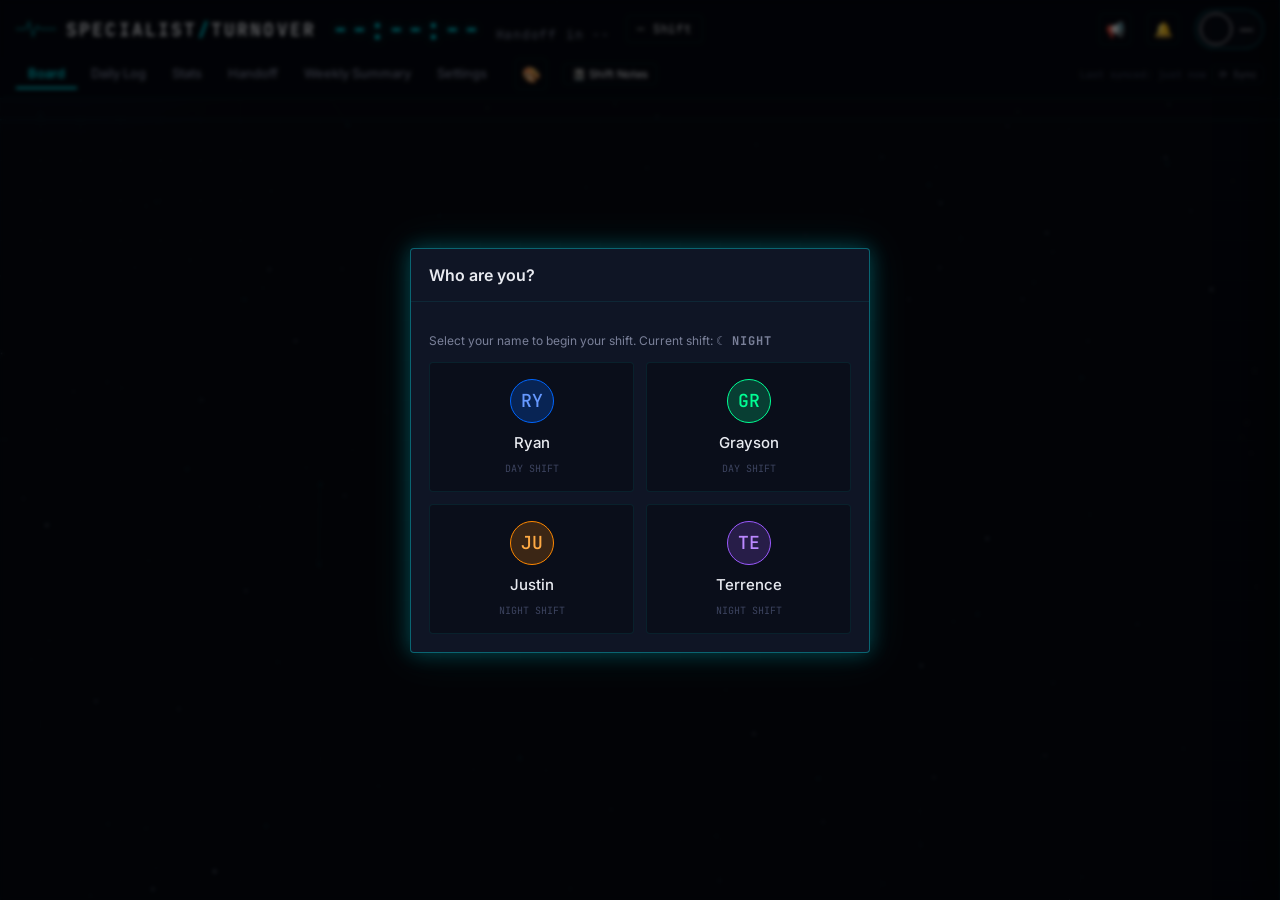
==== padops/index.html @ e81f565b "Upgrade theme motifs to realistic SVG (procedural moon/Mars, detailed rockets) Render motifs as inli" ====
<!DOCTYPE html>
<html lang="en">
<head>
<meta charset="UTF-8">
<meta name="viewport" content="width=device-width, initial-scale=1.0">
<meta name="description" content="Specialist Turnover — DCS shift turnover & task tracking for launch pad operations">
<title>Specialist Turnover</title>
<!--
  Specialist Turnover — single-file shift turnover web app.
  Tech: Vanilla JS + HTML/CSS. No build step. No framework.
  External deps: Google Fonts (CDN, with system-font fallback).
  Rich text editor: built on contenteditable + execCommand (the spec-sanctioned
  fallback) so the app runs fully offline / air-gapped with zero external JS.
  Storage: localStorage (text/metadata) + IndexedDB (binary: attachments,
  embedded images, note version snapshots). Schema migration runner on load.
-->
<link rel="preconnect" href="https://fonts.googleapis.com">
<link rel="preconnect" href="https://fonts.gstatic.com" crossorigin>
<link href="https://fonts.googleapis.com/css2?family=Inter:wght@400;500;600&family=JetBrains+Mono:wght@400;500;700&display=swap" rel="stylesheet">
<style>
/* ============================================================================
   1. DESIGN TOKENS — SpaceX / Cyberpunk fusion
   ========================================================================== */
:root {
  /* Base surfaces */
  --bg-void: #050810;
  --bg-surface: #0a0e1a;
  --bg-elevated: #0f1525;
  --bg-glass: rgba(10, 14, 26, 0.72);

  /* Neon accents — used sparingly, only for active/interactive states */
  --neon-cyan: #00f5ff;
  --neon-magenta: #ff006e;
  --neon-yellow: #ffe600;
  --neon-green: #00ff94;

  /* Status column colors */
  --col-inwork: #0066ff;
  --col-queue: #7c84d8;
  --col-hold: #ff8800;
  --col-awaiting: #9b59ff;
  --col-complete: #00ff94;
  --col-needs-planning: #13c2c2;   /* teal — Needs Planning */

  /* SpaceX brand */
  --spacex-red: #e31937;
  --spacex-white: #f0f0f0;

  /* Text */
  --text-primary: #e8eaf0;
  --text-secondary: #7a8099;
  --text-muted: #3d4460;
  --text-neon: #00f5ff;

  /* Borders */
  --border-default: rgba(0, 245, 255, 0.08);
  --border-active: rgba(0, 245, 255, 0.35);
  --border-glow: rgba(0, 245, 255, 0.6);

  /* Glows */
  --glow-cyan-sm: 0 0 8px rgba(0, 245, 255, 0.4);
  --glow-cyan-md: 0 0 20px rgba(0, 245, 255, 0.25), 0 0 40px rgba(0, 245, 255, 0.1);
  --glow-magenta: 0 0 12px rgba(255, 0, 110, 0.5);
  --glow-card: 0 4px 24px rgba(0, 0, 0, 0.6), inset 0 1px 0 rgba(255,255,255,0.03);

  --font-mono: 'JetBrains Mono', ui-monospace, 'SF Mono', Menlo, Consolas, monospace;
  --font-body: 'Inter', system-ui, -apple-system, 'Segoe UI', Roboto, sans-serif;

  --radius: 4px;
  --header-h: 116px;
}

/* Light mode — "day mode" of the same aesthetic */
html[data-theme="light"] {
  --bg-void: #f0f4ff;
  --bg-surface: #e8edf8;
  --bg-elevated: #dce4f5;
  --bg-glass: rgba(232, 237, 248, 0.82);
  --neon-cyan: #0066ff;
  --neon-magenta: #cc0055;
  --neon-green: #00aa66;
  --neon-yellow: #b58900;
  --text-primary: #0a0e1a;
  --text-secondary: #2a3050;
  --text-muted: #8a93b0;
  --text-neon: #0066ff;
  --border-default: rgba(0, 102, 255, 0.15);
  --border-active: rgba(0, 102, 255, 0.35);
  --border-glow: rgba(0, 102, 255, 0.6);
  --col-queue: #5b63b8;
}

/* Accent color schemes — re-tint the primary neon accent + cyan-derived tokens.
   (Cyan is the default and needs no override.) */
html[data-accent="green"] {
  --neon-cyan: #00ff94; --text-neon: #00ff94;
  --border-default: rgba(0,255,148,0.08); --border-active: rgba(0,255,148,0.35); --border-glow: rgba(0,255,148,0.6);
  --glow-cyan-sm: 0 0 8px rgba(0,255,148,0.4); --glow-cyan-md: 0 0 20px rgba(0,255,148,0.25), 0 0 40px rgba(0,255,148,0.1);
}
html[data-accent="amber"] {
  --neon-cyan: #ffaa00; --text-neon: #ffaa00;
  --border-default: rgba(255,170,0,0.1); --border-active: rgba(255,170,0,0.4); --border-glow: rgba(255,170,0,0.6);
  --glow-cyan-sm: 0 0 8px rgba(255,170,0,0.4); --glow-cyan-md: 0 0 20px rgba(255,170,0,0.25), 0 0 40px rgba(255,170,0,0.1);
}
html[data-accent="magenta"] {
  --neon-cyan: #ff006e; --text-neon: #ff4d94;
  --border-default: rgba(255,0,110,0.1); --border-active: rgba(255,0,110,0.4); --border-glow: rgba(255,0,110,0.6);
  --glow-cyan-sm: 0 0 8px rgba(255,0,110,0.4); --glow-cyan-md: 0 0 20px rgba(255,0,110,0.25), 0 0 40px rgba(255,0,110,0.1);
}
html[data-accent="violet"] {
  --neon-cyan: #9b59ff; --text-neon: #b388ff;
  --border-default: rgba(155,89,255,0.1); --border-active: rgba(155,89,255,0.4); --border-glow: rgba(155,89,255,0.6);
  --glow-cyan-sm: 0 0 8px rgba(155,89,255,0.4); --glow-cyan-md: 0 0 20px rgba(155,89,255,0.25), 0 0 40px rgba(155,89,255,0.1);
}

/* Rich named themes — change accent AND surface/background tone for a distinct feel */
html[data-accent="space"] {
  --neon-cyan:#5b9dff; --text-neon:#8fbaff;
  --border-default:rgba(91,157,255,0.1); --border-active:rgba(91,157,255,0.4); --border-glow:rgba(91,157,255,0.6);
  --glow-cyan-sm:0 0 8px rgba(91,157,255,0.45); --glow-cyan-md:0 0 20px rgba(91,157,255,0.28),0 0 40px rgba(91,157,255,0.12);
  --bg-void:#03050d; --bg-surface:#070b18; --bg-elevated:#0b1124; --bg-glass:rgba(7,11,24,0.72);
}
html[data-accent="space"] #bg-canvas { background:radial-gradient(ellipse at 30% 30%, #0a1638 0%, #03050d 65%); }

html[data-accent="launch"] {
  --neon-cyan:#ff7a18; --text-neon:#ffb066;
  --border-default:rgba(255,122,24,0.12); --border-active:rgba(255,122,24,0.42); --border-glow:rgba(255,122,24,0.6);
  --glow-cyan-sm:0 0 8px rgba(255,122,24,0.5); --glow-cyan-md:0 0 22px rgba(255,122,24,0.3),0 0 44px rgba(255,90,0,0.14);
  --bg-void:#0c0803; --bg-surface:#140d05; --bg-elevated:#1c1308; --bg-glass:rgba(20,13,5,0.72);
}
html[data-accent="launch"] #bg-canvas { background:radial-gradient(ellipse at 50% 92%, #3a1c05 0%, #0c0803 60%); }

html[data-accent="mars"] {
  --neon-cyan:#ff5733; --text-neon:#ff8a66;
  --border-default:rgba(255,87,51,0.12); --border-active:rgba(255,87,51,0.42); --border-glow:rgba(255,87,51,0.6);
  --glow-cyan-sm:0 0 8px rgba(255,87,51,0.5); --glow-cyan-md:0 0 22px rgba(255,87,51,0.3),0 0 44px rgba(255,87,51,0.14);
  --bg-void:#0e0604; --bg-surface:#170a06; --bg-elevated:#200f09; --bg-glass:rgba(23,10,6,0.72);
}
html[data-accent="mars"] #bg-canvas { background:radial-gradient(ellipse at 40% 40%, #3d1409 0%, #0e0604 62%); }

html[data-accent="moon"] {
  --neon-cyan:#aebfd6; --text-neon:#d8e2f0;
  --border-default:rgba(174,191,214,0.12); --border-active:rgba(174,191,214,0.4); --border-glow:rgba(174,191,214,0.55);
  --glow-cyan-sm:0 0 8px rgba(174,191,214,0.4); --glow-cyan-md:0 0 20px rgba(174,191,214,0.22),0 0 40px rgba(174,191,214,0.1);
  --bg-void:#07090e; --bg-surface:#0d1118; --bg-elevated:#141a24; --bg-glass:rgba(13,17,24,0.72);
}
html[data-accent="moon"] #bg-canvas { background:radial-gradient(ellipse at 62% 32%, #1b2333 0%, #07090e 62%); }

html[data-accent="falcon9"] {
  --neon-cyan:#e31937; --text-neon:#f0f0f0;
  --border-default:rgba(240,240,240,0.1); --border-active:rgba(240,240,240,0.3); --border-glow:rgba(227,25,55,0.6);
  --glow-cyan-sm:0 0 8px rgba(227,25,55,0.5); --glow-cyan-md:0 0 20px rgba(227,25,55,0.3),0 0 40px rgba(227,25,55,0.12);
  --bg-void:#000000; --bg-surface:#0a0a0a; --bg-elevated:#151515; --bg-glass:rgba(10,10,10,0.74);
}
html[data-accent="falcon9"] #bg-canvas { background:radial-gradient(ellipse at 50% 50%, #1a0a0d 0%, #000000 70%); }

.color-swatch.sel { outline: 2px solid var(--text-primary); outline-offset: 1px; }

/* Per-theme decorative background motif — rendered as inline SVG by renderMotif()
   so filter-based (realistic) art renders reliably. Tucked behind the board. */
.bg-motif { position: fixed; inset: 0; z-index: 1; pointer-events: none; overflow: hidden; }
.bg-motif > svg { position: absolute; }

/* ============================================================================
   2. RESET / BASE
   ========================================================================== */
*, *::before, *::after { box-sizing: border-box; }
html, body { margin: 0; padding: 0; height: 100%; }
body {
  font-family: var(--font-body);
  background: var(--bg-void);
  color: var(--text-primary);
  font-size: 14px;
  line-height: 1.5;
  overflow: hidden;
  -webkit-font-smoothing: antialiased;
}
button { font-family: inherit; cursor: pointer; color: inherit; }
input, textarea, select { font-family: inherit; color: inherit; }
a { color: var(--neon-cyan); text-decoration: none; }
.auto-link { color: var(--neon-cyan); text-decoration: underline; text-underline-offset: 2px; word-break: break-all; }
.auto-link:hover { text-shadow: var(--glow-cyan-sm); }
.mono { font-family: var(--font-mono); letter-spacing: 0.08em; }

::-webkit-scrollbar { width: 6px; height: 6px; }
::-webkit-scrollbar-track { background: transparent; }
::-webkit-scrollbar-thumb { background: rgba(0,245,255,0.25); border-radius: 2px; }
::-webkit-scrollbar-thumb:hover { background: rgba(0,245,255,0.5); }

:focus-visible {
  outline: 1.5px solid var(--neon-cyan);
  outline-offset: 2px;
  box-shadow: 0 0 0 3px rgba(0,245,255,0.15);
}

/* ============================================================================
   3. ANIMATED BACKGROUND (5-layer)
   ========================================================================== */
#bg-canvas {
  position: fixed; inset: 0; z-index: 0; pointer-events: none;
  background: radial-gradient(ellipse at 20% 50%, #090d1f 0%, #050810 60%);
}
html[data-theme="light"] #bg-canvas {
  background: radial-gradient(ellipse at 20% 50%, #f4f7ff 0%, #e8edf8 60%);
}
#starfield { position: fixed; inset: 0; z-index: 1; pointer-events: none; }
.bg-grid {
  position: fixed; inset: 0; z-index: 1; pointer-events: none;
  background-image:
    linear-gradient(rgba(0,245,255,0.03) 1px, transparent 1px),
    linear-gradient(90deg, rgba(0,245,255,0.03) 1px, transparent 1px);
  background-size: 40px 40px;
  animation: grid-drift 120s linear infinite;
  opacity: 0.6; will-change: transform;
}
@keyframes grid-drift { from { background-position: 0 0; } to { background-position: 0 -800px; } }
.bg-scanline {
  position: fixed; inset: 0; z-index: 2; pointer-events: none;
  background: linear-gradient(to bottom, transparent 0%, rgba(0,245,255,0.04) 50%, transparent 100%);
  height: 200px; opacity: 0; will-change: transform;
  animation: scan 45s linear infinite;
}
@keyframes scan {
  0% { transform: translateY(-200px); opacity: 0; }
  5% { opacity: 1; } 95% { opacity: 1; }
  100% { transform: translateY(100vh); opacity: 0; }
}
@media (prefers-reduced-motion: reduce) {
  .bg-grid, .bg-scanline { animation: none !important; }
  * { animation-duration: 0.001s !important; animation-iteration-count: 1 !important; }
}

#app { position: relative; z-index: 10; display: flex; flex-direction: column; height: 100vh; }

/* ============================================================================
   4. HEADER / HUD
   ========================================================================== */
header.hud {
  background: rgba(5,8,16,0.92);
  backdrop-filter: blur(20px);
  border-bottom: 1px solid var(--border-default);
  flex-shrink: 0;
  padding: 8px 16px;
  position: relative;   /* establish stacking above the board so header dropdowns render on top */
  z-index: 100;
}
html[data-theme="light"] header.hud { background: rgba(232,237,248,0.92); }
.hud-row { display: flex; align-items: center; gap: 16px; }
.hud-row.top { margin-bottom: 8px; }
.brand { display: flex; align-items: center; gap: 10px; flex-shrink: 0; }
.brand .logo {
  font-family: var(--font-mono); font-weight: 700; font-size: 18px; letter-spacing: 0.12em;
  color: var(--text-primary); text-transform: uppercase;
}
.brand .logo .accent { color: var(--neon-cyan); }
.heartbeat { width: 40px; height: 20px; opacity: 0.5; }
.heartbeat path { stroke: var(--neon-cyan); stroke-width: 1.5; fill: none;
  stroke-dasharray: 100; animation: ecg 4s linear infinite; }
@keyframes ecg { 0% { stroke-dashoffset: 100; } 60% { stroke-dashoffset: 0; } 100% { stroke-dashoffset: -100; } }

.clock-block { display: flex; align-items: baseline; gap: 14px; }
.clock { font-family: var(--font-mono); font-size: 28px; font-weight: 500; color: var(--neon-cyan);
  text-shadow: 0 0 12px rgba(0,245,255,0.4); letter-spacing: 0.06em; }
.countdown { font-family: var(--font-mono); font-size: 13px; letter-spacing: 0.06em; color: var(--text-secondary); }
.countdown.warn { color: var(--neon-yellow); }
.countdown.crit { color: var(--neon-magenta); text-shadow: 0 0 8px rgba(255,0,110,0.6); }

.shift-indicator { font-family: var(--font-mono); font-size: 12px; letter-spacing: 0.08em;
  padding: 4px 10px; border: 1px solid var(--border-default); border-radius: var(--radius);
  display: flex; align-items: center; gap: 6px; }
.shift-indicator.day { color: var(--neon-yellow); border-color: rgba(255,230,0,0.25); }
.shift-indicator.night { color: var(--col-awaiting); border-color: rgba(155,89,255,0.25); }

.spacer { flex: 1; }
.hud-badges { display: flex; gap: 6px; font-family: var(--font-mono); font-size: 11px; letter-spacing: 0.06em; }
.hud-badges .b { padding: 3px 8px; border: 1px solid var(--border-default); border-radius: var(--radius);
  color: var(--text-secondary); display: flex; gap: 4px; align-items: center; white-space: nowrap; }
.hud-badges .b b { color: var(--text-primary); }
.hud-badges .b.flag b { color: var(--neon-yellow); }

.icon-btn { background: transparent; border: 1px solid var(--border-default); border-radius: var(--radius);
  color: var(--text-secondary); width: 32px; height: 32px; display: inline-flex; align-items: center;
  justify-content: center; font-size: 15px; transition: border-color .15s, color .15s; position: relative; }
.icon-btn:hover { border-color: var(--border-active); color: var(--text-primary); }
.badge-count { position: absolute; top: -6px; right: -6px; background: var(--neon-magenta); color: #fff;
  font-family: var(--font-mono); font-size: 9px; min-width: 15px; height: 15px; border-radius: 8px;
  display: flex; align-items: center; justify-content: center; padding: 0 3px; font-weight: 700; }

.user-pill { display: flex; align-items: center; gap: 8px; padding: 3px 10px 3px 4px;
  border: 1px solid var(--border-active); border-radius: 20px; background: var(--bg-glass);
  cursor: pointer; position: relative; }
.user-pill:hover { border-color: var(--border-glow); }
.user-pill .name { font-size: 13px; font-weight: 500; }

.avatar { border-radius: 50%; display: inline-flex; align-items: center; justify-content: center;
  font-family: var(--font-mono); font-weight: 500; flex-shrink: 0; border: 1px solid; }

nav.tabs { display: flex; gap: 2px; }
nav.tabs button { background: transparent; border: none; border-bottom: 2px solid transparent;
  color: var(--text-secondary); padding: 6px 12px; font-size: 13px; font-weight: 500; transition: color .15s; }
nav.tabs button:hover { color: var(--text-primary); }
nav.tabs button.active { color: var(--neon-cyan); border-bottom-color: var(--neon-cyan); }
.sync-status { font-family: var(--font-mono); font-size: 10px; color: var(--text-muted); display: flex; align-items: center; gap: 6px; }
.sync-status button { background: transparent; border: 1px solid var(--border-default); border-radius: var(--radius);
  color: var(--text-secondary); font-size: 10px; padding: 2px 6px; }
.offline-badge { display: none; font-family: var(--font-mono); font-size: 10px; padding: 2px 7px;
  border: 1px solid var(--neon-magenta); color: var(--neon-magenta); border-radius: var(--radius); }
body.offline .offline-badge { display: inline-block; }

/* Announcement banner */
.announce-banner { display: none; padding: 8px 16px; font-size: 13px; align-items: center; gap: 12px;
  border-left: 3px solid; flex-shrink: 0; }
.announce-banner.show { display: flex; }
.announce-banner.info { background: rgba(0,102,255,0.15); border-color: var(--col-inwork); }
.announce-banner.warning { background: rgba(255,136,0,0.15); border-color: var(--col-hold); }
.announce-banner.critical { background: rgba(255,0,110,0.15); border-color: var(--neon-magenta);
  animation: crit-border 1.5s ease-in-out infinite; }
@keyframes crit-border { 0%,100% { border-color: var(--neon-magenta); } 50% { border-color: rgba(255,0,110,0.3); } }
.announce-banner .meta { font-family: var(--font-mono); font-size: 11px; color: var(--text-secondary); margin-left: auto; }
.announce-banner .clear-x { background: transparent; border: 1px solid var(--border-default); border-radius: var(--radius);
  color: var(--text-secondary); padding: 2px 8px; font-size: 11px; }

/* New-handoff banner */
.handoff-banner { display: none; padding: 10px 16px; background: rgba(0,245,255,0.1);
  border-bottom: 1px solid var(--border-active); align-items: center; gap: 12px; flex-shrink: 0; cursor: pointer; }
.handoff-banner.show { display: flex; }
.handoff-banner .ack-btn { margin-left: auto; background: var(--neon-cyan); color: #001016; border: none;
  border-radius: var(--radius); padding: 5px 14px; font-weight: 600; font-size: 12px; }

/* ============================================================================
   5. MAIN / VIEWS
   ========================================================================== */
main { flex: 1; overflow: hidden; position: relative; }
.view { display: none; height: 100%; overflow: auto; }
.view.active { display: block; }

/* Filter bar */
.filterbar { padding: 10px 16px; display: flex; flex-direction: column; gap: 8px;
  border-bottom: 1px solid var(--border-default); background: rgba(5,8,16,0.4); flex-wrap: wrap; }
.filter-row { display: flex; align-items: center; gap: 8px; flex-wrap: wrap; }
.chip { font-size: 12px; padding: 4px 10px; border: 1px solid var(--border-default); border-radius: 14px;
  background: transparent; color: var(--text-secondary); transition: all .15s; white-space: nowrap; }
.chip:hover { border-color: var(--border-active); color: var(--text-primary); }
.chip.active { border-color: var(--neon-cyan); color: var(--neon-cyan); box-shadow: var(--glow-cyan-sm); }
.chip.preset.active { box-shadow: 0 0 10px rgba(0,245,255,0.5); }
.chip.preset .del { margin-left: 6px; opacity: 0; color: var(--neon-magenta); }
.chip.preset:hover .del { opacity: 1; }
.search-box { flex: 1; min-width: 200px; max-width: 340px; }
.search-box input { width: 100%; background: var(--bg-surface); border: 1px solid var(--border-default);
  border-radius: var(--radius); padding: 6px 10px; font-size: 13px; }
.search-box input:focus { border-color: var(--border-active); outline: none; }
.filter-label { font-family: var(--font-mono); font-size: 10px; color: var(--text-muted);
  text-transform: uppercase; letter-spacing: 0.1em; margin-right: 2px; }
.divider-v { width: 1px; height: 18px; background: var(--border-default); }
.toggle-switch { display: flex; align-items: center; gap: 6px; font-size: 12px; color: var(--text-secondary); }
.filter-count { font-family: var(--font-mono); font-size: 10px; background: var(--neon-cyan); color: #001016;
  padding: 1px 6px; border-radius: 8px; font-weight: 700; }
.btn { background: var(--bg-elevated); border: 1px solid var(--border-default); border-radius: var(--radius);
  color: var(--text-primary); padding: 5px 12px; font-size: 12px; font-weight: 500; transition: all .15s; }
.btn:hover { border-color: var(--border-active); }
.btn.primary { background: var(--neon-cyan); color: #001016; border-color: var(--neon-cyan); font-weight: 600; }
.btn.primary:hover { box-shadow: var(--glow-cyan-sm); }
.btn.danger { border-color: rgba(255,0,110,0.4); color: var(--neon-magenta); }
.btn.danger:hover { background: rgba(255,0,110,0.12); }
.btn.ghost { background: transparent; }
.btn:disabled { opacity: 0.4; cursor: not-allowed; }
.btn.sm { padding: 3px 8px; font-size: 11px; }

/* Board */
.board { display: flex; gap: 12px; padding: 14px 16px; height: calc(100% - 92px);
  align-items: flex-start; min-width: max-content; }
.board.focus-mode { }
.column { background: rgba(10,14,26,0.4); border: 1px solid var(--border-default); border-radius: var(--radius);
  width: 280px; min-width: 280px; max-height: 100%; display: flex; flex-direction: column;
  border-left: 3px solid var(--col-color, var(--col-queue)); }
.column.drag-over { border-color: var(--border-active); box-shadow: var(--glow-cyan-sm); }
.column[data-col="in-work"] { --col-color: var(--col-inwork); }
.column[data-col="in-queue"] { --col-color: var(--col-queue); }
.column[data-col="hold"] { --col-color: var(--col-hold); }
.column[data-col="awaiting"] { --col-color: var(--col-awaiting); }
.column[data-col="complete"] { --col-color: var(--col-complete); }
.column[data-col="needs-planning"] { --col-color: var(--col-needs-planning); }
.col-header { padding: 10px 12px; display: flex; align-items: center; gap: 8px; flex-shrink: 0;
  border-bottom: 1px solid var(--border-default); }
.col-header .title { font-family: var(--font-mono); font-size: 12px; letter-spacing: 0.12em;
  text-transform: uppercase; color: var(--col-color, var(--text-secondary)); font-weight: 500; }
.col-header .count { font-family: var(--font-mono); font-size: 12px; color: var(--text-muted); }
.col-header .sort-toggle { margin-left: auto; font-size: 10px; background: transparent; border: 1px solid var(--border-default);
  border-radius: var(--radius); color: var(--text-muted); padding: 2px 6px; }
.col-header .sort-toggle.active { color: var(--neon-cyan); border-color: var(--border-active); }
.col-body { padding: 8px; overflow-y: auto; flex: 1; display: flex; flex-direction: column; gap: 8px; min-height: 60px; }
.col-empty { color: var(--text-muted); font-size: 12px; text-align: center; padding: 24px 8px; line-height: 1.6; }
.col-empty .hint { font-size: 11px; margin-top: 6px; color: var(--text-muted); }

/* Task card */
.task-card { background: var(--bg-glass); backdrop-filter: blur(12px); border: 1px solid var(--border-default);
  border-radius: var(--radius); box-shadow: var(--glow-card); padding: 10px; position: relative;
  transition: border-color .15s, box-shadow .15s; cursor: pointer; border-left: 2px solid transparent; }
.task-card:hover { border-color: var(--border-active); box-shadow: var(--glow-card), var(--glow-cyan-sm); }
.task-card.focused, .task-card[aria-selected="true"] { border-color: var(--border-glow);
  box-shadow: var(--glow-card), var(--glow-cyan-md); }
.task-card.selected { border-color: var(--neon-cyan); }
.task-card.flagged { border-left: 3px solid var(--neon-yellow); }
.task-card.request { border-style: dashed; }
.task-card.glitch { animation: glitch-in 0.2s steps(3) 1; }
@keyframes glitch-in {
  0% { transform: translateX(0); clip-path: inset(0); }
  20% { transform: translateX(-4px); clip-path: inset(10% 0 80% 0); }
  40% { transform: translateX(4px); clip-path: inset(80% 0 10% 0); }
  60% { transform: translateX(-2px); clip-path: inset(30% 0 60% 0); }
  80% { transform: translateX(2px); clip-path: inset(60% 0 30% 0); }
  100% { transform: translateX(0); clip-path: inset(0); }
}
/* Aging */
.task-card.age-2 { border-left-color: rgba(0,245,255,0.25); }
.task-card.age-3 { border-left-color: rgba(255,136,0,0.5); }
.task-card.age-4 { border-left-color: var(--neon-magenta); animation: age-pulse 3s ease-in-out infinite; }
@keyframes age-pulse { 0%,100% { border-left-color: var(--neon-magenta); } 50% { border-left-color: rgba(255,0,110,0.4); } }

.card-top { display: flex; align-items: flex-start; gap: 6px; margin-bottom: 6px; }
.card-drag { cursor: grab; color: var(--text-muted); opacity: 0; font-size: 12px; line-height: 1; padding-top: 2px; }
.task-card:hover .card-drag { opacity: 1; }
.priority-dot { width: 8px; height: 8px; border-radius: 50%; flex-shrink: 0; margin-top: 4px; }
.priority-low { background: #4a4f6a; }
.priority-normal { background: #0066ff; }
.priority-high { background: #ff8800; }
.priority-critical { background: #ff006e; box-shadow: var(--glow-magenta); animation: critical-pulse 2s ease-in-out infinite; }
@keyframes critical-pulse {
  0%,100% { opacity: 1; box-shadow: 0 0 6px rgba(255,0,110,0.8); }
  50% { opacity: 0.7; box-shadow: 0 0 2px rgba(255,0,110,0.3); }
}
/* Spelled-out priority label (replaces the bare dot on cards) */
.prio-label { font-family: var(--font-mono); font-size: 9px; font-weight: 700; letter-spacing: 0.08em;
  text-transform: uppercase; display: inline-flex; align-items: center; gap: 4px; white-space: nowrap; }
.prio-label::before { content: ''; width: 7px; height: 7px; border-radius: 50%; background: currentColor; flex-shrink: 0; }
.prio-label.p-low { color: #8088a8; }
.prio-label.p-normal { color: #4d8bff; }
.prio-label.p-high { color: #ff8800; }
.prio-label.p-critical { color: #ff006e; text-shadow: 0 0 6px rgba(255,0,110,0.5); }
.prio-label.p-critical::before { box-shadow: var(--glow-magenta); animation: critical-pulse 2s ease-in-out infinite; }
.card-title { font-size: 14px; font-weight: 500; flex: 1; word-break: break-word; line-height: 1.35; }
.card-title[contenteditable="true"] { outline: none; border-bottom: 1px solid var(--neon-cyan); }
.req-badge { font-family: var(--font-mono); font-size: 8px; color: var(--col-awaiting); border: 1px solid rgba(155,89,255,0.4);
  padding: 1px 3px; border-radius: 2px; letter-spacing: 0.1em; }
.card-flag { position: absolute; top: 6px; right: 6px; background: transparent; border: none; color: var(--text-muted);
  opacity: 0; font-size: 13px; transition: opacity .15s; }
.task-card:hover .card-flag, .task-card.flagged .card-flag { opacity: 1; }
.task-card.flagged .card-flag { color: var(--neon-yellow); }
.card-menu-btn { position: absolute; top: 6px; right: 26px; background: transparent; border: none;
  color: var(--text-muted); opacity: 0; font-size: 14px; line-height: 1; }
.task-card:hover .card-menu-btn { opacity: 1; }
.card-meta { display: flex; align-items: center; gap: 6px; flex-wrap: wrap; margin-top: 6px; }
.card-tag { font-family: var(--font-mono); font-size: 9px; color: var(--text-secondary); background: rgba(255,255,255,0.04);
  padding: 1px 5px; border-radius: 2px; letter-spacing: 0.05em; }
/* Card body rows — clear separation between priority/owner, fields, tags, footer */
.card-line { display: flex; align-items: center; gap: 8px; margin-top: 8px; }
.card-line .card-assignee { margin-left: auto; }
.card-fields { display: flex; flex-wrap: wrap; gap: 2px 14px; margin-top: 7px;
  padding-top: 7px; border-top: 1px solid rgba(255,255,255,0.04); }
.card-cf { font-family: var(--font-mono); font-size: 10px; }
.card-cf .cf-k { color: var(--text-muted); }
.card-cf .cf-v { color: var(--text-primary); }
.card-tags-row { display: flex; flex-wrap: wrap; align-items: center; gap: 4px; margin-top: 7px; }
.card-foot { display: flex; align-items: center; gap: 8px; margin-top: 8px; }
.card-time { font-family: var(--font-mono); font-size: 9px; color: var(--text-muted); margin-left: auto; }
.hold-reason { font-size: 11px; color: var(--col-hold); background: rgba(255,136,0,0.08);
  border-radius: 2px; padding: 3px 6px; margin-top: 6px; font-style: italic; }
.awaiting-reason { color: var(--col-awaiting); background: rgba(155,89,255,0.08); }
.dep-tag { font-size: 9px; font-family: var(--font-mono); color: var(--col-hold); margin-top: 4px; display: block; }
.dep-tag.blocking { color: var(--neon-cyan); }
.dep-tag.resolved { color: var(--neon-green); }
.assignee-chip { display: inline-flex; align-items: center; gap: 4px; font-size: 11px; }
.assignee-chip.unassigned { color: var(--text-muted); }
.assignee-chip.needs-owner { color: var(--neon-yellow); }
.card-badges { display: flex; gap: 4px; align-items: center; }
.mini-badge { font-family: var(--font-mono); font-size: 9px; color: var(--text-muted); display: inline-flex; gap: 2px; align-items: center; }
.mini-badge.stale { color: var(--neon-yellow); }
.mini-badge.aging { color: var(--col-hold); }
.mini-badge.aging.mag { color: var(--neon-magenta); }
.mini-badge.recurring { color: var(--col-awaiting); }
.timer-dot { width: 7px; height: 7px; border-radius: 50%; background: var(--neon-cyan); animation: critical-pulse 1.5s infinite; }
.drop-placeholder { height: 2px; background: var(--neon-cyan); box-shadow: var(--glow-cyan-sm); margin: 2px 0; border-radius: 2px; }

/* Bulk action bar */
.bulk-bar { position: fixed; bottom: 16px; left: 50%; transform: translateX(-50%); z-index: 200;
  background: var(--bg-elevated); border: 1px solid var(--border-active); border-radius: var(--radius);
  box-shadow: var(--glow-cyan-md); padding: 10px 16px; display: none; align-items: center; gap: 10px; }
.bulk-bar.show { display: flex; }
.bulk-bar .count { font-family: var(--font-mono); color: var(--neon-cyan); font-size: 13px; }

/* ============================================================================
   6. MODALS / OVERLAYS
   ========================================================================== */
.overlay { position: fixed; inset: 0; background: rgba(0,0,0,0.6); backdrop-filter: blur(2px);
  z-index: 1000; display: none; align-items: center; justify-content: center; padding: 20px; }
.overlay.show { display: flex; }
.modal { background: var(--bg-elevated); border: 1px solid var(--border-active); border-radius: var(--radius);
  box-shadow: var(--glow-cyan-md); max-width: 560px; width: 100%; max-height: 88vh; overflow: auto;
  animation: modal-in 0.15s ease-out; }
.modal.wide { max-width: 820px; }
@keyframes modal-in { from { opacity: 0; transform: translateY(-8px); } to { opacity: 1; transform: translateY(0); } }
.modal-head { padding: 14px 18px; border-bottom: 1px solid var(--border-default); display: flex; align-items: center; gap: 10px; }
.modal-head h2 { margin: 0; font-size: 16px; font-weight: 600; }
.modal-head .close { margin-left: auto; background: transparent; border: none; color: var(--text-secondary); font-size: 18px; }
.modal-body { padding: 18px; }
.modal-foot { padding: 14px 18px; border-top: 1px solid var(--border-default); display: flex; gap: 8px; justify-content: flex-end; }
.field { margin-bottom: 14px; }
.field label { display: block; font-size: 11px; font-family: var(--font-mono); text-transform: uppercase;
  letter-spacing: 0.08em; color: var(--text-secondary); margin-bottom: 5px; }
.field input[type=text], .field input[type=number], .field input[type=password], .field select, .field textarea {
  width: 100%; background: var(--bg-surface); border: 1px solid var(--border-default); border-radius: var(--radius);
  padding: 8px 10px; font-size: 13px; }
.field input:focus, .field select:focus, .field textarea:focus { border-color: var(--border-active); outline: none; }
.field textarea { resize: vertical; min-height: 60px; }
.field-row { display: flex; gap: 12px; }
.field-row .field { flex: 1; }
.seg { display: inline-flex; border: 1px solid var(--border-default); border-radius: var(--radius); overflow: hidden; }
.seg button { background: transparent; border: none; padding: 6px 14px; font-size: 12px; color: var(--text-secondary); }
.seg button.active { background: var(--neon-cyan); color: #001016; font-weight: 600; }

/* Identity selector */
.identity-grid { display: grid; grid-template-columns: 1fr 1fr; gap: 12px; }
.identity-card { background: var(--bg-surface); border: 1px solid var(--border-default); border-radius: var(--radius);
  padding: 16px; display: flex; flex-direction: column; align-items: center; gap: 10px; transition: all .15s; }
.identity-card:hover { border-color: var(--border-active); box-shadow: var(--glow-cyan-sm); transform: translateY(-2px); }
.identity-card .nm { font-size: 15px; font-weight: 500; }
.identity-card .sh { font-family: var(--font-mono); font-size: 10px; color: var(--text-muted); text-transform: uppercase; }

/* Quick-add popover */
.quick-add { position: fixed; z-index: 1100; background: var(--bg-elevated); border: 1px solid var(--border-active);
  border-radius: var(--radius); box-shadow: var(--glow-cyan-md); padding: 10px; width: 320px; display: none; }
.quick-add.show { display: block; }
.quick-add input { width: 100%; background: var(--bg-surface); border: 1px solid var(--border-default);
  border-radius: var(--radius); padding: 8px; font-size: 13px; margin-bottom: 8px; }
.quick-add .qa-row { display: flex; gap: 8px; }
.quick-add select { flex: 1; background: var(--bg-surface); border: 1px solid var(--border-default);
  border-radius: var(--radius); padding: 6px; font-size: 12px; }

/* Context menu */
.ctx-menu { position: fixed; z-index: 1200; background: var(--bg-elevated); border: 1px solid var(--border-active);
  border-radius: var(--radius); box-shadow: var(--glow-cyan-md); padding: 4px; min-width: 200px; display: none; }
.ctx-menu.show { display: block; }
.ctx-item { padding: 7px 12px; font-size: 13px; border-radius: 2px; display: flex; align-items: center; gap: 8px;
  position: relative; white-space: nowrap; }
.ctx-item:hover { background: rgba(0,245,255,0.08); }
.ctx-item.danger { color: var(--neon-magenta); }
.ctx-item .sub-arrow { margin-left: auto; color: var(--text-muted); }
.ctx-sub { position: absolute; left: 100%; top: 0; background: var(--bg-elevated); border: 1px solid var(--border-active);
  border-radius: var(--radius); padding: 4px; min-width: 160px; display: none; box-shadow: var(--glow-cyan-md); }
.ctx-item:hover > .ctx-sub { display: block; }
.ctx-divider { height: 1px; background: var(--border-default); margin: 4px 0; }

/* Toasts */
.toast-wrap { position: fixed; bottom: 16px; right: 16px; z-index: 2000; display: flex; flex-direction: column; gap: 8px; }
.toast { background: var(--bg-glass); backdrop-filter: blur(12px); border-left: 3px solid var(--neon-cyan);
  border-radius: var(--radius); padding: 10px 14px; font-size: 13px; min-width: 240px; max-width: 360px;
  box-shadow: var(--glow-card); animation: toast-in 0.2s ease-out; display: flex; align-items: center; gap: 8px; }
.toast.success { border-left-color: var(--neon-green); }
.toast.warning { border-left-color: var(--neon-yellow); }
.toast.error { border-left-color: var(--neon-magenta); box-shadow: var(--glow-card), var(--glow-magenta); }
.toast .toast-action { margin-left: auto; color: var(--neon-cyan); font-size: 12px; background: none; border: none; }
@keyframes toast-in { from { opacity: 0; transform: translateX(20px); } to { opacity: 1; transform: translateX(0); } }

/* Notifications dropdown */
.dropdown { position: absolute; top: 100%; right: 0; margin-top: 6px; z-index: 1300; width: 320px;
  background: var(--bg-elevated); border: 1px solid var(--border-active); border-radius: var(--radius);
  box-shadow: var(--glow-cyan-md); display: none; max-height: 420px; overflow: auto; }
.dropdown.show { display: block; }
.dropdown-head { padding: 10px 12px; display: flex; align-items: center; border-bottom: 1px solid var(--border-default); }
.dropdown-head h3 { margin: 0; font-size: 13px; }
.notif-item { padding: 10px 12px; border-bottom: 1px solid var(--border-default); font-size: 12px; cursor: pointer; }
.notif-item:hover { background: rgba(0,245,255,0.05); }
.notif-item.unread { border-left: 2px solid var(--neon-cyan); }
.notif-item .t { font-family: var(--font-mono); font-size: 10px; color: var(--text-muted); margin-top: 3px; }

/* Generic list views (daily log, stats, settings, weekly, handoff) */
.view-wrap { max-width: 1100px; margin: 0 auto; padding: 20px; }
.view-wrap h1 { font-size: 20px; font-weight: 600; margin: 0 0 4px; }
.view-wrap .sub { color: var(--text-secondary); font-size: 13px; margin-bottom: 18px; }
.panel { background: var(--bg-surface); border: 1px solid var(--border-default); border-radius: var(--radius);
  padding: 16px; margin-bottom: 16px; }
.panel h2 { font-size: 14px; margin: 0 0 12px; font-family: var(--font-mono); letter-spacing: 0.06em;
  text-transform: uppercase; color: var(--text-secondary); }

/* Daily log */
.log-line { font-family: var(--font-mono); font-size: 12px; padding: 5px 0; display: flex; gap: 12px;
  border-bottom: 1px solid rgba(255,255,255,0.03); align-items: baseline; }
.log-line .lt { color: var(--neon-cyan); width: 48px; flex-shrink: 0; }
.log-line .la { color: var(--text-secondary); width: 90px; flex-shrink: 0; }
.log-line .ld { color: var(--text-primary); flex: 1; }
.log-line .snap-btn { font-size: 10px; opacity: 0; }
.log-line:hover .snap-btn { opacity: 1; }

/* Stats SVG */
.stat-bar-row { display: flex; align-items: center; gap: 10px; margin-bottom: 8px; }
.stat-bar-row .lbl { width: 120px; font-size: 12px; }
.stat-bar-row svg { flex: 1; }
.stat-num { font-family: var(--font-mono); font-size: 28px; color: var(--neon-cyan); }
.metric-row { display: flex; gap: 24px; }
.metric { text-align: center; }
.metric .v { font-family: var(--font-mono); font-size: 24px; }
.metric .k { font-size: 11px; color: var(--text-secondary); }

/* Tabs (settings/weekly) */
.subtabs { display: flex; gap: 2px; border-bottom: 1px solid var(--border-default); margin-bottom: 16px; flex-wrap: wrap; }
.subtabs button { background: transparent; border: none; border-bottom: 2px solid transparent; padding: 8px 14px;
  font-size: 13px; color: var(--text-secondary); }
.subtabs button.active { color: var(--neon-cyan); border-bottom-color: var(--neon-cyan); }

/* Storage meter */
.meter { height: 8px; background: var(--bg-void); border-radius: 4px; overflow: hidden; margin: 6px 0; }
.meter .fill { height: 100%; background: linear-gradient(90deg, var(--neon-cyan), var(--col-inwork)); }
.meter .fill.warn { background: var(--neon-yellow); }
.meter .fill.crit { background: var(--neon-magenta); }

/* Task detail panel */
.detail-panel { position: fixed; top: 0; right: 0; height: 100vh; width: 46%; min-width: 480px; max-width: 720px;
  background: var(--bg-surface); border-left: 1px solid var(--border-active); box-shadow: -8px 0 40px rgba(0,0,0,0.5);
  z-index: 900; transform: translateX(100%); transition: transform 0.2s ease-out; overflow: auto; display: flex; flex-direction: column; }
.detail-panel.open { transform: translateX(0); }
body.split-mode .detail-panel.open { box-shadow: none; }
body.split-mode.detail-open main { width: 58%; }
.detail-head { padding: 14px 16px; border-bottom: 1px solid var(--border-default); display: flex; align-items: center; gap: 10px;
  position: sticky; top: 0; background: var(--bg-surface); z-index: 5; }
.detail-body { padding: 16px; }
.detail-section { margin-bottom: 18px; }
.detail-section > h3 { font-family: var(--font-mono); font-size: 11px; text-transform: uppercase; letter-spacing: 0.08em;
  color: var(--text-secondary); margin: 0 0 8px; }

/* Rich text editor */
.editor-toolbar { display: flex; flex-wrap: wrap; gap: 2px; padding: 6px; background: var(--bg-elevated);
  border: 1px solid var(--border-default); border-bottom: none; border-radius: var(--radius) var(--radius) 0 0;
  position: sticky; top: 52px; z-index: 4; }
.tb-btn { background: transparent; border: 1px solid transparent; border-radius: 2px; color: var(--text-secondary);
  width: 28px; height: 26px; font-size: 12px; display: inline-flex; align-items: center; justify-content: center; }
.tb-btn:hover { background: rgba(0,245,255,0.08); color: var(--text-primary); }
.tb-btn.active { background: rgba(0,245,255,0.15); color: var(--neon-cyan); border-color: var(--border-active); }
.tb-divider { width: 1px; background: var(--border-default); margin: 2px 4px; }
.tb-dd { position: relative; }
.tb-menu { position: absolute; top: 100%; left: 0; background: var(--bg-elevated); border: 1px solid var(--border-active);
  border-radius: var(--radius); padding: 6px; z-index: 10; display: none; box-shadow: var(--glow-cyan-md); }
.tb-menu.show { display: block; }
.color-grid { display: grid; grid-template-columns: repeat(5, 1fr); gap: 4px; }
.color-swatch { width: 22px; height: 22px; border-radius: 2px; border: 1px solid var(--border-default); cursor: pointer; }
.grid-picker { display: grid; grid-template-columns: repeat(6, 16px); gap: 2px; }
.grid-picker .gp-cell { width: 16px; height: 16px; border: 1px solid var(--border-default); }
.grid-picker .gp-cell.on { background: var(--neon-cyan); border-color: var(--neon-cyan); }
.editor { min-height: 140px; background: var(--bg-void); border: 1px solid var(--border-default); border-radius: 0 0 var(--radius) var(--radius);
  padding: 12px; font-size: 14px; line-height: 1.6; outline: none; overflow: auto; }
.editor:focus { border-color: var(--border-active); }
.editor h1 { font-size: 22px; margin: 8px 0; } .editor h2 { font-size: 18px; margin: 8px 0; } .editor h3 { font-size: 15px; margin: 6px 0; }
.editor code { font-family: var(--font-mono); background: rgba(0,245,255,0.1); padding: 1px 4px; border-radius: 2px; font-size: 12px; }
.editor pre { font-family: var(--font-mono); background: #1a1d22; border: 1px solid var(--border-default); border-radius: var(--radius);
  padding: 10px; overflow: auto; font-size: 12px; position: relative; }
.editor table { border-collapse: collapse; margin: 8px 0; }
.editor table td, .editor table th { border: 1px solid var(--border-default); padding: 4px 8px; min-width: 50px; }
.editor table th { background: rgba(0,245,255,0.06); font-weight: 600; }
.editor ul, .editor ol { padding-left: 22px; }
.editor .checklist-item { list-style: none; display: flex; gap: 6px; align-items: flex-start; }
.editor .checklist-item input { margin-top: 4px; }
.editor .checklist-item.checked > span { text-decoration: line-through; color: var(--text-muted); }
.editor details { border-left: 2px solid var(--border-active); padding-left: 10px; margin: 6px 0; }
.editor summary { cursor: pointer; font-weight: 500; }
.editor .mention { background: rgba(0,245,255,0.12); color: var(--neon-cyan); padding: 1px 5px; border-radius: 3px;
  font-size: 13px; white-space: nowrap; }
.editor img { max-width: 100%; border-radius: 2px; }
.editor-status { font-size: 11px; color: var(--text-muted); display: flex; align-items: center; gap: 8px; padding: 6px 0; }
.editor-status .dirty { color: var(--neon-yellow); }
.mention-pop { position: fixed; z-index: 1400; background: var(--bg-elevated); border: 1px solid var(--border-active);
  border-radius: var(--radius); box-shadow: var(--glow-cyan-md); padding: 4px; min-width: 160px; display: none; }
.mention-pop.show { display: block; }
.mention-pop .mp-item { padding: 6px 10px; font-size: 13px; border-radius: 2px; display: flex; gap: 8px; align-items: center; }
.mention-pop .mp-item.sel { background: rgba(0,245,255,0.12); }

/* Version history */
.version-entry { font-family: var(--font-mono); font-size: 11px; padding: 5px 8px; border-bottom: 1px solid var(--border-default);
  color: var(--text-secondary); cursor: pointer; }
.version-entry:hover { background: rgba(0,245,255,0.05); }
.version-diff { background: var(--bg-void); padding: 8px; border-radius: var(--radius); font-size: 12px; margin-top: 4px; }
.diff-add { background: rgba(0,255,148,0.15); color: var(--neon-green); }
.diff-del { background: rgba(255,0,110,0.15); color: var(--neon-magenta); text-decoration: line-through; }

/* Attachments */
.dropzone { border: 1px dashed var(--border-active); border-radius: var(--radius); padding: 16px; text-align: center;
  color: var(--text-secondary); font-size: 12px; margin-top: 8px; }
.dropzone.drag-over { background: rgba(0,245,255,0.06); border-color: var(--neon-cyan); }
.attach-grid { display: grid; grid-template-columns: repeat(auto-fill, minmax(120px,1fr)); gap: 8px; margin-top: 8px; }
.attach-item { background: var(--bg-void); border: 1px solid var(--border-default); border-radius: var(--radius); padding: 6px; font-size: 10px; }
.attach-item img { width: 100%; height: 70px; object-fit: cover; border-radius: 2px; cursor: pointer; }
.attach-item .icon { height: 70px; display: flex; align-items: center; justify-content: center; font-size: 28px; }
.attach-item .fn { font-family: var(--font-mono); white-space: nowrap; overflow: hidden; text-overflow: ellipsis; margin-top: 4px; }

/* Comments */
.comment { display: flex; gap: 8px; margin-bottom: 10px; }
.comment .body { flex: 1; }
.comment .ch { font-size: 11px; color: var(--text-secondary); }
.comment .ch b { color: var(--text-primary); }
.comment .ct { font-size: 13px; white-space: pre-wrap; word-break: break-word; }
.comment .del-c { font-size: 10px; opacity: 0; }
.comment:hover .del-c { opacity: 0.6; }

/* Lightbox */
.lightbox { position: fixed; inset: 0; background: rgba(0,0,0,0.92); z-index: 3000; display: none;
  align-items: center; justify-content: center; flex-direction: column; gap: 12px; }
.lightbox.show { display: flex; }
.lightbox img { max-width: 90vw; max-height: 80vh; }

/* Command palette */
.cmd-palette { background: var(--bg-elevated); border: 1px solid var(--border-glow); border-radius: var(--radius);
  box-shadow: var(--glow-cyan-md); width: 100%; max-width: 560px; overflow: hidden; }
.cmd-palette input { width: 100%; background: transparent; border: none; border-bottom: 1px solid var(--border-glow);
  padding: 14px 16px; font-family: var(--font-mono); font-size: 15px; caret-color: var(--neon-cyan); }
.cmd-palette input:focus { outline: none; }
.cmd-results { max-height: 360px; overflow: auto; }
.cmd-item { padding: 10px 16px; font-size: 13px; display: flex; align-items: center; gap: 10px; border-left: 2px solid transparent; }
.cmd-item.sel { background: rgba(0,245,255,0.08); border-left-color: var(--neon-cyan); }
.cmd-item .kbd { margin-left: auto; font-family: var(--font-mono); font-size: 10px; color: var(--text-muted);
  border: 1px solid var(--border-default); padding: 1px 5px; border-radius: 2px; }
.cmd-item .cat { font-family: var(--font-mono); font-size: 9px; color: var(--text-muted); text-transform: uppercase; }

/* Snapshot overlay */
.snapshot-banner { position: fixed; top: 0; left: 0; right: 0; z-index: 950; background: var(--neon-magenta);
  color: #fff; text-align: center; padding: 8px; font-family: var(--font-mono); font-size: 12px; display: none; }
.snapshot-banner.show { display: block; }

/* Keyboard shortcuts modal table */
.kbd-table { display: grid; grid-template-columns: auto 1fr; gap: 6px 16px; font-size: 13px; }
.kbd-table .k { font-family: var(--font-mono); color: var(--neon-cyan); }

/* Helpers */
.row { display: flex; align-items: center; gap: 8px; }
.muted { color: var(--text-muted); }
.sec { color: var(--text-secondary); }
.right { margin-left: auto; }
.hidden { display: none !important; }
.mt8 { margin-top: 8px; } .mt12 { margin-top: 12px; } .mb8 { margin-bottom: 8px; }
.small { font-size: 12px; } .tiny { font-size: 11px; }
.tag-pill { font-family: var(--font-mono); font-size: 10px; padding: 2px 7px; border: 1px solid var(--border-default);
  border-radius: 10px; color: var(--text-secondary); }
.status-badge { font-family: var(--font-mono); font-size: 10px; letter-spacing: 0.1em; text-transform: uppercase;
  padding: 2px 6px; border-radius: 0; }

/* Print */
@media print {
  body { overflow: visible; background: #fff; color: #000; }
  #bg-canvas, #starfield, .bg-grid, .bg-scanline, header.hud, .filterbar, .detail-panel, .toast-wrap,
  .bulk-bar, nav.tabs, .icon-btn { display: none !important; }
  .print-only { display: block !important; }
  .print-section { page-break-after: always; }
}
.print-only { display: none; }
</style>
</head>
<body>
<canvas id="bg-canvas"></canvas>
<canvas id="starfield"></canvas>
<div class="bg-grid"></div>
<div class="bg-scanline"></div>
<div class="bg-motif"></div>

<div class="snapshot-banner" id="snapshotBanner"></div>

<div id="app">
  <header class="hud">
    <div class="hud-row top">
      <div class="brand">
        <svg class="heartbeat" viewBox="0 0 40 20"><path d="M0,10 L10,10 L13,3 L17,17 L21,7 L24,10 L40,10"/></svg>
        <span class="logo">SPECIALIST<span class="accent">/</span>TURNOVER</span>
      </div>
      <div class="clock-block">
        <span class="clock" id="clock">--:--:--</span>
        <span class="countdown" id="countdown">Handoff in --</span>
      </div>
      <div class="shift-indicator" id="shiftIndicator">— Shift</div>
      <span class="spacer"></span>
      <div class="hud-badges" id="hudBadges"></div>
      <button class="icon-btn" id="announceBtn" title="Post announcement" aria-label="Post announcement">📢</button>
      <div style="position:relative">
        <button class="icon-btn" id="bellBtn" title="Notifications" aria-label="Notifications">🔔<span class="badge-count hidden" id="bellBadge">0</span></button>
        <div class="dropdown" id="notifDropdown"></div>
      </div>
      <div style="position:relative">
        <button class="user-pill" id="userPill"><span class="avatar" id="userAvatar" style="width:32px;height:32px;font-size:12px"></span><span class="name" id="userName">—</span></button>
        <div class="dropdown" id="userDropdown" style="width:200px"></div>
      </div>
    </div>
    <div class="hud-row">
      <nav class="tabs" id="navTabs">
        <button data-route="board" class="active">Board</button>
        <button data-route="log">Daily Log</button>
        <button data-route="stats">Stats</button>
        <button data-route="handoff">Handoff</button>
        <button data-route="weekly">Weekly Summary</button>
        <button data-route="settings">Settings</button>
      </nav>
      <div style="position:relative">
        <button class="icon-btn" id="themeBtn" title="Theme & color scheme" aria-label="Theme and color scheme">🎨</button>
        <div class="dropdown" id="themeDropdown" style="width:248px"></div>
      </div>
      <button class="btn sm ghost" id="notepadBtn" title="Shift Notes (P)">📓 Shift Notes</button>
      <span class="spacer"></span>
      <span class="offline-badge">⚠ OFFLINE</span>
      <div class="sync-status"><span id="lastSynced">Last synced: just now</span><button id="syncBtn">⟳ Sync</button></div>
    </div>
  </header>

  <div class="handoff-banner" id="handoffBanner"></div>
  <div class="announce-banner" id="announceBanner"></div>

  <main>
    <section class="view active" id="view-board">
      <div class="filterbar" id="filterbar"></div>
      <div class="board" id="board"></div>
    </section>
    <section class="view" id="view-log"><div class="view-wrap" id="logWrap"></div></section>
    <section class="view" id="view-stats"><div class="view-wrap" id="statsWrap"></div></section>
    <section class="view" id="view-handoff"><div class="view-wrap" id="handoffWrap"></div></section>
    <section class="view" id="view-weekly"><div class="view-wrap" id="weeklyWrap"></div></section>
    <section class="view" id="view-settings"><div class="view-wrap" id="settingsWrap"></div></section>
  </main>
</div>

<aside class="detail-panel" id="detailPanel"></aside>

<div class="bulk-bar" id="bulkBar"></div>
<div class="toast-wrap" id="toastWrap"></div>
<div class="quick-add" id="quickAdd"></div>
<div class="ctx-menu" id="ctxMenu"></div>
<div class="mention-pop" id="mentionPop"></div>
<div class="lightbox" id="lightbox" onclick="this.classList.remove('show')"></div>
<div class="overlay" id="overlay"></div>
<div class="overlay" id="overlay2"></div>

<script>
"use strict";
/* ============================================================================
   SPECIALIST TURNOVER — application script (all inline, vanilla JS)
   ========================================================================== */

/* ---- 0. Constants ---- */
const CURRENT_SCHEMA_VERSION = 1;
const LS_KEY = 'specialist-turnover-state';
const COLUMNS = [
  { id: 'in-work',  label: 'In Work' },
  { id: 'in-queue', label: 'In Queue' },
  { id: 'hold',     label: 'On Hold' },
  { id: 'awaiting', label: 'Awaiting' },
  { id: 'complete', label: 'Complete' },
  { id: 'needs-planning', label: 'Needs Planning' },
];
const COL_LABEL = Object.fromEntries(COLUMNS.map(c => [c.id, c.label]));
const PRIORITIES = ['low', 'normal', 'high', 'critical'];
const AVATAR_COLORS = {
  'Ryan':     { bg: 'rgba(0,102,255,0.25)', border: '#0066ff', text: '#6699ff' },
  'Grayson':  { bg: 'rgba(0,255,148,0.2)',  border: '#00ff94', text: '#00ff94' },
  'Justin':   { bg: 'rgba(255,136,0,0.2)',  border: '#ff8800', text: '#ffaa44' },
  'Terrence': { bg: 'rgba(155,89,255,0.2)', border: '#9b59ff', text: '#bb88ff' },
};
const SYSTEM_OPTIONS = ['LOX','LN2','RP-1','Hydraulic','Electrical','GSE','Other'];

/* ---- 1. Tiny utilities ---- */
const $ = (sel, root=document) => root.querySelector(sel);
const $$ = (sel, root=document) => Array.from(root.querySelectorAll(sel));
const uuid = () => (crypto.randomUUID ? crypto.randomUUID() :
  'xxxxxxxx-xxxx-4xxx-yxxx-xxxxxxxxxxxx'.replace(/[xy]/g, c => {
    const r = Math.random()*16|0; return (c==='x'?r:(r&0x3|0x8)).toString(16); }));
const nowISO = () => new Date().toISOString();
const esc = (s) => String(s==null?'':s).replace(/[&<>"']/g, m =>
  ({'&':'&amp;','<':'&lt;','>':'&gt;','"':'&quot;',"'":'&#39;'}[m]));
/* Escape text and turn any URLs (http(s):// or www.) into clickable new-tab links */
function linkify(text) {
  text = String(text==null?'':text);
  const urlRe = /(https?:\/\/[^\s<]+|www\.[^\s<]+)/gi;
  let out = '', last = 0, m;
  while ((m = urlRe.exec(text)) !== null) {
    out += esc(text.slice(last, m.index));
    let url = m[0], trail = '';
    const tm = url.match(/[.,;:!?)\]]+$/);          // don't swallow trailing punctuation
    if (tm) { trail = tm[0]; url = url.slice(0, -trail.length); }
    const href = url.startsWith('http') ? url : 'https://' + url;
    out += `<a href="${esc(href)}" target="_blank" rel="noopener noreferrer" class="auto-link">${esc(url)}</a>` + esc(trail);
    last = m.index + m[0].length;
  }
  out += esc(text.slice(last));
  return out;
}
const clamp = (n,a,b) => Math.max(a, Math.min(b, n));
const lerp = (a,b,t) => a + (b-a)*t;

function fmtTime(d) { // HH:MM 24h for logs
  d = new Date(d); return String(d.getHours()).padStart(2,'0')+':'+String(d.getMinutes()).padStart(2,'0');
}
function fmtClock(d) { // 12h with seconds
  let h = d.getHours(); const ap = h>=12?'PM':'AM'; h = h%12||12;
  return `${h}:${String(d.getMinutes()).padStart(2,'0')}:${String(d.getSeconds()).padStart(2,'0')} ${ap}`;
}
function fmtDateKey(d){ d=new Date(d); return d.getFullYear()+'-'+String(d.getMonth()+1).padStart(2,'0')+'-'+String(d.getDate()).padStart(2,'0'); }
function fmtDateTime(d){ d=new Date(d); return d.toLocaleString(undefined,{month:'short',day:'numeric',hour:'2-digit',minute:'2-digit'}); }
function fmtDuration(ms) {
  const mins = Math.floor(ms/60000);
  if (mins < 60) return mins + 'm';
  const hrs = Math.floor(mins/60), rem = mins%60;
  if (hrs < 48) return hrs + 'h' + (rem? ' '+rem+'m':'');
  const days = Math.floor(hrs/24), rh = hrs%24;
  return days + 'd' + (rh? ' '+rh+'h':'');
}
function relTime(d) {
  const diff = Date.now() - new Date(d).getTime();
  const m = Math.floor(diff/60000);
  if (m < 1) return 'just now'; if (m < 60) return m+'m ago';
  const h = Math.floor(m/60); if (h < 24) return h+'h ago';
  return Math.floor(h/24)+'d ago';
}
/* Fuzzy subsequence match — returns true if all chars of needle appear in order */
function fuzzy(needle, hay) {
  needle = (needle||'').toLowerCase(); hay = (hay||'').toLowerCase();
  if (!needle) return true;
  let i = 0; for (const ch of hay) { if (ch === needle[i]) i++; if (i === needle.length) return true; }
  return false;
}
function debounce(fn, ms) { let t; return (...a) => { clearTimeout(t); t = setTimeout(()=>fn(...a), ms); }; }

/* ---- 2. IndexedDB wrapper (binary data: attachments, embedded imgs, note versions) ---- */
const DB = (() => {
  let dbp = null;
  function open() {
    if (dbp) return dbp;
    dbp = new Promise((resolve, reject) => {
      if (!('indexedDB' in window)) { reject(new Error('no-idb')); return; }
      const req = indexedDB.open('specialist-turnover', 1);
      req.onupgradeneeded = (e) => {
        const db = e.target.result;
        ['attachments','note-versions','embedded-imgs'].forEach(s => {
          if (!db.objectStoreNames.contains(s)) db.createObjectStore(s);
        });
      };
      req.onsuccess = () => resolve(req.result);
      req.onerror = () => reject(req.error);
    });
    return dbp;
  }
  async function put(store, key, value) {
    try { const db = await open(); return await new Promise((res, rej) => {
      const tx = db.transaction(store,'readwrite'); tx.objectStore(store).put(value, key);
      tx.oncomplete = () => res(true); tx.onerror = () => rej(tx.error);
    }); } catch(e){ /* fallback */ try{ localStorage.setItem('idbfb:'+store+':'+key, JSON.stringify(value)); }catch(_){} }
  }
  async function get(store, key) {
    try { const db = await open(); return await new Promise((res, rej) => {
      const tx = db.transaction(store,'readonly'); const r = tx.objectStore(store).get(key);
      r.onsuccess = () => res(r.result); r.onerror = () => rej(r.error);
    }); } catch(e){ try{ const v = localStorage.getItem('idbfb:'+store+':'+key); return v?JSON.parse(v):undefined; }catch(_){ return undefined; } }
  }
  async function del(store, key) {
    try { const db = await open(); return await new Promise((res) => {
      const tx = db.transaction(store,'readwrite'); tx.objectStore(store).delete(key);
      tx.oncomplete = () => res(true); tx.onerror = () => res(false);
    }); } catch(e){ localStorage.removeItem('idbfb:'+store+':'+key); }
  }
  async function keys(store) {
    try { const db = await open(); return await new Promise((res) => {
      const tx = db.transaction(store,'readonly'); const r = tx.objectStore(store).getAllKeys();
      r.onsuccess = () => res(r.result||[]); r.onerror = () => res([]);
    }); } catch(e){ return []; }
  }
  return { put, get, del, keys, open };
})();

/* ---- 3. Default state & seed data ---- */
function defaultSettings() {
  return {
    team: { day: ['Ryan','Grayson'], night: ['Justin','Terrence'] },
    shiftStartDay: '06:00', shiftStartNight: '18:00',
    anthropicApiKey: null, theme: 'system', accent: 'cyan', activeUserId: null,
  };
}
function defaultCustomFields() {
  return [
    { id: 'wo', name: 'WO Number', type: 'text', options: null, required: false, showOnCard: true, order: 0 },
    { id: 'system', name: 'System', type: 'dropdown', options: SYSTEM_OPTIONS, required: false, showOnCard: true, order: 1 },
  ];
}
function defaultAutomationRules() {
  return [
    { id: 'stale-detection', enabled: true, thresholdDays: 3, thresholdHours: null, targetColumn: null },
    { id: 'auto-escalate', enabled: true, thresholdDays: null, thresholdHours: null, targetColumn: null,
      escalations: [ { column: 'in-work', hours: 8 }, { column: 'hold', hours: 48 } ] },
    { id: 'auto-archive', enabled: true, thresholdDays: 7, thresholdHours: null, targetColumn: 'complete' },
  ];
}
function defaultTemplates() {
  return [
    { id: uuid(), name: 'Pre-Op Checklist', title: 'Pre-Op Checklist', status: 'in-queue', priority: 'high',
      assignee: null, tags: ['pre-op'], customFields: {}, noteContent: '<p>Pre-operation verification.</p>', recurring: null, createdAt: nowISO() },
    { id: uuid(), name: 'End of Shift Walkdown', title: 'End of Shift Walkdown', status: 'in-queue', priority: 'normal',
      assignee: null, tags: ['walkdown'], customFields: {}, noteContent: '<p>End of shift walkdown.</p>', recurring: null, createdAt: nowISO() },
    { id: uuid(), name: 'Hardware Install', title: 'Hardware Install', status: 'in-work', priority: 'normal',
      assignee: null, tags: ['install'], customFields: { wo: '' }, noteContent: '<p>Hardware installation steps.</p>', recurring: null, createdAt: nowISO() },
  ];
}
const BUILTIN_CHECKLISTS = [
  { id: 'preop', name: 'Pre-Op Safety Checklist', items: ['Area cleared of non-essential personnel','PPE verified','Lockout/tagout confirmed','Comms check complete','Emergency stops verified'] },
  { id: 'eos', name: 'End of Shift Walkdown', items: ['All tools accounted for','Panels secured','Open work orders logged','Hazards flagged','Area clean'] },
  { id: 'hwinstall', name: 'Hardware Install Steps', items: ['Verify part number','Inspect for damage','Torque to spec','Continuity check','Document WO'] },
  { id: 'fluid', name: 'Fluid System Integrity Check', items: ['Visual leak inspection','Pressure verify','Valve positions confirmed','Sensor readback nominal'] },
];

function getDefaultState() {
  const s = {
    schemaVersion: CURRENT_SCHEMA_VERSION,
    tasks: [], handoffs: [], activityFeed: [], notifications: [], templates: defaultTemplates(),
    customFieldDefs: defaultCustomFields(), announcements: [], automationRules: defaultAutomationRules(),
    checklistBlocks: BUILTIN_CHECKLISTS.map(c => ({...c})),
    savedFilterPresets: [], rulesLog: [], shiftNotes: {},
    settings: defaultSettings(), lastSyncedAt: nowISO(),
  };
  seedDemo(s);
  return s;
}

function seedDemo(s) {
  const now = Date.now();
  const mk = (o) => {
    const created = o.createdAt || new Date(now - (o.ageH||2)*3600000).toISOString();
    return Object.assign({
      id: uuid(), title: '', status: 'in-queue', assignee: null, priority: 'normal', holdReason: null,
      flagged: false, tags: [], customFields: {}, dependencies: [], blockedBy: [], notes: [], attachments: [],
      embeddedImageBytes: 0, columnHistory: [{ column: o.status||'in-queue', enteredAt: created, exitedAt: null, movedBy: o.createdBy||'Ryan' }],
      type: 'task', templateId: null, isRecurring: false, comments: [], estimatedHours: null, actualSessions: [],
      shift: 'day', createdBy: 'Ryan', createdAt: created, updatedAt: created, lastActivityAt: created,
      completedAt: null, archived: false, columnOrder: 0, timer: null,
    }, o);
  };
  s.tasks = [
    mk({ title: 'Crown DAQ Stack C fuse replacement', status: 'in-work', assignee: 'Ryan', priority: 'high',
      ageH: 3, tags: ['DAQ','crown'], customFields: { wo: 'WO-44821', system: 'Electrical' },
      notes: [{ id: uuid(), content: '<p>Replacing blown fuse on <strong>Stack C</strong>. Verified with multimeter.</p>', author: 'Ryan', timestamp: nowISO(), versions: [] }] }),
    mk({ title: 'PT-LOX-4082 noise investigation', status: 'in-work', assignee: 'Grayson', priority: 'normal',
      ageH: 5, tags: ['LOX','sensor'], customFields: { wo: 'WO-44830', system: 'LOX' } }),
    mk({ title: 'AKD Drive E01F1 fault', status: 'hold', assignee: 'Ryan', priority: 'critical', flagged: true,
      ageH: 28, holdReason: 'K42 relay ETA tomorrow 0700 per parts cage', tags: ['AKD','drive'], customFields: { system: 'Electrical' } }),
    mk({ title: 'Vaisala cable follow-up at mast base', status: 'in-queue', type: 'request', assignee: null, priority: 'normal',
      ageH: 1, tags: ['weather'], requestedBy: 'Grayson' }),
    mk({ title: 'GN2 panel regulator creep check', status: 'awaiting', assignee: 'Justin', priority: 'normal',
      ageH: 80, holdReason: 'Awaiting vendor callback on reg spec', tags: ['GN2'], customFields: { system: 'GSE' } }),
    mk({ title: 'Stray voltage survey — Pad B deck', status: 'in-queue', assignee: 'Terrence', priority: 'low', ageH: 6, tags: ['survey'] }),
    mk({ title: 'Replace GOX vent solenoid', status: 'complete', assignee: 'Grayson', priority: 'normal',
      ageH: 10, completedAt: new Date(now-9*3600000).toISOString(), tags: ['GOX'], customFields: { wo: 'WO-44801', system: 'GSE' } }),
  ];
  // seed a handoff + activity
  s.tasks.forEach(t => {
    s.activityFeed.push({ id: uuid(), taskId: t.id, taskTitle: t.title, type: 'created',
      actor: t.createdBy, detail: null, timestamp: t.createdAt });
  });
  s.activityFeed.sort((a,b)=> new Date(a.timestamp)-new Date(b.timestamp));
}

/* ---- 4. Migration runner (runs before any other app logic) ---- */
const MIGRATIONS = {
  // 2: (state) => { state.tasks.forEach(t => { t.type ??= 'task'; }); return state; },
};
function loadAndMigrate() {
  let raw;
  try { raw = localStorage.getItem(LS_KEY); } catch(e){ raw = null; }
  let state = null;
  try { state = raw ? JSON.parse(raw) : null; } catch(e){ state = null; }
  if (!state) return getDefaultState();
  try {
    let v = state.schemaVersion ?? 1;
    while (v < CURRENT_SCHEMA_VERSION) { v++; state = MIGRATIONS[v](state); state.schemaVersion = v; }
    // backfill any new top-level keys gracefully
    const d = getDefaultStateShell();
    for (const k in d) if (!(k in state)) state[k] = d[k];
    state.settings = Object.assign(defaultSettings(), state.settings || {});
    localStorage.setItem(LS_KEY, JSON.stringify(state));
    return state;
  } catch (e) {
    console.error('Migration failed', e);
    if (confirm('Data migration failed — reset app? (Cancel to keep raw data and attempt import)')) {
      return getDefaultState();
    }
    return state || getDefaultState();
  }
}
function getDefaultStateShell() {
  return { schemaVersion: CURRENT_SCHEMA_VERSION, tasks: [], handoffs: [], activityFeed: [], notifications: [],
    templates: [], customFieldDefs: defaultCustomFields(), announcements: [], automationRules: defaultAutomationRules(),
    checklistBlocks: BUILTIN_CHECKLISTS.map(c=>({...c})), savedFilterPresets: [], rulesLog: [], shiftNotes: {},
    settings: defaultSettings(), lastSyncedAt: nowISO() };
}

/* ---- 5. App State container ---- */
let State = loadAndMigrate();
const TAB_ID = (() => { let t = sessionStorage.getItem('tabId'); if (!t){ t = uuid(); sessionStorage.setItem('tabId', t); } return t; })();
let activeUser = null;
let bc = null; // BroadcastChannel

const saveState = debounce(() => {
  try { State.lastSyncedAt = nowISO(); localStorage.setItem(LS_KEY, JSON.stringify(State)); }
  catch(e){ toast('Storage full — clear old data in Settings', 'error'); }
  updateSyncLabel();
}, 120);
function saveNow(){ try { localStorage.setItem(LS_KEY, JSON.stringify(State)); } catch(e){} }

/* ---- 6. Toast notifications ---- */
function toast(msg, type='info', action) {
  const wrap = $('#toastWrap');
  const el = document.createElement('div');
  el.className = 'toast ' + type;
  el.innerHTML = `<span>${esc(msg)}</span>`;
  if (action) {
    const b = document.createElement('button'); b.className = 'toast-action'; b.textContent = action.label;
    b.onclick = () => { action.fn(); el.remove(); }; el.appendChild(b);
  }
  wrap.appendChild(el);
  while (wrap.children.length > 3) wrap.firstChild.remove();
  setTimeout(() => { el.style.opacity = '0'; el.style.transition='opacity .3s'; setTimeout(()=>el.remove(), 300); }, action?5000:3000);
}

/* ---- 7. Avatar rendering ---- */
function avatarHTML(name, size=20) {
  if (!name) return `<span class="avatar" style="width:${size}px;height:${size}px;font-size:${size*0.42}px;border-color:var(--text-muted);color:var(--text-muted)">?</span>`;
  const c = AVATAR_COLORS[name] || { bg:'rgba(122,128,153,0.2)', border:'#7a8099', text:'#7a8099' };
  const initials = name.slice(0,2).toUpperCase();
  return `<span class="avatar" title="${esc(name)}" style="width:${size}px;height:${size}px;font-size:${Math.round(size*0.42)}px;background:${c.bg};border-color:${c.border};color:${c.text}">${initials}</span>`;
}

/* ---- 8. Shift logic ---- */
function parseHM(str){ const [h,m] = (str||'0:0').split(':').map(Number); return h*60+(m||0); }
function currentShift() {
  const mins = new Date().getHours()*60 + new Date().getMinutes();
  const dayStart = parseHM(State.settings.shiftStartDay);
  const nightStart = parseHM(State.settings.shiftStartNight);
  // day shift = [dayStart, nightStart), night = rest
  if (dayStart < nightStart) return (mins >= dayStart && mins < nightStart) ? 'day' : 'night';
  return (mins >= dayStart || mins < nightStart) ? 'day' : 'night';
}
function shiftMembers(shift){ return State.settings.team[shift] || []; }
function nextHandoffTime() {
  const now = new Date();
  const mins = now.getHours()*60 + now.getMinutes();
  const dayStart = parseHM(State.settings.shiftStartDay);
  const nightStart = parseHM(State.settings.shiftStartNight);
  const targets = [dayStart, nightStart].sort((a,b)=>a-b);
  let next = null;
  for (const t of targets) if (t > mins) { next = t; break; }
  const d = new Date(now);
  if (next == null) { next = targets[0]; d.setDate(d.getDate()+1); }
  d.setHours(Math.floor(next/60), next%60, 0, 0);
  return d;
}

/* ---- 9. Activity feed + notifications helpers ---- */
function logActivity(type, task, detail, actor) {
  State.activityFeed.push({ id: uuid(), taskId: task?task.id:null, taskTitle: task?task.title:null,
    type, actor: actor || (activeUser||'System'), detail: detail||null, timestamp: nowISO() });
  // 90-day trim
  const cutoff = Date.now() - 90*86400000;
  State.activityFeed = State.activityFeed.filter(e => new Date(e.timestamp).getTime() > cutoff);
}
function pushNotification(type, message, taskId) {
  State.notifications.unshift({ id: uuid(), type, message, taskId: taskId||null, read: false, createdAt: nowISO() });
  State.notifications = State.notifications.slice(0, 50);
  renderBell();
}
function notify(type, message, taskId, forUser) {
  // only push if relevant to active user when forUser specified (best-effort, single-machine)
  pushNotification(type, message, taskId);
}

/* ---- 10. BroadcastChannel multi-tab sync (§31) ---- */
function initBroadcast() {
  if (!('BroadcastChannel' in window)) return;
  bc = new BroadcastChannel('specialist-turnover-sync');
  bc.onmessage = (ev) => {
    const m = ev.data; if (!m || m.tabId === TAB_ID) return;
    if (m.type === 'state-update') {
      // reload state from storage and re-render affected views (simple + robust)
      State = loadAndMigrate();
      rerenderAll();
      if (m.actor && m.actor !== activeUser) toast('Board updated by ' + m.actor, 'info');
    }
  };
}
function broadcast(mutationType, extra={}) {
  if (bc) bc.postMessage(Object.assign({ type:'state-update', mutationType, tabId: TAB_ID, actor: activeUser, timestamp: nowISO() }, extra));
}
function commit(mutationType, extra) { saveState(); broadcast(mutationType, extra); }

/* ============================================================================
   11. MUTATIONS + UNDO/REDO (§30) — all board mutations route through here
   ========================================================================== */
const undoStack = [], redoStack = [];
function pushUndo(op) { undoStack.push(op); if (undoStack.length > 20) undoStack.shift(); redoStack.length = 0; }
function doUndo() {
  const op = undoStack.pop(); if (!op) { toast('Nothing to undo', 'info'); return; }
  const redo = op.inverse(); redoStack.push({ description: op.description, inverse: redo });
  commit('undo'); rerenderAll();
  toast('↩ Undid: ' + op.description, 'info', { label:'Redo', fn: doRedo });
}
function doRedo() {
  const op = redoStack.pop(); if (!op) { toast('Nothing to redo', 'info'); return; }
  const inv = op.inverse(); undoStack.push({ description: op.description, inverse: inv });
  commit('redo'); rerenderAll();
  toast('↪ Redid: ' + op.description, 'info');
}
function taskById(id){ return State.tasks.find(t => t.id === id); }

function setTaskField(task, field, value) { task[field] = value; task.updatedAt = nowISO(); task.lastActivityAt = nowISO(); }

/* Move a task to a new column (the central mutation) */
function moveTask(task, newStatus, opts={}) {
  const prevStatus = task.status;
  if (prevStatus === newStatus && !opts.force) return;
  const prevHistory = JSON.parse(JSON.stringify(task.columnHistory));
  const prevCompleted = task.completedAt;
  // close current history entry
  const open = task.columnHistory.find(h => h.exitedAt === null);
  if (open) open.exitedAt = nowISO();
  task.columnHistory.push({ column: newStatus, enteredAt: nowISO(), exitedAt: null, movedBy: activeUser });
  task.status = newStatus;
  task.updatedAt = nowISO(); task.lastActivityAt = nowISO();
  if (opts.holdReason !== undefined) task.holdReason = opts.holdReason;
  if (newStatus === 'complete') { task.completedAt = nowISO(); resolveBlockers(task); }
  else task.completedAt = null;
  logActivity('moved', task, '→ ' + COL_LABEL[newStatus] + (opts.holdReason? ': '+opts.holdReason : ''), activeUser);
  // notification if someone else owns it
  if (task.assignee && task.assignee !== activeUser)
    notify('moved', `${activeUser} moved ${task.title} → ${COL_LABEL[newStatus]}`, task.id, task.assignee);
  if (!opts.noUndo) pushUndo({ description: `moved '${task.title}' → ${COL_LABEL[newStatus]}`,
    inverse: () => { task.status = prevStatus; task.columnHistory = prevHistory; task.completedAt = prevCompleted; task.updatedAt = nowISO(); } });
}
function resolveBlockers(completedTask) {
  State.tasks.forEach(t => {
    if ((t.blockedBy||[]).includes(completedTask.id) || (t.dependencies||[]).includes(completedTask.id)) {
      pushNotification('blocker-resolved', `${t.title} unblocked — blocker "${completedTask.title}" is complete`, t.id);
    }
  });
}

function createTask(data, opts={}) {
  const now = nowISO();
  const t = Object.assign({
    id: uuid(), title: 'Untitled', status: 'in-queue', assignee: null, priority: 'normal', holdReason: null,
    flagged: false, tags: [], customFields: {}, dependencies: [], blockedBy: [], notes: [], attachments: [],
    embeddedImageBytes: 0, columnHistory: [], type: 'task', templateId: null, isRecurring: false, comments: [],
    estimatedHours: null, actualSessions: [], shift: currentShift(), createdBy: activeUser, createdAt: now,
    updatedAt: now, lastActivityAt: now, completedAt: null, archived: false, columnOrder: Date.now(), timer: null, requestedBy: null,
  }, data);
  t.columnHistory = [{ column: t.status, enteredAt: now, exitedAt: null, movedBy: activeUser }];
  State.tasks.push(t);
  logActivity('created', t, t.type==='request'?'(request)':null, activeUser);
  if (!opts.noUndo) pushUndo({ description: `created '${t.title}'`,
    inverse: () => { State.tasks = State.tasks.filter(x => x.id !== t.id); } });
  return t;
}
function archiveTask(task) {
  const prev = task.archived; task.archived = true; task.updatedAt = nowISO();
  logActivity('archived', task, null, activeUser);
  pushUndo({ description: `archived '${task.title}'`, inverse: () => { task.archived = prev; } });
}
function toggleFlag(task, silent) {
  const prev = task.flagged; task.flagged = !task.flagged; task.updatedAt = nowISO(); task.lastActivityAt = nowISO();
  if (task.flagged) logActivity('flagged', task, null, activeUser);
  if (!silent) pushUndo({ description: `${task.flagged?'flagged':'unflagged'} '${task.title}'`, inverse: () => { task.flagged = prev; } });
}
function setAssignee(task, who) {
  const prev = task.assignee; task.assignee = who; task.updatedAt = nowISO(); task.lastActivityAt = nowISO();
  if (task.type === 'request' && who) { task.type = 'task'; logActivity('assigned', task, `${activeUser} claimed request: "${task.title}"`, activeUser); }
  else logActivity('assigned', task, who ? 'Assigned to '+who : 'Unassigned', activeUser);
  if (who && who !== activeUser) notify('assigned', `${activeUser} assigned you: ${task.title}`, task.id, who);
  pushUndo({ description: `assignee of '${task.title}'`, inverse: () => { task.assignee = prev; } });
}
function setPriority(task, p) {
  const prev = task.priority; task.priority = p; task.updatedAt = nowISO();
  pushUndo({ description: `priority of '${task.title}'`, inverse: () => { task.priority = prev; } });
}

/* ============================================================================
   12. IDENTITY (§37) — ?user= param, sessionStorage, selector modal
   ========================================================================== */
function allMembers(){ return [...State.settings.team.day, ...State.settings.team.night]; }
function resolveIdentity() {
  const params = new URLSearchParams(location.search);
  const urlUser = params.get('user');
  if (urlUser) {
    const match = allMembers().find(m => m.toLowerCase() === urlUser.toLowerCase());
    if (match) {
      activeUser = match; sessionStorage.setItem('activeUser', match);
      State.settings.activeUserId = match; saveNow();
      // URL cleanup — remove ?user= param
      const url = new URL(location.href); url.searchParams.delete('user');
      history.replaceState(null, '', url.pathname + url.search + url.hash);
      return true;
    }
  }
  const sess = sessionStorage.getItem('activeUser');
  if (sess && allMembers().includes(sess)) { activeUser = sess; return true; }
  if (State.settings.activeUserId && allMembers().includes(State.settings.activeUserId)) {
    activeUser = State.settings.activeUserId; sessionStorage.setItem('activeUser', activeUser); return true;
  }
  return false;
}
function showIdentityModal() {
  const ov = $('#overlay');
  ov.innerHTML = `<div class="modal" style="max-width:460px" role="dialog" aria-modal="true">
    <div class="modal-head"><h2>Who are you?</h2></div>
    <div class="modal-body">
      <p class="sec small">Select your name to begin your shift. Current shift: <b class="mono">${currentShift()==='day'?'☀ DAY':'☾ NIGHT'}</b></p>
      <div class="identity-grid">
        ${allMembers().map(m => {
          const sh = State.settings.team.day.includes(m) ? 'Day' : 'Night';
          return `<button class="identity-card" data-pick="${esc(m)}">${avatarHTML(m,44)}<span class="nm">${esc(m)}</span><span class="sh">${sh} Shift</span></button>`;
        }).join('')}
      </div>
    </div></div>`;
  ov.classList.add('show');
  $$('.identity-card', ov).forEach(b => b.onclick = () => {
    activeUser = b.dataset.pick; sessionStorage.setItem('activeUser', activeUser);
    State.settings.activeUserId = activeUser; saveNow();
    ov.classList.remove('show'); ov.innerHTML = '';
    afterIdentity();
  });
}
function switchUser() {
  State.settings.activeUserId = null; saveNow(); sessionStorage.removeItem('activeUser');
  location.reload();
}

/* ============================================================================
   13. HEADER HUD updates
   ========================================================================== */
function updateClock() {
  const now = new Date();
  $('#clock').textContent = fmtClock(now);
  const handoff = nextHandoffTime();
  const diff = handoff - now;
  const cd = $('#countdown');
  cd.textContent = 'Handoff in ' + fmtDuration(diff);
  cd.className = 'countdown' + (diff < 30*60000 ? ' crit' : diff < 60*60000 ? ' warn' : '');
}
function renderShiftIndicator() {
  const sh = currentShift(); const members = shiftMembers(sh);
  const el = $('#shiftIndicator');
  el.className = 'shift-indicator ' + sh;
  el.innerHTML = (sh==='day'?'☀ Day Shift':'☾ Night Shift') + ' — ' + members.join(', ');
}
function renderHudBadges() {
  const active = State.tasks.filter(t => !t.archived);
  const counts = { inwork: active.filter(t=>t.status==='in-work').length,
    hold: active.filter(t=>t.status==='hold').length, awaiting: active.filter(t=>t.status==='awaiting').length,
    flagged: active.filter(t=>t.flagged).length };
  $('#hudBadges').innerHTML =
    `<span class="b">In Work <b>${counts.inwork}</b></span>
     <span class="b">On Hold <b>${counts.hold}</b></span>
     <span class="b">Awaiting <b>${counts.awaiting}</b></span>
     <span class="b flag">⚑ <b>${counts.flagged}</b></span>`;
}
function renderUserPill() {
  $('#userAvatar').outerHTML = avatarHTML(activeUser, 32).replace('class="avatar"', 'class="avatar" id="userAvatar"');
  $('#userName').textContent = activeUser || '—';
}
function updateSyncLabel() {
  const el = $('#lastSynced'); if (el) el.textContent = 'Last synced: ' + relTime(State.lastSyncedAt);
}

/* ============================================================================
   14. NOTIFICATIONS bell
   ========================================================================== */
function renderBell() {
  const unread = State.notifications.filter(n => !n.read).length;
  const badge = $('#bellBadge');
  if (unread > 0) { badge.classList.remove('hidden'); badge.textContent = unread > 99 ? '99+' : unread; }
  else badge.classList.add('hidden');
}
function renderNotifDropdown() {
  const dd = $('#notifDropdown');
  const items = State.notifications.slice(0, 20);
  dd.innerHTML = `<div class="dropdown-head"><h3>Notifications</h3><button class="btn sm ghost right" id="markAllRead">Mark all read</button></div>` +
    (items.length ? items.map(n => `<div class="notif-item ${n.read?'':'unread'}" data-nid="${n.id}" data-task="${n.taskId||''}">
      ${esc(n.message)}<div class="t">${relTime(n.createdAt)}</div></div>`).join('')
     : `<div class="notif-item muted">No notifications</div>`);
  $('#markAllRead')?.addEventListener('click', () => { State.notifications.forEach(n=>n.read=true); saveState(); renderBell(); renderNotifDropdown(); });
  $$('.notif-item[data-nid]', dd).forEach(el => el.onclick = () => {
    const n = State.notifications.find(x=>x.id===el.dataset.nid); if (n) n.read = true;
    saveState(); renderBell();
    dd.classList.remove('show');
    if (el.dataset.task) { const t = taskById(el.dataset.task); if (t) openDetail(t.id); }
  });
}

/* ============================================================================
   15. ANIMATED BACKGROUND (5-layer: void+grid+scanline via CSS; starfield+particles canvas)
   ========================================================================== */
function initBackground() {
  const reduce = window.matchMedia('(prefers-reduced-motion: reduce)').matches;
  const sf = $('#starfield'); const ctx = sf.getContext('2d');
  let W, H, stars = [], particles = [], mouse = { x:0, y:0 }, par = { x:0, y:0 };
  function resize() { W = sf.width = innerWidth; H = sf.height = innerHeight; build(); }
  function build() {
    stars = []; for (let i=0;i<200;i++) stars.push({ x: Math.random()*W, y: Math.random()*H,
      size: 0.3 + Math.random()*1.7, base: 0.2 + Math.random()*0.7, spd: 0.5+Math.random()*2, ph: Math.random()*Math.PI*2 });
    particles = []; for (let i=0;i<18;i++) particles.push({ x: Math.random()*W, y: Math.random()*H,
      vx: (Math.random()-0.5)*0.4, vy: (Math.random()-0.5)*0.4 });
  }
  addEventListener('resize', resize);
  addEventListener('mousemove', e => { mouse.x = e.clientX - innerWidth/2; mouse.y = e.clientY - innerHeight/2; });
  resize();
  let particlesOn = true, frames = 0, slowFrames = 0, last = performance.now();
  function draw(t) {
    const dt = t - last; last = t; frames++;
    if (dt > 18) slowFrames++; else slowFrames = Math.max(0, slowFrames-1);
    if (slowFrames > 60 && particlesOn) { particlesOn = false; } // FPS guard
    ctx.clearRect(0,0,W,H);
    par.x = lerp(par.x, mouse.x*0.015, 0.05); par.y = lerp(par.y, mouse.y*0.015, 0.05);
    const time = t/1000;
    for (const s of stars) {
      const op = s.base * (0.6 + 0.4*Math.sin(time*s.spd + s.ph));
      ctx.globalAlpha = clamp(op,0,1);
      ctx.fillStyle = '#cfe8ff';
      ctx.fillRect(s.x + par.x, s.y + par.y, s.size, s.size);
    }
    if (particlesOn) {
      for (const p of particles) {
        p.x += p.vx; p.y += p.vy;
        if (p.x < 0 || p.x > W) p.vx *= -1; if (p.y < 0 || p.y > H) p.vy *= -1;
      }
      for (let i=0;i<particles.length;i++) for (let j=i+1;j<particles.length;j++) {
        const a = particles[i], b = particles[j]; const dx=a.x-b.x, dy=a.y-b.y; const d=Math.hypot(dx,dy);
        if (d < 120) { ctx.globalAlpha = (1 - d/120)*0.15; ctx.strokeStyle = 'rgba(0,245,255,1)';
          ctx.beginPath(); ctx.moveTo(a.x,a.y); ctx.lineTo(b.x,b.y); ctx.stroke(); }
      }
      ctx.globalAlpha = 0.4; ctx.fillStyle = 'rgba(0,245,255,1)';
      for (const p of particles) ctx.fillRect(p.x, p.y, 1.5, 1.5);
    }
    ctx.globalAlpha = 1;
    if (!reduce) requestAnimationFrame(draw);
  }
  if (reduce) { ctx.clearRect(0,0,W,H); ctx.globalAlpha=0.6; ctx.fillStyle='#cfe8ff'; for (const s of stars) ctx.fillRect(s.x,s.y,s.size,s.size); }
  else requestAnimationFrame(draw);
}

/* ============================================================================
   16. THEME
   ========================================================================== */
function applyTheme() {
  const t = State.settings.theme;
  if (t === 'system') document.documentElement.removeAttribute('data-theme');
  else document.documentElement.setAttribute('data-theme', t);
  const a = State.settings.accent || 'cyan';
  if (a === 'cyan') document.documentElement.removeAttribute('data-accent');
  else document.documentElement.setAttribute('data-accent', a);
  renderMotif(a);
}
/* Realistic, resolution-independent background art per theme (inline SVG).
   Moon/Mars use feTurbulence + diffuse lighting for a procedurally-textured,
   lit sphere; rockets are detailed vector illustrations. */
function sphereSVG({ size, pos, opacity, grad, lightColor, seed, baseFreq, extra }) {
  const uid = 'm'+seed;
  return `<svg viewBox="0 0 512 512" style="${pos};width:${size}px;height:${size}px;opacity:${opacity}" aria-hidden="true">
    <defs>
      <radialGradient id="${uid}g" cx="40%" cy="35%" r="75%">${grad}</radialGradient>
      <radialGradient id="${uid}h" cx="50%" cy="50%" r="50%">
        <stop offset="74%" stop-color="${lightColor}" stop-opacity="0"/>
        <stop offset="90%" stop-color="${lightColor}" stop-opacity="0.14"/>
        <stop offset="100%" stop-color="${lightColor}" stop-opacity="0"/>
      </radialGradient>
      <filter id="${uid}t" x="-10%" y="-10%" width="120%" height="120%">
        <feTurbulence type="fractalNoise" baseFrequency="${baseFreq}" numOctaves="5" seed="${seed}" result="n"/>
        <feDiffuseLighting in="n" lighting-color="${lightColor}" surfaceScale="3.4" diffuseConstant="1.05" result="l">
          <feDistantLight azimuth="228" elevation="56"/>
        </feDiffuseLighting>
        <feComposite in="l" in2="SourceAlpha" operator="in"/>
      </filter>
      <clipPath id="${uid}c"><circle cx="256" cy="256" r="206"/></clipPath>
      <radialGradient id="${uid}s" cx="40%" cy="35%" r="80%">
        <stop offset="55%" stop-color="#000" stop-opacity="0"/>
        <stop offset="100%" stop-color="#000" stop-opacity="0.78"/>
      </radialGradient>
    </defs>
    <circle cx="256" cy="256" r="232" fill="url(#${uid}h)"/>
    <circle cx="256" cy="256" r="206" fill="url(#${uid}g)"/>
    <g clip-path="url(#${uid}c)">
      <circle cx="256" cy="256" r="206" fill="#9aa3b5" filter="url(#${uid}t)" style="mix-blend-mode:soft-light"/>
      <circle cx="256" cy="256" r="206" fill="#9aa3b5" filter="url(#${uid}t)" opacity="0.35" style="mix-blend-mode:overlay"/>
      ${extra||''}
      <circle cx="256" cy="256" r="206" fill="url(#${uid}s)"/>
    </g>
  </svg>`;
}
const MOTIFS = {
  moon: () => sphereSVG({ size: 380, pos: 'top:5%;right:3%', opacity: 0.7,
    lightColor: '#eef2fa', seed: 8, baseFreq: '0.014',
    grad: `<stop offset="0%" stop-color="#ffffff"/><stop offset="48%" stop-color="#d6dce6"/><stop offset="82%" stop-color="#7e879b"/><stop offset="100%" stop-color="#20242f"/>` }),
  mars: () => sphereSVG({ size: 380, pos: 'top:5%;right:3%', opacity: 0.72,
    lightColor: '#ffd9bf', seed: 14, baseFreq: '0.016',
    grad: `<stop offset="0%" stop-color="#f0a072"/><stop offset="50%" stop-color="#bd5530"/><stop offset="84%" stop-color="#7e2e16"/><stop offset="100%" stop-color="#1f0c06"/>`,
    extra: `<ellipse cx="208" cy="70" rx="60" ry="20" fill="#f3efe9" opacity="0.55" filter="url(#m14t)"/><ellipse cx="208" cy="70" rx="60" ry="20" fill="#fff" opacity="0.18"/>` }),
  falcon9: () => rocketSVG(false),
  launch: () => rocketSVG(true),
};
function rocketSVG(withFlame) {
  const pos = withFlame ? 'bottom:0;left:50%;transform:translateX(-50%)' : 'bottom:-2%;right:4%';
  const opacity = withFlame ? 0.85 : 0.5;
  const flame = withFlame ? `
      <g filter="url(#blur)">
        <path d="M150 470 Q176 600 176 660 Q176 600 202 470 Z" fill="#ff7a18" opacity="0.9"/>
        <path d="M158 470 Q176 580 176 628 Q176 580 194 470 Z" fill="#ffd24d"/>
        <path d="M165 470 Q176 545 176 580 Q176 545 187 470 Z" fill="#fff7e0"/>
      </g>
      <ellipse cx="176" cy="690" rx="120" ry="60" fill="#ff8a1e" opacity="0.12" filter="url(#blur)"/>` : '';
  return `<svg viewBox="0 0 352 700" style="${pos};width:${withFlame?200:150}px;height:${withFlame?398:300}px;opacity:${opacity}" aria-hidden="true">
    <defs>
      <linearGradient id="rk" x1="0" y1="0" x2="1" y2="0">
        <stop offset="0%" stop-color="#aeb6c4"/><stop offset="22%" stop-color="#f4f6fa"/>
        <stop offset="55%" stop-color="#ffffff"/><stop offset="80%" stop-color="#cdd3de"/><stop offset="100%" stop-color="#8c93a3"/>
      </linearGradient>
      <linearGradient id="rkd" x1="0" y1="0" x2="1" y2="0">
        <stop offset="0%" stop-color="#1a1d24"/><stop offset="50%" stop-color="#3a3f4a"/><stop offset="100%" stop-color="#14161b"/>
      </linearGradient>
      <filter id="blur" x="-60%" y="-30%" width="220%" height="200%"><feGaussianBlur stdDeviation="6"/></filter>
      <filter id="ds" x="-40%" y="-10%" width="180%" height="130%"><feDropShadow dx="0" dy="6" stdDeviation="8" flood-color="#000" flood-opacity="0.5"/></filter>
    </defs>
    ${flame}
    <g filter="url(#ds)">
      <path d="M176 24 C150 60 132 110 132 168 L132 430 L220 430 L220 168 C220 110 202 60 176 24 Z" fill="url(#rk)"/>
      <path d="M132 430 L132 470 C132 486 146 496 176 496 C206 496 220 486 220 470 L220 430 Z" fill="url(#rkd)"/>
      <rect x="132" y="250" width="88" height="22" fill="#e31937"/>
      <rect x="132" y="168" width="88" height="14" fill="#cfd5e0"/>
      <circle cx="176" cy="120" r="11" fill="#11151f"/><circle cx="172" cy="116" r="3.5" fill="#7fa8d8" opacity="0.8"/>
      <path d="M132 360 L96 452 L132 424 Z" fill="#b8bfcc"/><path d="M132 360 L96 452 L132 424 Z" fill="#000" opacity="0.18"/>
      <path d="M220 360 L256 452 L220 424 Z" fill="#dde2ea"/>
      <rect x="150" y="496" width="10" height="20" rx="3" fill="#23262e"/><rect x="170" y="496" width="10" height="20" rx="3" fill="#23262e"/><rect x="190" y="496" width="10" height="20" rx="3" fill="#23262e"/>
    </g>
  </svg>`;
}
function renderMotif(accent) {
  const el = document.querySelector('.bg-motif'); if (!el) return;
  const fn = MOTIFS[accent || (State.settings.accent||'cyan')];
  el.innerHTML = fn ? fn() : '';
}
function renderThemeDropdown() {
  const dd = $('#themeDropdown'); if (!dd) return;
  const modes = [['system','System'],['dark','Dark'],['light','Light']];
  const accents = [['cyan','#00f5ff','Cyan'],['green','#00ff94','Green'],['amber','#ffaa00','Amber'],['magenta','#ff006e','Magenta'],['violet','#9b59ff','Violet']];
  const themes = [['space','Space','#5b9dff'],['launch','Launch','#ff7a18'],['mars','Mars','#ff5733'],['moon','Moon','#aebfd6'],['falcon9','Falcon 9','#e31937']];
  const curAccent = State.settings.accent || 'cyan';
  dd.innerHTML = `<div class="dropdown-head"><h3>Theme &amp; Color Scheme</h3></div>
    <div style="padding:10px 12px">
      <div class="filter-label" style="margin-bottom:6px">Mode</div>
      <div class="seg" style="width:100%">${modes.map(([v,l])=>`<button data-mode="${v}" class="${State.settings.theme===v?'active':''}" style="flex:1">${l}</button>`).join('')}</div>
      <div class="filter-label" style="margin:12px 0 6px">Accent</div>
      <div class="color-grid">${accents.map(([v,c,l])=>`<div class="color-swatch ${curAccent===v?'sel':''}" data-accent="${v}" title="${l}" style="background:${c}"></div>`).join('')}</div>
      <div class="filter-label" style="margin:12px 0 6px">Themes</div>
      <div style="display:grid;grid-template-columns:1fr 1fr;gap:4px">
        ${themes.map(([v,l,c])=>`<button class="btn sm ${curAccent===v?'primary':'ghost'}" data-accent="${v}" style="display:flex;align-items:center;gap:6px;justify-content:flex-start">
          <span style="width:10px;height:10px;border-radius:50%;background:${c};box-shadow:0 0 6px ${c};flex-shrink:0"></span>${l}</button>`).join('')}
      </div>
    </div>`;
  $$('[data-mode]', dd).forEach(b=>b.onclick=()=>{ State.settings.theme=b.dataset.mode; commit('settings'); applyTheme(); renderThemeDropdown(); if(currentRoute==='settings') renderSettings(); });
  $$('[data-accent]', dd).forEach(s=>s.onclick=()=>{ State.settings.accent=s.dataset.accent; commit('settings'); applyTheme(); renderThemeDropdown(); });
}

/* ============================================================================
   17. HASH ROUTER (§24)
   ========================================================================== */
const ROUTES = ['board','log','stats','handoff','weekly','settings'];
let currentRoute = 'board';
function parseHash() {
  const h = location.hash.replace(/^#/, '') || 'board';
  const [path, qs] = h.split('?');
  return { path: ROUTES.includes(path) ? path : 'board', params: new URLSearchParams(qs||'') };
}
function navigate(route, params={}, replace=false) {
  let hash = '#' + route;
  const qp = new URLSearchParams(params);
  const qs = qp.toString(); if (qs) hash += '?' + qs;
  if (replace) history.replaceState(null,'',hash); else location.hash = hash;
}
function handleRoute() {
  const { path, params } = parseHash();
  currentRoute = path;
  ROUTES.forEach(r => $('#view-'+r)?.classList.toggle('active', r===path));
  $$('#navTabs button').forEach(b => b.classList.toggle('active', b.dataset.route===path));
  if (path === 'board') { renderBoard(); const tid = params.get('task'); if (tid) { if (taskById(tid)) openDetail(tid); else toast('Task not found — it may have been archived.','warning'); } }
  else if (path === 'log') renderDailyLog(params.get('date'));
  else if (path === 'stats') renderStats();
  else if (path === 'handoff') renderHandoff();
  else if (path === 'weekly') renderWeekly();
  else if (path === 'settings') renderSettings(params.get('tab'));
}
addEventListener('hashchange', handleRoute);

/* ============================================================================
   18. FILTERS / SEARCH / FOCUS MODE / PRESETS
   ========================================================================== */
let filters = { assignee: 'all', shift: 'all', priority: 'all', search: '', showCompleted: false };
let focusMode = 0; // 0 = all, 1 = my work, 2 = critical view
let activePresetId = null;
const FOCUS_LABELS = ['All Tasks','My Work','Critical View'];
const BUILTIN_PRESETS = [
  { id: 'my-work', name: 'My Work', builtin: true, apply: () => ({ assignee: activeUser, priority:'all', shift:'all', showCompleted:false }) },
  { id: 'all-holds', name: 'All Holds', builtin: true, apply: () => ({ assignee:'all', priority:'all', shift:'all', showCompleted:false, statusOnly:['hold','awaiting'] }) },
];

function renderFilterBar() {
  const fb = $('#filterbar');
  const members = allMembers();
  const activeCount = (filters.assignee!=='all'?1:0)+(filters.shift!=='all'?1:0)+(filters.priority!=='all'?1:0)+(filters.search?1:0);
  fb.innerHTML = `
    <div class="filter-row">
      <button class="btn primary sm" id="newTaskBtn" title="New task (N)">＋ New Task</button>
      <span class="divider-v"></span>
      <span class="filter-label">Assignee</span>
      <button class="chip ${filters.assignee==='all'?'active':''}" data-f="assignee" data-v="all">All</button>
      ${members.map(m => `<button class="chip ${filters.assignee===m?'active':''}" data-f="assignee" data-v="${esc(m)}">${esc(m)}</button>`).join('')}
      <span class="divider-v"></span>
      <span class="filter-label">Shift</span>
      ${['all','day','night'].map(s => `<button class="chip ${filters.shift===s?'active':''}" data-f="shift" data-v="${s}">${s[0].toUpperCase()+s.slice(1)}</button>`).join('')}
      <span class="divider-v"></span>
      <span class="filter-label">Priority</span>
      ${['all',...PRIORITIES].map(p => `<button class="chip ${filters.priority===p?'active':''}" data-f="priority" data-v="${p}">${p[0].toUpperCase()+p.slice(1)}</button>`).join('')}
      <span class="spacer"></span>
      <div class="search-box"><input type="text" id="searchInput" placeholder="Search tasks, notes, tags…" value="${esc(filters.search)}"></div>
    </div>
    <div class="filter-row">
      <label class="toggle-switch"><input type="checkbox" id="showCompleted" ${filters.showCompleted?'checked':''}> Show completed</label>
      <span class="divider-v"></span>
      <button class="chip ${focusMode?'active':''}" id="focusToggle">⊡ ${FOCUS_LABELS[focusMode]} (F)</button>
      ${activeCount?`<span class="filter-count">${activeCount} active</span>`:''}
      <span class="spacer"></span>
      <span class="filter-label">Presets</span>
      ${BUILTIN_PRESETS.map(p => `<button class="chip preset ${activePresetId===p.id?'active':''}" data-preset="${p.id}">${esc(p.name)}</button>`).join('')}
      ${State.savedFilterPresets.map(p => `<button class="chip preset ${activePresetId===p.id?'active':''}" data-preset="${p.id}">${esc(p.name)}<span class="del" data-delpreset="${p.id}">✕</span></button>`).join('')}
      <button class="chip" id="savePreset">＋</button>
    </div>`;
  // wire
  $('#newTaskBtn').onclick = () => openCreateModal();
  $$('.chip[data-f]', fb).forEach(c => c.onclick = () => { filters[c.dataset.f] = c.dataset.v; activePresetId=null; renderFilterBar(); renderBoard(); });
  $('#searchInput').addEventListener('input', debounce(e => { filters.search = e.target.value; renderBoard(); }, 150));
  $('#showCompleted').onchange = e => { filters.showCompleted = e.target.checked; renderBoard(); };
  $('#focusToggle').onclick = cycleFocus;
  $$('.chip.preset[data-preset]', fb).forEach(c => c.onclick = (e) => { if (e.target.dataset.delpreset) return; applyPreset(c.dataset.preset); });
  $$('[data-delpreset]', fb).forEach(d => d.onclick = (e) => { e.stopPropagation(); State.savedFilterPresets = State.savedFilterPresets.filter(p=>p.id!==d.dataset.delpreset); commit('preset'); renderFilterBar(); });
  $('#savePreset').onclick = saveCurrentPreset;
}
let presetStatusFilter = null;
function applyPreset(id) {
  const bp = BUILTIN_PRESETS.find(p=>p.id===id);
  if (bp) { const f = bp.apply(); presetStatusFilter = f.statusOnly||null; delete f.statusOnly; filters = Object.assign(filters, f); }
  else { const p = State.savedFilterPresets.find(x=>x.id===id); if (p) { filters = Object.assign({}, filters, p.filters); presetStatusFilter = p.filters.statusOnly||null; } }
  activePresetId = id; renderFilterBar(); renderBoard();
}
function saveCurrentPreset() {
  const name = prompt('Preset name:'); if (!name) return;
  if (State.savedFilterPresets.length >= 6) { toast('Max 6 presets','warning'); return; }
  State.savedFilterPresets.push({ id: uuid(), name, filters: { assignee:filters.assignee, shift:filters.shift, priority:filters.priority, showCompleted:filters.showCompleted } });
  commit('preset'); renderFilterBar(); toast('Preset saved','success');
}
function cycleFocus() { focusMode = (focusMode+1)%3; renderFilterBar(); renderBoard(); }

function taskMatchesFilters(t) {
  if (t.archived) return false;
  if (!filters.showCompleted && t.status === 'complete') return false;
  if (presetStatusFilter && !presetStatusFilter.includes(t.status)) return false;
  if (filters.assignee !== 'all' && t.assignee !== filters.assignee) return false;
  if (filters.shift !== 'all' && t.shift !== filters.shift) return false;
  if (filters.priority !== 'all' && t.priority !== filters.priority) return false;
  if (focusMode === 1 && t.assignee !== activeUser) return false;
  if (focusMode === 2 && !['critical','high'].includes(t.priority)) return false;
  if (filters.search) {
    const hay = [t.title, t.tags.join(' '), stripHTML((t.notes[t.notes.length-1]||{}).content||''),
      Object.values(t.customFields||{}).join(' '), (t.comments||[]).map(c=>c.text).join(' ')].join(' ');
    if (!fuzzy(filters.search, hay) && !hay.toLowerCase().includes(filters.search.toLowerCase())) return false;
  }
  return true;
}
function stripHTML(html){ const d = document.createElement('div'); d.innerHTML = html||''; return d.textContent||''; }

/* ============================================================================
   19. BOARD + CARD RENDERING
   ========================================================================== */
const sortByPriorityCols = {}; // colId -> bool
let focusedCardId = null;
let selectedIds = new Set();

function renderBoard() {
  renderFilterBar();
  const board = $('#board');
  board.classList.toggle('focus-mode', focusMode===1);
  const visibleCols = focusMode === 1 ? COLUMNS : COLUMNS;
  board.innerHTML = visibleCols.map(col => {
    let tasks = State.tasks.filter(t => t.status === col.id && taskMatchesFilters(t));
    // sort: flagged first, then by priority-sort or manual order
    const prioRank = { critical:0, high:1, normal:2, low:3 };
    if (sortByPriorityCols[col.id] || focusMode===1) tasks.sort((a,b)=> (b.flagged-a.flagged) || prioRank[a.priority]-prioRank[b.priority] || a.columnOrder-b.columnOrder);
    else tasks.sort((a,b)=> (b.flagged-a.flagged) || a.columnOrder-b.columnOrder);
    return `<div class="column" data-col="${col.id}">
      <div class="col-header">
        <span class="title">${col.label}</span><span class="count">[${tasks.length}]</span>
        <button class="sort-toggle ${sortByPriorityCols[col.id]?'active':''}" data-sortcol="${col.id}" title="Sort by priority">⇅</button>
        <button class="sort-toggle" data-addcol="${col.id}" title="Add task to ${col.label}" aria-label="Add task to ${col.label}">＋</button>
      </div>
      <div class="col-body" data-col="${col.id}">
        ${tasks.length ? tasks.map(t => cardHTML(t)).join('') : emptyStateHTML(col.id)}
      </div></div>`;
  }).join('');
  wireBoard();
  renderHudBadges();
}
function emptyStateHTML(colId) {
  const msgs = { 'needs-planning':'Nothing to plan', 'in-work':'No active work', 'in-queue':'Queue is clear', 'hold':'Nothing on hold',
    'awaiting':'Nothing awaiting', 'complete':'No completed tasks today' };
  return `<div class="col-empty">${msgs[colId]||'Empty'}<div class="hint">Press <b class="mono">N</b> or click below</div>
    <button class="btn sm" data-addcol="${colId}" style="margin-top:8px">＋ Add task</button></div>`;
}
function ageClass(t) {
  const open = t.columnHistory.find(h=>h.exitedAt===null); if (!open) return '';
  const h = (Date.now() - new Date(open.enteredAt).getTime())/3600000;
  if (h > 168) return 'age-4'; if (h > 72) return 'age-3'; if (h > 24) return 'age-2'; return '';
}
function isStale(t) {
  const rule = State.automationRules.find(r=>r.id==='stale-detection');
  if (!rule || !rule.enabled) return false;
  return (Date.now() - new Date(t.lastActivityAt).getTime()) > rule.thresholdDays*86400000 && t.status!=='complete';
}
function cardHTML(t) {
  const cf = State.customFieldDefs.filter(f=>f.showOnCard && t.customFields[f.id]!=null && t.customFields[f.id]!=='')
    .map(f => `<span class="card-cf"><span class="cf-k">${esc(f.name)}</span> <span class="cf-v">${linkify(t.customFields[f.id])}</span></span>`).join('');
  const estTag = t.estimatedHours ? `<span class="card-tag">~${t.estimatedHours}h</span>` : '';
  const tagTags = (t.tags||[]).slice(0,3).map(tg=>`<span class="card-tag">#${esc(tg)}</span>`).join('');
  const open = t.columnHistory.find(h=>h.exitedAt===null);
  const timeIn = open ? COL_LABEL[t.status]+' '+fmtDuration(Date.now()-new Date(open.enteredAt).getTime()) : '';
  const blockedBy = (t.blockedBy||[]).map(id=>taskById(id)).filter(Boolean);
  const blocking = State.tasks.filter(x => (x.blockedBy||[]).includes(t.id));
  const blockerResolved = blockedBy.filter(b=>b.status==='complete');
  const sel = selectedIds.has(t.id);
  return `<div class="task-card ${t.flagged?'flagged':''} ${t.type==='request'?'request':''} ${ageClass(t)} ${focusedCardId===t.id?'focused':''} ${sel?'selected':''}"
      data-id="${t.id}" draggable="true" tabindex="0" role="listitem" aria-selected="${sel}">
    ${t.type==='request'?'<span class="req-badge" style="position:absolute;top:6px;left:6px">REQ</span>':''}
    <button class="card-flag" data-flag="${t.id}" aria-label="Flag">⚑</button>
    <button class="card-menu-btn" data-menu="${t.id}" aria-label="Menu">⋯</button>
    <div class="card-top" ${t.type==='request'?'style="margin-top:8px"':''}>
      <span class="card-drag" data-drag="${t.id}">⣿</span>
      <span class="card-title" data-title="${t.id}">${esc(t.title)}</span>
    </div>
    ${t.holdReason && (t.status==='hold'||t.status==='awaiting') ? `<div class="hold-reason ${t.status==='awaiting'?'awaiting-reason':''}">${linkify(t.holdReason)}</div>`:''}
    ${blockedBy.length && !blockerResolved.length ? `<span class="dep-tag">⛔ Blocked by: ${esc(blockedBy.map(b=>b.title).join(', '))}</span>`:''}
    ${blockerResolved.length ? `<span class="dep-tag resolved">⚑ Blocker resolved — ${esc(blockerResolved.map(b=>b.title).join(', '))}</span>`:''}
    ${blocking.length ? `<span class="dep-tag blocking">⛓ Blocking ${blocking.length} task${blocking.length>1?'s':''}</span>`:''}
    <div class="card-line">
      <span class="prio-label p-${t.priority}" title="${t.priority} priority">${t.priority}</span>
      <span class="assignee-chip card-assignee ${!t.assignee?(t.type==='request'?'needs-owner':'unassigned'):''}" data-assignee="${t.id}">
        ${t.assignee ? avatarHTML(t.assignee,20) : (t.type==='request'?'⊕ Needs owner':'Unassigned')}
      </span>
    </div>
    ${cf?`<div class="card-fields">${cf}</div>`:''}
    ${(estTag||tagTags)?`<div class="card-tags-row">${estTag}${tagTags}</div>`:''}
    <div class="card-foot">
      <div class="card-badges">
        ${isStale(t)?'<span class="mini-badge stale">⚠ Stale</span>':''}
        ${ageBadge(t)}
        ${t.isRecurring?'<span class="mini-badge recurring">↻</span>':''}
        ${t.timer&&t.timer.running?'<span class="timer-dot" title="Timer running"></span>':''}
        ${(t.comments||[]).length?`<span class="mini-badge">💬 ${t.comments.length}</span>`:''}
        ${(t.attachments||[]).length?`<span class="mini-badge">📎 ${t.attachments.length}</span>`:''}
      </div>
      <span class="card-time">${timeIn}</span>
    </div>
  </div>`;
}
function ageBadge(t) {
  const open = t.columnHistory.find(h=>h.exitedAt===null); if (!open) return '';
  const ms = Date.now()-new Date(open.enteredAt).getTime(); const h = ms/3600000;
  if (h > 168) return `<span class="mini-badge aging mag" title="Entered ${fmtDateTime(open.enteredAt)}">⧗ 7d+</span>`;
  if (h > 72) return `<span class="mini-badge aging" title="Entered ${fmtDateTime(open.enteredAt)}">⧗ ${fmtDuration(ms)}</span>`;
  return '';
}

/* ============================================================================
   20. BOARD WIRING — drag/drop, reorder, context menu, bulk, inline edits
   ========================================================================== */
let dragId = null;
function wireBoard() {
  const board = $('#board');
  $$('.task-card', board).forEach(card => {
    const id = card.dataset.id;
    card.addEventListener('click', (e) => {
      if (e.target.closest('a') || e.target.closest('[data-flag]') || e.target.closest('[data-menu]') || e.target.closest('[data-assignee]') || e.target.closest('[data-title][contenteditable]')) return;
      if (e.shiftKey || e.ctrlKey || e.metaKey) { toggleSelect(id); return; }
      if (selectedIds.size) { clearSelection(); }
      openDetail(id);
    });
    card.addEventListener('dblclick', (e) => { if (e.target.dataset.title) startInlineTitle(e.target, id); });
    card.addEventListener('dragstart', (e) => { dragId = id; card.style.opacity='0.4'; e.dataTransfer.effectAllowed='move'; });
    card.addEventListener('dragend', () => { card.style.opacity='1'; dragId=null; $$('.drop-placeholder').forEach(p=>p.remove()); });
    card.addEventListener('focus', () => { focusedCardId = id; });
    // flag
    card.querySelector('[data-flag]')?.addEventListener('click', (e) => { e.stopPropagation(); const t=taskById(id); toggleFlag(t); commit('flag'); renderBoard(); });
    card.querySelector('[data-menu]')?.addEventListener('click', (e) => { e.stopPropagation(); openCardMenu(e, id); });
    // assignee cycle (left-click) / dropdown (right-click)
    const ac = card.querySelector('[data-assignee]');
    if (ac) {
      ac.addEventListener('click', (e) => { e.stopPropagation(); cycleAssignee(id); });
      ac.addEventListener('contextmenu', (e) => { e.preventDefault(); e.stopPropagation(); openAssigneeMenu(e, id); });
    }
    card.addEventListener('contextmenu', (e) => { e.preventDefault(); openCardMenu(e, id); });
  });
  // column drop targets + within-column reorder
  $$('.col-body', board).forEach(body => {
    body.addEventListener('dragover', (e) => {
      e.preventDefault();
      const col = body.dataset.col;
      body.parentElement.classList.add('drag-over');
      // placeholder for reorder
      $$('.drop-placeholder').forEach(p=>p.remove());
      const after = getDragAfter(body, e.clientY);
      const ph = document.createElement('div'); ph.className='drop-placeholder';
      if (after) body.insertBefore(ph, after); else body.appendChild(ph);
    });
    body.addEventListener('dragleave', () => body.parentElement.classList.remove('drag-over'));
    body.addEventListener('drop', (e) => {
      e.preventDefault(); body.parentElement.classList.remove('drag-over');
      const col = body.dataset.col; const t = taskById(dragId); if (!t) return;
      const ph = body.querySelector('.drop-placeholder');
      // compute new order
      const siblings = $$('.task-card', body).filter(c=>c.dataset.id!==dragId);
      let beforeId = null;
      if (ph) { const next = ph.nextElementSibling; if (next && next.classList.contains('task-card')) beforeId = next.dataset.id; }
      if (t.status !== col) {
        if ((col === 'hold' || col === 'awaiting')) { requireReasonThenMove(t, col, () => { applyReorder(t, col, beforeId); commit('move',{taskId:t.id,newStatus:col}); animateGlitch(t.id); renderBoard(); }); return; }
        moveTask(t, col);
      }
      applyReorder(t, col, beforeId);
      commit('move',{taskId:t.id,newStatus:col}); animateGlitch(t.id); renderBoard();
    });
  });
  $$('[data-sortcol]', board).forEach(b => b.onclick = (e) => { e.stopPropagation(); const c=b.dataset.sortcol; sortByPriorityCols[c]=!sortByPriorityCols[c]; renderBoard(); });
  $$('[data-addcol]', board).forEach(b => b.onclick = (e) => { e.stopPropagation(); const r=b.getBoundingClientRect(); openQuickAdd(r.left, r.bottom+4, b.dataset.addcol); });
}
function getDragAfter(container, y) {
  const cards = $$('.task-card:not([style*="opacity: 0.4"])', container);
  return cards.find(c => { const box = c.getBoundingClientRect(); return y < box.top + box.height/2; });
}
function applyReorder(task, col, beforeId) {
  const inCol = State.tasks.filter(t=>t.status===col && t.id!==task.id).sort((a,b)=>a.columnOrder-b.columnOrder);
  let order;
  if (!beforeId) order = (inCol.length? inCol[inCol.length-1].columnOrder : 0) + 1000;
  else { const idx = inCol.findIndex(t=>t.id===beforeId); const prev = idx>0?inCol[idx-1].columnOrder:0; const next = inCol[idx].columnOrder; order = (prev+next)/2; }
  task.columnOrder = order;
}
function animateGlitch(id) { requestAnimationFrame(()=>{ const c = $(`.task-card[data-id="${id}"]`); if (c){ c.classList.add('glitch'); setTimeout(()=>c.classList.remove('glitch'),250); } }); }

function cycleAssignee(id) {
  const t = taskById(id); const opts = [...allMembers(), null];
  const cur = opts.indexOf(t.assignee); const next = opts[(cur+1)%opts.length];
  setAssignee(t, next); commit('assign'); renderBoard();
  toast('Assigned to ' + (next||'Unassigned'), 'success');
}
function openAssigneeMenu(e, id) {
  const t = taskById(id);
  showCtxMenu(e.clientX, e.clientY, [...allMembers().map(m=>({label:m, fn:()=>{ setAssignee(t,m); commit('assign'); renderBoard(); }})),
    { label:'Unassigned', fn:()=>{ setAssignee(t,null); commit('assign'); renderBoard(); } }]);
}
function startInlineTitle(span, id) {
  span.setAttribute('contenteditable','true'); span.focus();
  const range = document.createRange(); range.selectNodeContents(span); const sel=getSelection(); sel.removeAllRanges(); sel.addRange(range);
  const finish = (save) => {
    span.removeAttribute('contenteditable');
    if (save) { const t=taskById(id); const v=span.textContent.trim(); if (v && v!==t.title){ const prev=t.title; setTaskField(t,'title',v); logActivity('moved',t,'renamed'); pushUndo({description:`renamed task`,inverse:()=>{t.title=prev;}}); commit('rename'); toast('Saved','success'); } renderBoard(); }
    else { span.textContent = taskById(id).title; }
  };
  span.onkeydown = (ev) => { if (ev.key==='Enter'){ ev.preventDefault(); finish(true); } else if (ev.key==='Escape'){ finish(false); } };
  span.onblur = () => finish(true);
}

/* ---- Bulk selection ---- */
function toggleSelect(id) { if (selectedIds.has(id)) selectedIds.delete(id); else selectedIds.add(id); renderBoard(); renderBulkBar(); }
function clearSelection() { selectedIds.clear(); renderBulkBar(); renderBoard(); }
function renderBulkBar() {
  const bar = $('#bulkBar');
  if (!selectedIds.size) { bar.classList.remove('show'); return; }
  bar.classList.add('show');
  bar.innerHTML = `<span class="count">${selectedIds.size} selected</span>
    <button class="btn sm" id="bulkMove">Move all to ▸</button>
    <button class="btn sm" id="bulkAssign">Assign all to ▸</button>
    <button class="btn sm" id="bulkTag">Add tag</button>
    <button class="btn sm danger" id="bulkArchive">Archive all</button>
    <button class="btn sm ghost" id="bulkClear">✕</button>`;
  $('#bulkClear').onclick = clearSelection;
  $('#bulkMove').onclick = (e) => showCtxMenu(e.clientX, e.clientY, COLUMNS.map(c=>({label:c.label, fn:()=>bulkMove(c.id)})));
  $('#bulkAssign').onclick = (e) => showCtxMenu(e.clientX, e.clientY, [...allMembers().map(m=>({label:m,fn:()=>bulkAssign(m)})),{label:'Unassigned',fn:()=>bulkAssign(null)}]);
  $('#bulkTag').onclick = () => { const tag=prompt('Tag to add:'); if(tag){ ids().forEach(t=>{ if(!t.tags.includes(tag)) t.tags.push(tag); }); commit('bulk'); clearSelection(); toast('Tag added','success'); } };
  $('#bulkArchive').onclick = () => { ids().forEach(t=>archiveTask(t)); commit('bulk'); clearSelection(); toast('Archived','success'); };
  function ids(){ return [...selectedIds].map(taskById).filter(Boolean); }
}
function bulkMove(col) {
  const tasks = [...selectedIds].map(taskById).filter(Boolean);
  const doMove = () => { tasks.forEach(t=>moveTask(t,col,{noUndo:true})); commit('bulk'); clearSelection(); renderBoard(); toast('Moved '+tasks.length+' tasks','success'); };
  if (col==='hold'||col==='awaiting') { requireReasonThenMove(tasks[0], col, (reason)=>{ tasks.forEach(t=>moveTask(t,col,{holdReason:reason,noUndo:true})); commit('bulk'); clearSelection(); renderBoard(); }); }
  else doMove();
}
function bulkAssign(m) { [...selectedIds].map(taskById).filter(Boolean).forEach(t=>{ t.assignee=m; t.updatedAt=nowISO(); }); commit('bulk'); clearSelection(); renderBoard(); toast('Assigned','success'); }

/* ---- Card "⋯" / right-click context menu ---- */
function openCardMenu(e, id) {
  const t = taskById(id);
  const moveSub = COLUMNS.filter(c=>c.id!==t.status).map(c => ({ label: c.label, fn: () => moveFromMenu(t, c.id) }));
  showCtxMenu(e.clientX, e.clientY, [
    { label: '✎ Edit', fn: () => openDetail(id) },
    { label: '⧉ Duplicate', fn: () => { const copy = JSON.parse(JSON.stringify(t)); copy.id=uuid(); copy.title=t.title+' (copy)'; copy.createdAt=nowISO(); copy.columnHistory=[{column:copy.status,enteredAt:nowISO(),exitedAt:null,movedBy:activeUser}]; State.tasks.push(copy); commit('dup'); renderBoard(); toast('Duplicated','success'); } },
    { label: '⊞ Save as Template', fn: () => saveAsTemplate(t) },
    { label: '▸ Move to…', sub: moveSub },
    { label: '⛔ Add dependency / blocked by', fn: () => addDependencyFlow(t) },
    { label: t.flagged?'⚑ Unflag':'⚑ Flag', fn: () => { toggleFlag(t); commit('flag'); renderBoard(); } },
    { label: '🔗 Copy task link', fn: () => { navigator.clipboard?.writeText(location.origin+location.pathname+'#board?task='+t.id); toast('Link copied','success'); } },
    { divider: true },
    { label: '🗄 Archive', danger: true, fn: () => { archiveTask(t); commit('archive'); renderBoard(); toast('Archived — undo available','warning',{label:'Undo',fn:doUndo}); } },
  ]);
}
function moveFromMenu(t, col) {
  if (col==='hold'||col==='awaiting') requireReasonThenMove(t, col, ()=>{ commit('move'); animateGlitch(t.id); renderBoard(); });
  else { moveTask(t, col); commit('move'); animateGlitch(t.id); renderBoard(); }
}
function showCtxMenu(x, y, items) {
  const menu = $('#ctxMenu');
  menu.innerHTML = items.map((it,i) => {
    if (it.divider) return '<div class="ctx-divider"></div>';
    if (it.sub) return `<div class="ctx-item" data-i="${i}">${esc(it.label)}<span class="sub-arrow">▸</span><div class="ctx-sub">${it.sub.map((s,j)=>`<div class="ctx-item" data-i="${i}" data-j="${j}">${esc(s.label)}</div>`).join('')}</div></div>`;
    return `<div class="ctx-item ${it.danger?'danger':''}" data-i="${i}">${esc(it.label)}</div>`;
  }).join('');
  menu.style.left = Math.min(x, innerWidth-230)+'px'; menu.style.top = Math.min(y, innerHeight-items.length*34)+'px';
  menu.classList.add('show');
  $$('.ctx-item', menu).forEach(el => el.onclick = (ev) => {
    ev.stopPropagation();
    const i = +el.dataset.i, j = el.dataset.j;
    const it = items[i]; if (!it) return;
    if (j !== undefined && it.sub) { it.sub[+j].fn(); }
    else if (!it.sub) it.fn();
    closeCtxMenu();
  });
}
function closeCtxMenu(){ $('#ctxMenu').classList.remove('show'); }
document.addEventListener('click', (e)=>{ if(!e.target.closest('#ctxMenu')) closeCtxMenu(); });
document.addEventListener('scroll', closeCtxMenu, true);

/* ---- Hold/Awaiting reason gate ---- */
function requireReasonThenMove(task, col, after) {
  const ov = $('#overlay2');
  ov.innerHTML = `<div class="modal" style="max-width:420px"><div class="modal-head"><h2>Reason required — ${COL_LABEL[col]}</h2><button class="close" data-close>✕</button></div>
    <div class="modal-body"><div class="field"><label>Why is this ${col==='hold'?'on hold':'awaiting'}?</label>
    <textarea id="reasonInput" placeholder="e.g. K42 relay ETA tomorrow 0700">${esc(task.holdReason||'')}</textarea></div></div>
    <div class="modal-foot"><button class="btn ghost" data-close>Cancel</button><button class="btn primary" id="reasonOk">Confirm Move</button></div></div>`;
  ov.classList.add('show');
  $('#reasonInput').focus();
  const close = () => { ov.classList.remove('show'); ov.innerHTML=''; };
  $$('[data-close]', ov).forEach(b=>b.onclick=close);
  $('#reasonOk').onclick = () => {
    const reason = $('#reasonInput').value.trim();
    if (!reason) { toast('Reason required','warning'); return; }
    if (task.status !== col) moveTask(task, col, { holdReason: reason });
    else task.holdReason = reason;
    close(); after(reason);
  };
}

/* ============================================================================
   21. QUICK-ADD (N key) + CREATE/EDIT MODAL
   ========================================================================== */
let quickAddPos = { x: 200, y: 200 };
function openQuickAdd(x, y, presetStatus) {
  const qa = $('#quickAdd');
  qa.style.left = Math.min(x||quickAddPos.x, innerWidth-340)+'px';
  qa.style.top = Math.min(y||quickAddPos.y, innerHeight-160)+'px';
  const defStatus = presetStatus || 'in-queue';
  qa.innerHTML = `<input type="text" id="qaTitle" placeholder="Task title… (Enter to save)" autocomplete="off">
    <div class="qa-row"><select id="qaStatus">${COLUMNS.map(c=>`<option value="${c.id}" ${c.id===defStatus?'selected':''}>${c.label}</option>`).join('')}</select></div>`;
  qa.classList.add('show');
  const input = $('#qaTitle'); input.focus();
  input.onkeydown = (e) => {
    if (e.key==='Enter') { const v=input.value.trim(); if(v){ const t=createTask({title:v,status:$('#qaStatus').value}); commit('create'); closeQuickAdd(); renderBoard(); toast('Task created','success'); } }
    else if (e.key==='Escape') closeQuickAdd();
  };
}
function closeQuickAdd(){ $('#quickAdd').classList.remove('show'); }
document.addEventListener('click', (e)=>{ if(!e.target.closest('#quickAdd') && !e.target.closest('[data-newtask]')) closeQuickAdd(); });

function openCreateModal(prefill) {
  openTaskForm(null, prefill);
}
function openTaskForm(taskId, prefill={}) {
  const t = taskId ? taskById(taskId) : null;
  const isReq = (t?t.type:prefill.type) === 'request';
  const cur = t || Object.assign({ title:'', status:'in-queue', assignee:null, priority:'normal', tags:[], customFields:{}, type:'task', estimatedHours:null }, prefill);
  const ov = $('#overlay');
  ov.innerHTML = `<div class="modal"><div class="modal-head"><h2>${t?'Edit Task':'New Task'}</h2>
    ${!t?`<button class="btn sm ghost" id="fromTemplate">＋ From template</button>`:''}<button class="close" data-close>✕</button></div>
    <div class="modal-body">
      <div class="seg" style="margin-bottom:14px"><button data-type="task" class="${cur.type!=='request'?'active':''}">Task</button><button data-type="request" class="${cur.type==='request'?'active':''}">Request</button></div>
      <div class="field"><label>Title *</label><input type="text" id="tfTitle" value="${esc(cur.title)}" placeholder="Short, 1-line title"></div>
      <div class="field-row">
        <div class="field"><label>Status</label><select id="tfStatus">${COLUMNS.map(c=>`<option value="${c.id}" ${cur.status===c.id?'selected':''}>${c.label}</option>`).join('')}</select></div>
        <div class="field"><label id="assigneeLabel">${cur.type==='request'?'Requested for':'Assignee'}</label><select id="tfAssignee"><option value="">${cur.type==='request'?'Unassigned (needs owner)':'Unassigned'}</option>${allMembers().map(m=>`<option ${cur.assignee===m?'selected':''}>${esc(m)}</option>`).join('')}</select></div>
        <div class="field"><label>Priority</label><select id="tfPriority">${PRIORITIES.map(p=>`<option value="${p}" ${cur.priority===p?'selected':''}>${p[0].toUpperCase()+p.slice(1)}</option>`).join('')}</select></div>
      </div>
      <div class="field req-only" style="${cur.type==='request'?'':'display:none'}"><label>Requested by</label><input type="text" id="tfReqBy" value="${esc(cur.requestedBy||activeUser||'')}"></div>
      <div class="field"><label>Tags (comma-separated)</label><input type="text" id="tfTags" value="${esc((cur.tags||[]).join(', '))}"></div>
      <div class="field"><label>Estimate (hours)</label><input type="number" id="tfEst" min="0" step="0.5" value="${cur.estimatedHours??''}" style="width:120px"></div>
      <div id="cfFields">${customFieldsFormHTML(cur.customFields||{})}</div>
    </div>
    <div class="modal-foot"><button class="btn ghost" data-close>Cancel</button><button class="btn primary" id="tfSave">${t?'Save':'Create'}</button></div></div>`;
  ov.classList.add('show');
  let formType = cur.type||'task';
  $$('[data-type]', ov).forEach(b => b.onclick = () => { formType=b.dataset.type; $$('[data-type]',ov).forEach(x=>x.classList.toggle('active',x===b));
    $('#assigneeLabel').textContent = formType==='request'?'Requested for':'Assignee'; $('.req-only',ov).style.display = formType==='request'?'':'none'; });
  $('#fromTemplate')?.addEventListener('click', () => openTemplatePicker());
  $$('[data-close]', ov).forEach(b=>b.onclick=()=>{ ov.classList.remove('show'); ov.innerHTML=''; });
  $('#tfTitle').focus();
  $('#tfSave').onclick = () => {
    const title = $('#tfTitle').value.trim(); if (!title) { toast('Title required','warning'); return; }
    // required custom fields check
    for (const f of State.customFieldDefs) if (f.required) { const v = ($(`#cf_${f.id}`)?.value||'').trim(); if (!v) { toast(`${f.name} is required`,'warning'); return; } }
    const data = { title, status: $('#tfStatus').value, assignee: $('#tfAssignee').value||null, priority: $('#tfPriority').value,
      tags: $('#tfTags').value.split(',').map(s=>s.trim()).filter(Boolean), type: formType,
      requestedBy: formType==='request'?($('#tfReqBy').value||null):null,
      estimatedHours: $('#tfEst').value?parseFloat($('#tfEst').value):null, customFields: readCustomFieldsForm() };
    if (t) { Object.assign(t, data); t.updatedAt=nowISO(); t.lastActivityAt=nowISO(); commit('edit'); }
    else { createTask(data); commit('create'); }
    ov.classList.remove('show'); ov.innerHTML='';
    renderBoard(); if (taskId) openDetail(taskId);
    toast(t?'Saved':'Task created','success');
  };
}
function customFieldsFormHTML(values) {
  return State.customFieldDefs.sort((a,b)=>a.order-b.order).map(f => {
    const v = values[f.id] ?? '';
    let input;
    if (f.type==='dropdown') input = `<select id="cf_${f.id}"><option value="">—</option>${(f.options||[]).map(o=>`<option ${v===o?'selected':''}>${esc(o)}</option>`).join('')}</select>`;
    else input = `<input type="${f.type==='number'?'number':'text'}" id="cf_${f.id}" value="${esc(v)}">`;
    return `<div class="field"><label>${esc(f.name)}${f.required?' *':''}</label>${input}</div>`;
  }).join('');
}
function readCustomFieldsForm() {
  const out = {}; State.customFieldDefs.forEach(f => { const el = $(`#cf_${f.id}`); if (el && el.value!=='') out[f.id] = el.value; }); return out;
}

/* ============================================================================
   22. TASK DETAIL PANEL (§20 split-panel)
   ========================================================================== */
let detailTaskId = null;
let editorDirty = false;
function openDetail(id) {
  const t = taskById(id); if (!t) return;
  detailTaskId = id;
  navigate('board', { task: id }, true);
  document.body.classList.add('detail-open');
  const split = localStorage.getItem('splitMode') === '1';
  document.body.classList.toggle('split-mode', split);
  const panel = $('#detailPanel');
  panel.innerHTML = detailHTML(t);
  panel.classList.add('open');
  wireDetail(t);
}
function closeDetail() {
  if (editorDirty && !confirm('Discard unsaved note changes?')) return;
  $('#detailPanel').classList.remove('open');
  document.body.classList.remove('detail-open');
  detailTaskId = null; editorDirty = false;
  navigate('board', {}, true);
}
function detailHTML(t) {
  const note = t.notes[t.notes.length-1];
  const blockedBy = (t.blockedBy||[]).map(taskById).filter(Boolean);
  const blocking = State.tasks.filter(x=>(x.blockedBy||[]).includes(t.id));
  const split = localStorage.getItem('splitMode')==='1';
  return `<div class="detail-head">
      <span class="priority-dot priority-${t.priority}"></span>
      <h2 style="font-size:16px;margin:0;flex:1">${esc(t.title)}</h2>
      <button class="icon-btn" id="splitToggle" title="Split panel (Ctrl+\\)">${split?'⬓':'⬔'}</button>
      <button class="icon-btn" id="detailMenu" title="Actions">⋯</button>
      <button class="icon-btn" id="detailClose" title="Close (Esc)">✕</button>
    </div>
    <div class="detail-body">
      <div class="detail-section">
        <div class="field-row">
          <div class="field"><label>Status</label><select id="dStatus">${COLUMNS.map(c=>`<option value="${c.id}" ${t.status===c.id?'selected':''}>${c.label}</option>`).join('')}</select></div>
          <div class="field"><label>Assignee</label><select id="dAssignee"><option value="">Unassigned</option>${allMembers().map(m=>`<option ${t.assignee===m?'selected':''}>${esc(m)}</option>`).join('')}</select></div>
          <div class="field"><label>Priority</label><select id="dPriority">${PRIORITIES.map(p=>`<option value="${p}" ${t.priority===p?'selected':''}>${p[0].toUpperCase()+p.slice(1)}</option>`).join('')}</select></div>
        </div>
        <div class="field-row">
          <div class="field"><label>Estimate (h)</label><input type="number" id="dEst" value="${t.estimatedHours??''}" min="0" step="0.5"></div>
          <div class="field"><label>Work Timer</label><div>${timerBtnHTML(t)}<span id="actualTime" class="mono tiny" style="margin-left:8px">${actualTimeLabel(t)}</span></div></div>
          <div class="field"><label>Tags</label><input type="text" id="dTags" value="${esc((t.tags||[]).join(', '))}"></div>
        </div>
        ${(t.status==='hold'||t.status==='awaiting')?`<div class="field"><label>Hold / Await reason</label><input type="text" id="dHoldReason" value="${esc(t.holdReason||'')}"></div>`:''}
        <div id="dCustomFields">${customFieldsDetailHTML(t)}</div>
      </div>

      <div class="detail-section">
        <h3>Notes</h3>
        ${editorHTML(note? note.content : '')}
      </div>

      <div class="detail-section">
        <h3>Version History <span class="muted tiny">(last 20)</span> <button class="btn sm ghost right" id="toggleVersions">▾</button></h3>
        <div id="versionList" class="hidden"></div>
      </div>

      <div class="detail-section">
        <h3>Dependencies</h3>
        <div id="depChain">${depChainHTML(t)}</div>
        <button class="btn sm mt8" id="addDep">⛔ Add "blocked by"</button>
      </div>

      <div class="detail-section">
        <h3>Column History</h3>
        <div class="mono tiny">${columnHistoryHTML(t)}</div>
      </div>

      <div class="detail-section">
        <h3>Attachments <span class="muted tiny" id="attachCount"></span></h3>
        <div class="attach-grid" id="attachGrid"></div>
        <div class="dropzone" id="dropzone">Drag &amp; drop files here, or paste (Ctrl+V) to attach</div>
      </div>

      <div class="detail-section">
        <h3>💬 Comments</h3>
        <div id="commentList">${commentsHTML(t)}</div>
        <div class="field mt8"><textarea id="commentInput" placeholder="Add a comment… (@ to mention, Ctrl+Enter to post)"></textarea></div>
        <button class="btn sm primary" id="postComment">Post — Ctrl+Enter</button>
      </div>
    </div>`;
}
function customFieldsDetailHTML(t) {
  if (!State.customFieldDefs.length) return '';
  return `<div class="field-row" style="flex-wrap:wrap">` + State.customFieldDefs.sort((a,b)=>a.order-b.order).map(f => {
    const v = t.customFields[f.id] ?? '';
    let input;
    if (f.type==='dropdown') input = `<select id="dcf_${f.id}"><option value="">—</option>${(f.options||[]).map(o=>`<option ${v===o?'selected':''}>${esc(o)}</option>`).join('')}</select>`;
    else input = `<input type="${f.type==='number'?'number':'text'}" id="dcf_${f.id}" value="${esc(v)}">`;
    return `<div class="field" style="min-width:140px"><label>${esc(f.name)}</label>${input}</div>`;
  }).join('') + `</div>`;
}
function columnHistoryHTML(t) {
  return t.columnHistory.map((h,i) => {
    const next = t.columnHistory[i+1];
    const dur = h.exitedAt ? fmtDuration(new Date(h.exitedAt)-new Date(h.enteredAt)) : fmtDuration(Date.now()-new Date(h.enteredAt))+' (current)';
    const to = next ? ' → '+COL_LABEL[next.column] : '';
    return `<div>${COL_LABEL[h.column].padEnd(10)}${to.padEnd(14)} &nbsp; ${dur} &nbsp; <span class="muted">[${esc(h.movedBy||'?')}, ${fmtDateTime(h.enteredAt)}]</span></div>`;
  }).join('');
}
function depChainHTML(t) {
  const blockedBy = (t.blockedBy||[]).map(taskById).filter(Boolean);
  const blocking = State.tasks.filter(x=>(x.blockedBy||[]).includes(t.id));
  let html = '';
  if (blockedBy.length) html += `<div class="tiny sec">Blocked by:</div>` + blockedBy.map(b=>`<div class="dep-tag ${b.status==='complete'?'resolved':''}" style="cursor:pointer" data-gotodep="${b.id}">⛔ ${esc(b.title)} — ${COL_LABEL[b.status]} <button class="btn sm ghost" data-rmdep="${b.id}">✕</button></div>`).join('');
  if (blocking.length) html += `<div class="tiny sec mt8">Blocking:</div>` + blocking.map(b=>`<div class="dep-tag blocking" data-gotodep="${b.id}" style="cursor:pointer">⛓ ${esc(b.title)}</div>`).join('');
  if (!blockedBy.length && !blocking.length) html = '<div class="muted tiny">No dependencies</div>';
  return html;
}
function timerBtnHTML(t) {
  if (t.timer && t.timer.running) return `<button class="btn sm danger" id="timerBtn">⏹ Stop <span id="timerLive" class="mono">${fmtTimer(Date.now()-t.timer.startedAt)}</span></button>`;
  return `<button class="btn sm" id="timerBtn">▶ Start</button>`;
}
function fmtTimer(ms){ const s=Math.floor(ms/1000); return `${Math.floor(s/3600)}:${String(Math.floor(s%3600/60)).padStart(2,'0')}:${String(s%60).padStart(2,'0')}`; }
function actualTotalMs(t){ let sum=(t.actualSessions||[]).reduce((a,s)=>a+(s.ms||0),0); if(t.timer&&t.timer.running) sum+=Date.now()-t.timer.startedAt; return sum; }
function actualTimeLabel(t) {
  const ms = actualTotalMs(t); if (!ms && !(t.actualSessions||[]).length) return '';
  const n = (t.actualSessions||[]).length + (t.timer&&t.timer.running?1:0);
  let cls=''; if (t.estimatedHours){ const ratio = ms/(t.estimatedHours*3600000); if (ratio>2) cls='style="color:var(--neon-magenta)"'; else if (ratio>1) cls='style="color:var(--col-hold)"'; }
  return `Actual: <span ${cls}>${fmtDuration(ms)}</span> (${n} session${n!==1?'s':''})`;
}
function commentsHTML(t) {
  if (!(t.comments||[]).length) return '<div class="muted tiny">No comments yet</div>';
  return t.comments.map(c => `<div class="comment">${avatarHTML(c.author,28)}<div class="body">
    <div class="ch"><b>${esc(c.author)}</b> <span class="mono">${fmtTime(c.timestamp)}</span>
    ${c.author===activeUser?`<button class="btn sm ghost del-c" data-delc="${c.id}">delete</button>`:''}</div>
    <div class="ct">${linkify(c.text)}</div></div></div>`).join('');
}

let timerInterval = null;
function wireDetail(t) {
  const panel = $('#detailPanel');
  $('#detailClose').onclick = closeDetail;
  $('#splitToggle').onclick = () => { const s = localStorage.getItem('splitMode')==='1'; localStorage.setItem('splitMode', s?'0':'1'); openDetail(t.id); };
  $('#detailMenu').onclick = (e) => openCardMenu(e, t.id);
  $('#dStatus').onchange = (e) => { const col=e.target.value; if((col==='hold'||col==='awaiting')&&t.status!==col){ requireReasonThenMove(t,col,()=>{ commit('move'); openDetail(t.id); renderBoard(); }); } else { moveTask(t,col); commit('move'); openDetail(t.id); renderBoard(); } };
  $('#dAssignee').onchange = (e) => { setAssignee(t, e.target.value||null); commit('assign'); renderBoard(); openDetail(t.id); };
  $('#dPriority').onchange = (e) => { setPriority(t, e.target.value); commit('priority'); renderBoard(); };
  $('#dEst').onchange = (e) => { t.estimatedHours = e.target.value?parseFloat(e.target.value):null; commit('edit'); $('#actualTime').innerHTML = actualTimeLabel(t); };
  $('#dTags').onchange = (e) => { t.tags = e.target.value.split(',').map(s=>s.trim()).filter(Boolean); commit('edit'); renderBoard(); };
  $('#dHoldReason')?.addEventListener('change', e => { t.holdReason = e.target.value; commit('edit'); renderBoard(); });
  State.customFieldDefs.forEach(f => { const el=$(`#dcf_${f.id}`); if(el) el.onchange=()=>{ t.customFields[f.id]=el.value; commit('edit'); renderBoard(); }; });
  // timer
  $('#timerBtn').onclick = () => toggleTimer(t);
  if (t.timer && t.timer.running) startTimerTick(t);
  // dependencies
  $('#addDep').onclick = () => addDependencyFlow(t);
  $$('[data-gotodep]', panel).forEach(d=>d.onclick=(e)=>{ if(e.target.dataset.rmdep) return; openDetail(d.dataset.gotodep); });
  $$('[data-rmdep]', panel).forEach(b=>b.onclick=(e)=>{ e.stopPropagation(); t.blockedBy=(t.blockedBy||[]).filter(x=>x!==b.dataset.rmdep); t.dependencies=t.blockedBy; commit('edit'); openDetail(t.id); renderBoard(); });
  // version history
  $('#toggleVersions').onclick = () => { const vl=$('#versionList'); vl.classList.toggle('hidden'); if(!vl.classList.contains('hidden')) renderVersions(t); };
  // comments
  const ci = $('#commentInput');
  $('#postComment').onclick = () => postComment(t);
  ci.addEventListener('keydown', e => { if(e.key==='Enter'&&(e.ctrlKey||e.metaKey)){ e.preventDefault(); postComment(t); } });
  ci.addEventListener('input', e => handleMentionTrigger(e, ci, false));
  $$('[data-delc]', panel).forEach(b=>b.onclick=()=>{ if(confirm('Delete your comment?')){ t.comments=t.comments.filter(c=>c.id!==b.dataset.delc); commit('comment'); openDetail(t.id); } });
  // editor + attachments
  initEditor(t);
  renderAttachments(t);
  initAttachmentDrop(t);
}

/* ---- Timer ---- */
function toggleTimer(t) {
  if (t.timer && t.timer.running) { // stop
    const ms = Date.now()-t.timer.startedAt; (t.actualSessions=t.actualSessions||[]).push({ ms, endedAt: nowISO() });
    t.timer = null; clearInterval(timerInterval);
  } else { // stop any other running timer
    State.tasks.forEach(x => { if (x.timer && x.timer.running) { x.actualSessions=(x.actualSessions||[]); x.actualSessions.push({ms:Date.now()-x.timer.startedAt, endedAt:nowISO()}); x.timer=null; } });
    t.timer = { running: true, startedAt: Date.now() };
  }
  commit('timer'); openDetail(t.id); renderBoard();
}
function startTimerTick(t) {
  clearInterval(timerInterval);
  timerInterval = setInterval(() => { const el=$('#timerLive'); if(el&&t.timer) el.textContent=fmtTimer(Date.now()-t.timer.startedAt); else clearInterval(timerInterval); }, 1000);
}

/* ---- Comments ---- */
function postComment(t) {
  const ci = $('#commentInput'); const text = ci.value.trim(); if (!text) return;
  t.comments = t.comments||[]; t.comments.push({ id: uuid(), text, author: activeUser, timestamp: nowISO() });
  t.lastActivityAt = nowISO();
  logActivity('comment_added', t, text.slice(0,60));
  commit('comment'); ci.value=''; $('#commentList').innerHTML = commentsHTML(t); renderBoard();
  $$('[data-delc]', $('#detailPanel')).forEach(b=>b.onclick=()=>{ if(confirm('Delete your comment?')){ t.comments=t.comments.filter(c=>c.id!==b.dataset.delc); commit('comment'); openDetail(t.id); } });
}

/* ---- Dependencies ---- */
function addDependencyFlow(t) {
  const ov = $('#overlay2');
  const candidates = State.tasks.filter(x=>x.id!==t.id && !x.archived);
  ov.innerHTML = `<div class="modal" style="max-width:460px"><div class="modal-head"><h2>Add "blocked by"</h2><button class="close" data-close>✕</button></div>
    <div class="modal-body"><div class="field"><label>Search tasks</label><input type="text" id="depSearch" placeholder="Type a task title…"></div>
    <div id="depResults" style="max-height:300px;overflow:auto"></div></div></div>`;
  ov.classList.add('show');
  const render = (q) => { $('#depResults').innerHTML = candidates.filter(x=>fuzzy(q,x.title)||x.title.toLowerCase().includes((q||'').toLowerCase()))
    .slice(0,30).map(x=>`<div class="ctx-item" data-pick="${x.id}">${esc(x.title)} <span class="muted tiny right">${COL_LABEL[x.status]}</span></div>`).join('') || '<div class="muted tiny">No matches</div>';
    $$('[data-pick]', $('#depResults')).forEach(el=>el.onclick=()=>{ t.blockedBy=t.blockedBy||[]; if(!t.blockedBy.includes(el.dataset.pick)){ t.blockedBy.push(el.dataset.pick); t.dependencies=t.blockedBy; logActivity('dependency_added', t, 'blocked by '+taskById(el.dataset.pick).title); } commit('edit'); ov.classList.remove('show'); ov.innerHTML=''; openDetail(t.id); renderBoard(); }); };
  render('');
  $('#depSearch').oninput = (e)=>render(e.target.value); $('#depSearch').focus();
  $$('[data-close]', ov).forEach(b=>b.onclick=()=>{ ov.classList.remove('show'); ov.innerHTML=''; });
}

/* ============================================================================
   23. RICH TEXT EDITOR (contenteditable engine — spec-sanctioned fallback)
   ========================================================================== */
function editorHTML(content) {
  return `<div class="editor-toolbar" id="editorToolbar">
      <button class="tb-btn" data-cmd="bold" title="Bold (Ctrl+B)"><b>B</b></button>
      <button class="tb-btn" data-cmd="italic" title="Italic (Ctrl+I)"><i>I</i></button>
      <button class="tb-btn" data-cmd="underline" title="Underline (Ctrl+U)"><u>U</u></button>
      <button class="tb-btn" data-cmd="strikeThrough" title="Strikethrough"><s>S</s></button>
      <span class="tb-divider"></span>
      <button class="tb-btn" data-block="h1" title="H1">H1</button>
      <button class="tb-btn" data-block="h2" title="H2">H2</button>
      <button class="tb-btn" data-block="h3" title="H3">H3</button>
      <span class="tb-divider"></span>
      <button class="tb-btn" data-cmd="insertUnorderedList" title="Bullet list">•≡</button>
      <button class="tb-btn" data-cmd="insertOrderedList" title="Numbered list">1≡</button>
      <button class="tb-btn" data-action="checklist" title="Checklist">☑</button>
      <span class="tb-divider"></span>
      <button class="tb-btn" data-action="code" title="Inline code">{ }</button>
      <button class="tb-btn" data-action="codeblock" title="Code block">⌗</button>
      <span class="tb-divider"></span>
      <div class="tb-dd"><button class="tb-btn" data-dd="table" title="Insert table">▦▾</button><div class="tb-menu" id="ddTable"></div></div>
      <span class="tb-divider"></span>
      <div class="tb-dd"><button class="tb-btn" data-dd="highlight" title="Highlight">🖊▾</button><div class="tb-menu" id="ddHighlight"></div></div>
      <div class="tb-dd"><button class="tb-btn" data-dd="color" title="Font color">A▾</button><div class="tb-menu" id="ddColor"></div></div>
      <span class="tb-divider"></span>
      <button class="tb-btn" data-action="toggle" title="Collapsible toggle (Ctrl+Shift+T)">▸</button>
      <div class="tb-dd"><button class="tb-btn" data-dd="checklists" title="Insert checklist block">☑▾</button><div class="tb-menu" id="ddChecklists"></div></div>
      <button class="tb-btn" data-action="mention" title="Mention">@</button>
      <span class="tb-divider"></span>
      <button class="tb-btn" data-cmd="undo" title="Undo">↶</button>
      <button class="tb-btn" data-cmd="redo" title="Redo">↷</button>
    </div>
    <div class="editor" id="editor" contenteditable="true" spellcheck="true">${content||'<p></p>'}</div>
    <div class="editor-status"><span id="editorDirty"></span><span class="spacer right"></span>
      <button class="btn sm primary" id="saveNote">Save (Ctrl+Enter)</button></div>`;
}
let editorEl = null;
function initEditor(t) {
  editorEl = $('#editor'); editorDirty = false;
  const HIGHLIGHTS = { yellow:'#ffe600', green:'#00ff94', cyan:'#00f5ff', pink:'#ff66c4', orange:'#ff8800', red:'#ff006e', purple:'#9b59ff', gray:'#7a8099' };
  // build dropdowns
  $('#ddHighlight').innerHTML = `<div class="color-grid">${Object.entries(HIGHLIGHTS).map(([n,c])=>`<div class="color-swatch" style="background:${c}" data-hl="${c}" title="${n}"></div>`).join('')}</div><button class="btn sm ghost mt8" data-hl="transparent">Remove</button>`;
  $('#ddColor').innerHTML = `<div class="color-grid">${Object.entries(HIGHLIGHTS).map(([n,c])=>`<div class="color-swatch" style="background:${c}" data-fc="${c}" title="${n}"></div>`).join('')}<div class="color-swatch" style="background:#fff" data-fc="#ffffff"></div></div><button class="btn sm ghost mt8" data-fc="inherit">Remove color</button>`;
  $('#ddTable').innerHTML = tableGridPickerHTML();
  $('#ddChecklists').innerHTML = State.checklistBlocks.map(c=>`<div class="ctx-item" data-cl="${c.id}">${esc(c.name)}</div>`).join('');
  // toolbar actions
  $$('#editorToolbar [data-cmd]').forEach(b => b.onmousedown = (e) => { e.preventDefault(); document.execCommand(b.dataset.cmd, false, null); editorChanged(); updateToolbarState(); });
  $$('#editorToolbar [data-block]').forEach(b => b.onmousedown = (e) => { e.preventDefault(); document.execCommand('formatBlock', false, b.dataset.block); editorChanged(); });
  $$('#editorToolbar [data-action]').forEach(b => b.onmousedown = (e) => { e.preventDefault(); editorAction(b.dataset.action); });
  $$('#editorToolbar [data-dd]').forEach(b => b.onmousedown = (e) => { e.preventDefault(); const m=$('#dd'+b.dataset.dd.charAt(0).toUpperCase()+b.dataset.dd.slice(1)); $$('.tb-menu').forEach(x=>{if(x!==m)x.classList.remove('show');}); m?.classList.toggle('show'); });
  document.addEventListener('click', closeTbMenus);
  $$('[data-hl]', $('#ddHighlight')).forEach(s=>s.onmousedown=(e)=>{ e.preventDefault(); document.execCommand('styleWithCSS',false,true); document.execCommand('hiliteColor',false,s.dataset.hl); editorChanged(); closeTbMenus(); });
  $$('[data-fc]', $('#ddColor')).forEach(s=>s.onmousedown=(e)=>{ e.preventDefault(); document.execCommand('styleWithCSS',false,true); document.execCommand('foreColor',false,s.dataset.fc); editorChanged(); closeTbMenus(); });
  $$('[data-cl]', $('#ddChecklists')).forEach(s=>s.onmousedown=(e)=>{ e.preventDefault(); insertChecklistBlock(s.dataset.cl); closeTbMenus(); });
  wireTableGridPicker();
  // editor events
  editorEl.addEventListener('input', () => { editorChanged(); handleMarkdownShortcuts(); });
  editorEl.addEventListener('keyup', updateToolbarState);
  editorEl.addEventListener('mouseup', updateToolbarState);
  editorEl.addEventListener('keydown', editorKeydown);
  editorEl.addEventListener('paste', editorPaste);
  editorEl.addEventListener('click', (e) => {
    if (e.target.matches('.checklist-item input')) { const li=e.target.closest('.checklist-item'); li.classList.toggle('checked', e.target.checked); editorChanged(); }
  });
  editorEl.addEventListener('contextmenu', (e) => { if (e.target.closest('table')) { e.preventDefault(); openTableMenu(e); } });
  $('#saveNote').onclick = () => saveNote(t);
}
function closeTbMenus(e){ if(e && e.target.closest('.tb-dd')) return; $$('.tb-menu').forEach(m=>m.classList.remove('show')); }
function editorChanged() { editorDirty = true; const d=$('#editorDirty'); if(d) d.innerHTML='<span class="dirty">● Unsaved changes</span>'; }
function updateToolbarState() {
  if (!editorEl) return;
  [['bold','bold'],['italic','italic'],['underline','underline'],['strikeThrough','strikeThrough']].forEach(([cmd,name])=>{
    const b = $(`#editorToolbar [data-cmd="${cmd}"]`); if(b){ try { b.classList.toggle('active', document.queryCommandState(name)); } catch(e){} }
  });
  const ul=$('#editorToolbar [data-cmd="insertUnorderedList"]'), ol=$('#editorToolbar [data-cmd="insertOrderedList"]');
  try { ul?.classList.toggle('active', document.queryCommandState('insertUnorderedList')); ol?.classList.toggle('active', document.queryCommandState('insertOrderedList')); } catch(e){}
}
function editorKeydown(e) {
  // shortcuts
  if (e.key === 'Enter' && (e.ctrlKey||e.metaKey)) { e.preventDefault(); saveNote(taskById(detailTaskId)); return; }
  if ((e.ctrlKey||e.metaKey) && e.shiftKey && (e.key==='S'||e.key==='s')) { e.preventDefault(); document.execCommand('strikeThrough'); editorChanged(); return; }
  if ((e.ctrlKey||e.metaKey) && e.shiftKey && (e.key==='T'||e.key==='t')) { e.preventDefault(); editorAction('toggle'); return; }
  if ((e.ctrlKey||e.metaKey) && e.altKey && ['1','2','3'].includes(e.key)) { e.preventDefault(); document.execCommand('formatBlock',false,'h'+e.key); editorChanged(); return; }
  if ((e.ctrlKey||e.metaKey) && e.shiftKey && e.key==='8') { e.preventDefault(); document.execCommand('insertUnorderedList'); editorChanged(); return; }
  if ((e.ctrlKey||e.metaKey) && e.shiftKey && e.key==='7') { e.preventDefault(); document.execCommand('insertOrderedList'); editorChanged(); return; }
  if ((e.ctrlKey||e.metaKey) && e.shiftKey && e.key==='9') { e.preventDefault(); editorAction('checklist'); return; }
  // Tab indent for nested lists
  if (e.key === 'Tab') { e.preventDefault(); document.execCommand(e.shiftKey?'outdent':'indent'); editorChanged(); }
  // mention trigger
  if (e.key === '@') setTimeout(()=>openEditorMention(), 0);
}
function handleMarkdownShortcuts() {
  const sel = getSelection(); if (!sel.rangeCount) return;
  const node = sel.anchorNode; if (!node || node.nodeType!==3) return;
  const text = node.textContent; const off = sel.anchorOffset;
  const before = text.slice(0, off);
  // line-start triggers
  const lineStart = before.replace(/ /g,' ');
  const replaceLineStart = (pattern, action) => {
    const m = lineStart.match(pattern); if (m) { node.textContent = text.slice(m[0].length); placeCaret(node,0); action(); return true; } return false;
  };
  if (/^# $/.test(lineStart)) { node.textContent=text.slice(2); document.execCommand('formatBlock',false,'h1'); editorChanged(); return; }
  if (/^## $/.test(lineStart)) { node.textContent=text.slice(3); document.execCommand('formatBlock',false,'h2'); editorChanged(); return; }
  if (/^### $/.test(lineStart)) { node.textContent=text.slice(4); document.execCommand('formatBlock',false,'h3'); editorChanged(); return; }
  if (/^[-*] $/.test(lineStart)) { node.textContent=text.slice(2); document.execCommand('insertUnorderedList'); editorChanged(); return; }
  if (/^1\. $/.test(lineStart)) { node.textContent=text.slice(3); document.execCommand('insertOrderedList'); editorChanged(); return; }
  if (/^\[\] $/.test(lineStart) || /^\[ \] $/.test(lineStart)) { node.textContent=''; editorAction('checklist'); editorChanged(); return; }
  if (/^```$/.test(lineStart)) { node.textContent=''; editorAction('codeblock'); editorChanged(); return; }
  if (/^---$/.test(lineStart)) { node.textContent=''; document.execCommand('insertHorizontalRule'); editorChanged(); return; }
  // auto-link a URL when the user types a space right after it
  const urlBefore = before.match(/(?:^|\s)((?:https?:\/\/|www\.)[^\s]+)\s$/);
  if (urlBefore) {
    const url = urlBefore[1]; const end = off - 1; const start = end - url.length;
    const range = document.createRange(); range.setStart(node, start); range.setEnd(node, end);
    sel.removeAllRanges(); sel.addRange(range);
    const href = url.startsWith('http') ? url : 'https://' + url;
    document.execCommand('insertHTML', false, `<a href="${esc(href)}" target="_blank" rel="noopener noreferrer">${esc(url)}</a>`);
    editorChanged(); return;
  }
  // inline **bold**, *italic*, ~~strike~~, `code`
  inlineMarkdown(node, sel);
}
function inlineMarkdown(node, sel) {
  const text = node.textContent; const off = sel.anchorOffset;
  const tryWrap = (re, tag) => {
    const sub = text.slice(0, off); const m = sub.match(re); if (!m) return false;
    const full = m[0], inner = m[1]; const start = off - full.length;
    const range = document.createRange(); range.setStart(node, start); range.setEnd(node, off); sel.removeAllRanges(); sel.addRange(range);
    document.execCommand('insertHTML', false, `<${tag}>${esc(inner)}</${tag}>&nbsp;`.replace('&nbsp;',''));
    editorChanged(); return true;
  };
  if (tryWrap(/\*\*([^*]+)\*\*$/, 'strong')) return;
  if (tryWrap(/~~([^~]+)~~$/, 's')) return;
  if (tryWrap(/`([^`]+)`$/, 'code')) return;
  if (tryWrap(/(?:^|[^*])\*([^*]+)\*$/, 'em')) return;
}
function placeCaret(node, off){ const r=document.createRange(); r.setStart(node,off); r.collapse(true); const s=getSelection(); s.removeAllRanges(); s.addRange(r); }
function editorAction(action) {
  if (action==='checklist') {
    document.execCommand('insertHTML', false, '<ul><li class="checklist-item"><input type="checkbox"><span>&nbsp;</span></li></ul>');
  } else if (action==='code') {
    const sel=getSelection(); const txt=sel.toString(); document.execCommand('insertHTML',false,`<code>${esc(txt||'code')}</code>&nbsp;`);
  } else if (action==='codeblock') {
    document.execCommand('insertHTML', false, '<pre><code>code…</code></pre><p></p>');
  } else if (action==='toggle') {
    document.execCommand('insertHTML', false, '<details open><summary>Toggle summary</summary><div>Body content…</div></details><p></p>');
  } else if (action==='mention') { openEditorMention(); }
  editorChanged();
}
function tableGridPickerHTML() {
  let html = '<div class="grid-picker" id="gridPicker">';
  for (let r=0;r<6;r++) for (let c=0;c<6;c++) html += `<div class="gp-cell" data-r="${r}" data-c="${c}"></div>`;
  return html + '</div><div class="tiny mono mt8" id="gridLabel">0 × 0</div>';
}
function wireTableGridPicker() {
  const gp = $('#gridPicker'); if (!gp) return;
  $$('.gp-cell', gp).forEach(cell => {
    cell.onmouseenter = () => { const r=+cell.dataset.r, c=+cell.dataset.c; $$('.gp-cell',gp).forEach(x=>x.classList.toggle('on', +x.dataset.r<=r && +x.dataset.c<=c)); $('#gridLabel').textContent=`${r+1} × ${c+1}`; };
    cell.onmousedown = (e) => { e.preventDefault(); insertTable(+cell.dataset.r+1, +cell.dataset.c+1); closeTbMenus(); };
  });
}
function insertTable(rows, cols) {
  let html = '<table><tbody>';
  for (let r=0;r<rows;r++){ html+='<tr>'; for(let c=0;c<cols;c++){ const tag = r===0?'th':'td'; html += `<${tag}>&nbsp;</${tag}>`; } html+='</tr>'; }
  html += '</tbody></table><p></p>';
  document.execCommand('insertHTML', false, html); editorChanged();
}
function openTableMenu(e) {
  const cell = e.target.closest('td,th'); if (!cell) return;
  showCtxMenu(e.clientX, e.clientY, [
    { label:'Add row above', fn:()=>tableOp(cell,'rowAbove') },
    { label:'Add row below', fn:()=>tableOp(cell,'rowBelow') },
    { label:'Add column left', fn:()=>tableOp(cell,'colLeft') },
    { label:'Add column right', fn:()=>tableOp(cell,'colRight') },
    { divider:true },
    { label:'Toggle header row', fn:()=>tableOp(cell,'header') },
    { divider:true },
    { label:'Delete row', danger:true, fn:()=>tableOp(cell,'delRow') },
    { label:'Delete column', danger:true, fn:()=>tableOp(cell,'delCol') },
    { label:'Delete table', danger:true, fn:()=>tableOp(cell,'delTable') },
  ]);
}
function tableOp(cell, op) {
  const row = cell.parentElement, table = cell.closest('table'), idx = Array.from(row.children).indexOf(cell);
  const mkRow = (n) => { const tr=document.createElement('tr'); for(let i=0;i<n;i++){ const td=document.createElement('td'); td.innerHTML='&nbsp;'; tr.appendChild(td); } return tr; };
  if (op==='rowAbove') row.parentElement.insertBefore(mkRow(row.children.length), row);
  else if (op==='rowBelow') row.parentElement.insertBefore(mkRow(row.children.length), row.nextSibling);
  else if (op==='colLeft'||op==='colRight') $$('tr',table).forEach(tr=>{ const td=document.createElement(tr.children[0].tagName.toLowerCase()); td.innerHTML='&nbsp;'; tr.insertBefore(td, op==='colLeft'?tr.children[idx]:tr.children[idx].nextSibling); });
  else if (op==='delRow') row.remove();
  else if (op==='delCol') $$('tr',table).forEach(tr=>tr.children[idx]?.remove());
  else if (op==='delTable') table.remove();
  else if (op==='header') { const first=table.querySelector('tr'); Array.from(first.children).forEach(c=>{ const isTh=c.tagName==='TH'; const nc=document.createElement(isTh?'td':'th'); nc.innerHTML=c.innerHTML; c.replaceWith(nc); }); }
  editorChanged();
}
function insertChecklistBlock(id) {
  const block = State.checklistBlocks.find(c=>c.id===id); if (!block) return;
  const html = '<ul>'+block.items.map(i=>`<li class="checklist-item"><input type="checkbox"><span>${esc(i)}</span></li>`).join('')+'</ul><p></p>';
  document.execCommand('insertHTML', false, html); editorChanged();
}
function editorPaste(e) {
  const items = e.clipboardData?.items; if (!items) return;
  for (const it of items) {
    if (it.type.startsWith('image/')) {
      e.preventDefault(); const file = it.getAsFile(); const reader = new FileReader();
      reader.onload = () => { document.execCommand('insertHTML', false, `<img src="${reader.result}" style="max-width:100%">`); editorChanged(); };
      reader.readAsDataURL(file); return;
    }
  }
  // If pasted plain text contains URL(s), insert them as clickable links
  const txt = e.clipboardData?.getData('text/plain');
  if (txt && /(https?:\/\/|www\.)/i.test(txt)) {
    e.preventDefault();
    document.execCommand('insertHTML', false, linkify(txt).replace(/\n/g, '<br>'));
    editorChanged();
  }
}
function saveNote(t) {
  if (!t || !editorEl) return;
  const content = editorEl.innerHTML;
  let note = t.notes[t.notes.length-1];
  if (!note) { note = { id: uuid(), content:'', author: activeUser, timestamp: nowISO(), versions: [] }; t.notes.push(note); }
  // append version
  note.versions = note.versions || [];
  note.versions.push({ content: note.content, savedAt: nowISO(), savedBy: activeUser });
  note.versions = note.versions.slice(-20);
  note.content = content; note.timestamp = nowISO(); note.author = activeUser;
  t.lastActivityAt = nowISO(); t.updatedAt = nowISO();
  // track embedded image bytes (approx)
  t.embeddedImageBytes = (content.match(/data:image/g)||[]).length ? content.length : 0;
  logActivity('note_saved', t, 'saved note');
  editorDirty = false; $('#editorDirty').innerHTML='<span style="color:var(--neon-green)">✓ Saved</span>';
  setTimeout(()=>{ const d=$('#editorDirty'); if(d&&!editorDirty) d.innerHTML=''; }, 2000);
  commit('note'); renderBoard();
  // persist note version snapshots to IndexedDB too (binary-ish HTML)
  DB.put('note-versions', note.id, note.versions);
}
function renderVersions(t) {
  const note = t.notes[t.notes.length-1];
  const vl = $('#versionList');
  if (!note || !(note.versions||[]).length) { vl.innerHTML = '<div class="muted tiny">No saved versions yet</div>'; return; }
  vl.innerHTML = note.versions.slice().reverse().map((v,i) => `<div class="version-entry" data-vi="${note.versions.length-1-i}">${fmtDateTime(v.savedAt)} — ${esc(v.savedBy)} — saved</div>`).join('');
  $$('.version-entry', vl).forEach(el => el.onclick = () => {
    const vi = +el.dataset.vi; const prev = note.versions[vi].content; const next = note.versions[vi+1]?note.versions[vi+1].content:note.content;
    const existing = el.nextElementSibling;
    if (existing && existing.classList.contains('version-diff')) { existing.remove(); return; }
    const diff = document.createElement('div'); diff.className='version-diff'; diff.innerHTML = simpleDiff(stripHTML(prev), stripHTML(next));
    el.after(diff);
  });
}
function simpleDiff(a, b) {
  const aw = a.split(/\s+/), bw = b.split(/\s+/); const bset = new Set(bw), aset = new Set(aw);
  const out = [];
  bw.forEach(w => out.push(aset.has(w) ? esc(w) : `<span class="diff-add">${esc(w)}</span>`));
  aw.forEach(w => { if (!bset.has(w)) out.push(`<span class="diff-del">${esc(w)}</span>`); });
  return out.join(' ') || '<span class="muted">(no text)</span>';
}

/* ---- @mention popover (editor + comments) ---- */
let mentionCtx = null;
function openEditorMention() {
  const sel = getSelection(); if (!sel.rangeCount) return;
  const rect = sel.getRangeAt(0).getBoundingClientRect();
  showMentionPop(rect.left, rect.bottom, (name) => {
    document.execCommand('insertHTML', false, `<span class="mention" contenteditable="false">@${esc(name)}</span>&nbsp;`);
    editorChanged();
  }, true);
}
function handleMentionTrigger(e, textarea, isEditor) {
  const val = textarea.value, pos = textarea.selectionStart;
  const before = val.slice(0, pos); const m = before.match(/@(\w*)$/);
  if (m) {
    const rect = textarea.getBoundingClientRect();
    showMentionPop(rect.left+10, rect.top+24, (name) => {
      textarea.value = before.replace(/@\w*$/, '@'+name+' ') + val.slice(pos);
    }, false, m[1]);
  } else $('#mentionPop').classList.remove('show');
}
function showMentionPop(x, y, onPick, isEditor, filter='') {
  const pop = $('#mentionPop');
  const members = allMembers().filter(m=>m.toLowerCase().includes(filter.toLowerCase()));
  pop.innerHTML = members.map((m,i)=>`<div class="mp-item ${i===0?'sel':''}" data-m="${esc(m)}">${avatarHTML(m,20)} ${esc(m)}</div>`).join('') || '<div class="mp-item muted">No match</div>';
  pop.style.left = Math.min(x, innerWidth-180)+'px'; pop.style.top = Math.min(y, innerHeight-160)+'px';
  pop.classList.add('show');
  $$('.mp-item[data-m]', pop).forEach(el => el.onmousedown = (ev) => { ev.preventDefault(); onPick(el.dataset.m); pop.classList.remove('show'); });
  mentionCtx = { onPick };
}
document.addEventListener('click', (e)=>{ if(!e.target.closest('#mentionPop')&&!e.target.closest('.editor')&&!e.target.closest('#commentInput')) $('#mentionPop').classList.remove('show'); });

/* ============================================================================
   24. ATTACHMENTS (IndexedDB) (§4)
   ========================================================================== */
async function renderAttachments(t) {
  const grid = $('#attachGrid'); if (!grid) return;
  $('#attachCount').textContent = (t.attachments||[]).length ? `(${t.attachments.length})` : '';
  if (!(t.attachments||[]).length) { grid.innerHTML='<div class="muted tiny">No attachments</div>'; return; }
  grid.innerHTML = '';
  for (const a of t.attachments) {
    const data = await DB.get('attachments', a.id);
    const el = document.createElement('div'); el.className='attach-item';
    const isImg = a.mimeType?.startsWith('image/');
    el.innerHTML = (isImg && data ? `<img src="${data}" data-lb="${a.id}">` : `<div class="icon">${fileIcon(a.mimeType)}</div>`) +
      `<div class="fn" title="${esc(a.filename)}">${esc(a.filename)}</div><div class="muted">${fmtBytes(a.sizeBytes)} · ${esc(a.uploadedBy||'')}</div>
       <button class="btn sm ghost" data-dela="${a.id}">Delete</button>`;
    grid.appendChild(el);
    el.querySelector('[data-lb]')?.addEventListener('click', ()=>openLightbox(data, a.filename));
    el.querySelector('[data-dela]').onclick = async () => { if(confirm('Delete attachment?')){ await DB.del('attachments', a.id); t.attachments=t.attachments.filter(x=>x.id!==a.id); commit('attach'); renderAttachments(t); renderBoard(); } };
  }
}
function fileIcon(m){ if(!m) return '📄'; if(m.includes('pdf')) return '📕'; if(m.startsWith('image')) return '🖼'; if(m.includes('zip')) return '🗜'; return '📄'; }
function fmtBytes(n){ if(n<1024) return n+'B'; if(n<1048576) return (n/1024).toFixed(0)+'KB'; return (n/1048576).toFixed(1)+'MB'; }
function initAttachmentDrop(t) {
  const dz = $('#dropzone'); if (!dz) return;
  dz.addEventListener('dragover', e=>{ e.preventDefault(); dz.classList.add('drag-over'); });
  dz.addEventListener('dragleave', ()=>dz.classList.remove('drag-over'));
  dz.addEventListener('drop', e=>{ e.preventDefault(); dz.classList.remove('drag-over'); [...e.dataTransfer.files].forEach(f=>addAttachment(t,f)); });
  // paste anywhere in detail
  $('#detailPanel').addEventListener('paste', e => { if (e.target.closest('.editor')||e.target.closest('textarea')) return; const items=e.clipboardData?.items; if(items) for(const it of items) if(it.type.startsWith('image/')){ const f=it.getAsFile(); addAttachment(t, f, 'pasted-'+Date.now()+'.png'); } });
}
async function addAttachment(t, file, name) {
  if (file.size > 5*1048576) { toast('File exceeds 5MB limit','error'); return; }
  const reader = new FileReader();
  const id = uuid();
  reader.onload = async () => {
    await DB.put('attachments', id, reader.result);
    t.attachments = t.attachments||[];
    t.attachments.push({ id, filename: name||file.name, mimeType: file.type, sizeBytes: file.size, uploadedBy: activeUser, uploadedAt: nowISO() });
    t.lastActivityAt = nowISO();
    logActivity('attachment_added', t, name||file.name);
    commit('attach'); renderAttachments(t); renderBoard(); checkStorageWarning();
  };
  reader.readAsDataURL(file);
}
function openLightbox(data, name) {
  const lb = $('#lightbox');
  lb.innerHTML = `<img src="${data}"><a class="btn primary" href="${data}" download="${esc(name||'image')}">Download</a>`;
  lb.classList.add('show');
}
async function checkStorageWarning() {
  if (navigator.storage?.estimate) { const { usage, quota } = await navigator.storage.estimate(); if (quota && usage/quota > 0.8) { const pct=Math.round(usage/quota*100); pushNotification('storage', `Storage at ${pct}% — consider clearing old attachments`); toast(`Storage at ${pct}% full`,'warning'); } }
}

/* ============================================================================
   25. HANDOFF PANEL (§2) + AI Baton Draft (§28)
   ========================================================================== */
function shiftStartTime() {
  // returns Date of current shift's start
  const sh = currentShift(); const now = new Date();
  const start = parseHM(sh==='day'?State.settings.shiftStartDay:State.settings.shiftStartNight);
  const d = new Date(now); d.setHours(Math.floor(start/60), start%60, 0, 0);
  if (d > now) d.setDate(d.getDate()-1);
  return d;
}
let batonAiDraft = false;
function renderHandoff() {
  const w = $('#handoffWrap');
  const sh = currentShift();
  const incoming = sh==='day'?'night':'day';
  const nonComplete = State.tasks.filter(t=>!t.archived && t.status!=='complete');
  const flagged = nonComplete.filter(t=>t.flagged);
  const requests = nonComplete.filter(t=>t.type==='request');
  const others = nonComplete.filter(t=>!t.flagged && t.type!=='request');
  const recent = State.handoffs.slice().reverse().filter(h => Date.now()-new Date(h.submittedAt).getTime() < 14*86400000);
  const notepadKey = `${fmtDateKey(new Date())}-${sh}`;
  const notepad = State.shiftNotes[notepadKey];
  w.innerHTML = `<h1>Shift Handoff</h1>
    <div class="sub">${sh==='day'?'☀ Day':'☾ Night'} Shift — ${shiftMembers(sh).join(', ')} · Handoff in <b class="mono">${fmtDuration(nextHandoffTime()-new Date())}</b></div>
    <div class="panel">
      <h2>Outgoing Summary <span class="muted tiny">(auto-populated, editable)</span></h2>
      ${flagged.length?`<div class="tiny sec mb8">⚑ Flagged / pinned</div>`+flagged.map(handoffTaskRow).join(''):''}
      ${requests.length?`<div class="tiny sec mb8 mt12">📥 Requests for incoming shift</div>`+requests.map(handoffTaskRow).join(''):''}
      ${others.length?`<div class="tiny sec mb8 mt12">Other open tasks</div>`+others.map(handoffTaskRow).join(''):''}
      ${!nonComplete.length?'<div class="muted">No open tasks — clean board.</div>':''}
      ${notepad?`<div class="mt12 tiny sec">📓 Shift notes excerpt:</div><div class="panel" style="background:var(--bg-void);margin-top:4px">${esc(stripHTML(notepad).slice(0,500))}${stripHTML(notepad).length>500?'…':''}</div>`:''}
    </div>
    <div class="panel">
      <h2>Baton Pass Note <span class="muted tiny">* required</span> ${batonAiDraft?'<span class="tag-pill" style="color:var(--neon-cyan)">✨ AI draft</span>':''}</h2>
      <div class="editor-toolbar" style="position:static;top:auto">
        <button class="tb-btn" data-baton="bold"><b>B</b></button>
        <button class="tb-btn" data-baton="italic"><i>I</i></button>
        <button class="tb-btn" data-baton="insertUnorderedList">•≡</button>
        <span class="spacer right"></span>
        <button class="tb-btn" id="aiDraftBtn" ${State.settings.anthropicApiKey?'':'disabled title="Configure API key in Settings"'} style="width:auto;padding:0 8px">✨ Draft with AI</button>
      </div>
      <div class="editor" id="batonNote" contenteditable="true" style="min-height:120px"></div>
      <div class="mt8"><button class="btn primary" id="submitHandoff" disabled>Submit Handoff</button></div>
    </div>
    <div class="panel">
      <h2>Handoff History <span class="muted tiny">(last 14 days)</span></h2>
      ${recent.length?recent.map(h=>`<div class="log-line"><span class="la">${esc(h.submittedBy)}</span><span class="ld">${h.fromShift} → ${h.toShift} · submitted ${fmtDateTime(h.submittedAt)} ${h.acknowledgedBy?`· ✓ ack by ${esc(h.acknowledgedBy)} ${fmtDateTime(h.acknowledgedAt)}`:'· <span style="color:var(--neon-yellow)">awaiting ack</span>'}</span></div>`).join(''):'<div class="muted">No handoffs in last 14 days</div>'}
    </div>`;
  const baton = $('#batonNote');
  const submit = $('#submitHandoff');
  baton.addEventListener('input', ()=>{ submit.disabled = !baton.textContent.trim(); if(batonAiDraft){ batonAiDraft=false; } });
  $$('[data-baton]').forEach(b=>b.onmousedown=(e)=>{ e.preventDefault(); document.execCommand(b.dataset.baton); });
  $('#aiDraftBtn')?.addEventListener('click', ()=>aiDraftBaton(baton, submit));
  submit.onclick = ()=>submitHandoff(baton.innerHTML, incoming);
}
function handoffTaskRow(t) {
  return `<div class="log-line"><span class="status-badge" style="color:var(--col-${t.status.replace('in-','')})">${COL_LABEL[t.status]}</span>
    <span class="ld"><b>${esc(t.title)}</b> ${t.assignee?'· '+esc(t.assignee):''} ${t.holdReason?'· <i>'+esc(t.holdReason)+'</i>':''}</span></div>`;
}
function submitHandoff(batonHTML, incoming) {
  const sh = currentShift();
  const h = { id: uuid(), submittedBy: activeUser, submittedAt: nowISO(), acknowledgedBy: null, acknowledgedAt: null,
    fromShift: sh, toShift: incoming, batonNote: batonHTML, aiAssisted: batonAiDraft,
    taskSnapshot: State.tasks.filter(t=>!t.archived&&t.status!=='complete').map(t=>({ id:t.id, title:t.title, status:t.status, assignee:t.assignee, holdReason:t.holdReason, flagged:t.flagged })) };
  State.handoffs.push(h);
  logActivity('handoff_submitted', null, `Submitted handoff → ${incoming} shift`, activeUser);
  pushNotification('handoff', `${sh==='day'?'Day':'Night'} shift handoff submitted by ${activeUser}`);
  commit('handoff'); renderHandoff(); updateHandoffBanner();
  toast('Handoff submitted','success');
}
function aiDraftBaton(baton, submit) {
  const since = shiftStartTime();
  const events = State.activityFeed.filter(e=>new Date(e.timestamp)>=since);
  const flagged = State.tasks.filter(t=>t.flagged&&!t.archived);
  const userData = `ACTIVITY THIS SHIFT:\n` + events.map(e=>`- ${fmtTime(e.timestamp)} ${e.actor} ${e.type} ${e.taskTitle||''} ${e.detail||''}`).join('\n') +
    `\n\nFLAGGED TASKS:\n` + flagged.map(t=>`- ${t.title} [${COL_LABEL[t.status]}] ${t.holdReason||''}`).join('\n');
  const system = `You are writing a shift handoff note for a DCS engineering team at a SpaceX launch pad.\nWrite in first-person, terse, factual, technical. No fluff or pleasantries.\nStructure: open anomalies first, then hard holds with reasons and ETAs, then completed work, then anything incoming shift must NOT miss.\nMax 200 words. Use bullet points.`;
  baton.innerHTML = '<p class="muted">✨ Drafting…</p>';
  callAnthropic({ system, user: userData, maxTokens: 512, onChunk: (txt)=>{ baton.innerHTML = txt.replace(/\n/g,'<br>'); }, onDone: ()=>{ batonAiDraft=true; submit.disabled=false; }, onError: (m)=>{ baton.innerHTML=''; toast('AI draft failed: '+m,'error'); } });
}

/* Incoming handoff banner + acknowledgement */
function updateHandoffBanner() {
  const sh = currentShift();
  const pending = State.handoffs.slice().reverse().find(h => h.toShift===sh && !h.acknowledgedBy && shiftMembers(sh).includes(activeUser));
  const banner = $('#handoffBanner');
  if (pending && pending.submittedBy !== activeUser) {
    banner.classList.add('show');
    banner.innerHTML = `🤝 New handoff from ${esc(pending.submittedBy)} — tap to review.<button class="ack-btn" id="ackBtn">Acknowledge Handoff</button>`;
    banner.onclick = (e)=>{ if(e.target.id!=='ackBtn') navigate('handoff'); };
    $('#ackBtn').onclick = (e)=>{ e.stopPropagation(); acknowledgeHandoff(pending); };
  } else banner.classList.remove('show');
}
function acknowledgeHandoff(h) {
  h.acknowledgedBy = activeUser; h.acknowledgedAt = nowISO();
  logActivity('handoff_acknowledged', null, `Acknowledged handoff from ${h.submittedBy}`, activeUser);
  pushNotification('handoff-ack', `${activeUser} acknowledged your handoff`);
  commit('handoff'); updateHandoffBanner(); toast('Handoff acknowledged','success');
}

/* ============================================================================
   26. SHIFT NOTEPAD (§18)
   ========================================================================== */
function openNotepad() {
  const sh = currentShift(); const key = `${fmtDateKey(new Date())}-${sh}`;
  const ov = $('#overlay');
  ov.innerHTML = `<div class="modal wide"><div class="modal-head"><h2>📓 Shift Notes — ${sh==='day'?'Day':'Night'} ${fmtDateKey(new Date())}</h2><button class="close" data-close>✕</button></div>
    <div class="modal-body">
      <div class="editor-toolbar" style="position:static"><button class="tb-btn" data-np="bold"><b>B</b></button><button class="tb-btn" data-np="italic"><i>I</i></button><button class="tb-btn" data-np="insertUnorderedList">•≡</button><span class="spacer right"></span><span class="tiny" id="npStatus"></span></div>
      <div class="editor" id="notepad" contenteditable="true" style="min-height:300px">${State.shiftNotes[key]||'<p></p>'}</div>
      <div class="mt8"><button class="btn primary" id="saveNotepad">Save (Ctrl+Enter)</button></div>
    </div></div>`;
  ov.classList.add('show');
  const np = $('#notepad'); let dirty=false;
  np.addEventListener('input', ()=>{ dirty=true; $('#npStatus').innerHTML='<span class="dirty">● Unsaved</span>'; });
  $$('[data-np]').forEach(b=>b.onmousedown=e=>{ e.preventDefault(); document.execCommand(b.dataset.np); });
  const save = ()=>{ State.shiftNotes[key]=np.innerHTML; logActivity('note_saved', null, 'updated shift notes', activeUser); commit('notepad'); dirty=false; $('#npStatus').innerHTML='<span style="color:var(--neon-green)">✓ Saved</span>'; };
  $('#saveNotepad').onclick = save;
  np.addEventListener('keydown', e=>{ if(e.key==='Enter'&&(e.ctrlKey||e.metaKey)){ e.preventDefault(); save(); } });
  $$('[data-close]', ov).forEach(b=>b.onclick=()=>{ if(dirty&&!confirm('Discard unsaved notes?')) return; ov.classList.remove('show'); ov.innerHTML=''; });
}

/* ============================================================================
   27. DAILY LOG (§14) + Board Snapshot (§15) + CSV/TXT export (§26)
   ========================================================================== */
let logFilter = { user:'all', type:'all' };
function renderDailyLog(dateStr) {
  const w = $('#logWrap');
  const date = dateStr || fmtDateKey(new Date());
  const isPast = date !== fmtDateKey(new Date());
  const events = State.activityFeed.filter(e=>fmtDateKey(e.timestamp)===date)
    .filter(e=> (logFilter.user==='all'||e.actor===logFilter.user) && (logFilter.type==='all'||e.type===logFilter.type))
    .sort((a,b)=>new Date(a.timestamp)-new Date(b.timestamp));
  w.innerHTML = `<h1>Daily Log</h1>
    <div class="sub">${date} ${isPast?'· <span style="color:var(--neon-yellow)">read-only (past day)</span>':'· live'}</div>
    <div class="filterbar" style="border:none;padding:0;margin-bottom:12px">
      <div class="filter-row">
        <input type="date" id="logDate" value="${date}" class="btn">
        <span class="divider-v"></span>
        <span class="filter-label">User</span>
        <select id="logUser" class="btn"><option value="all">All</option>${allMembers().map(m=>`<option ${logFilter.user===m?'selected':''}>${esc(m)}</option>`).join('')}</select>
        <span class="filter-label">Type</span>
        <select id="logType" class="btn"><option value="all">All</option>${['created','moved','note_saved','attachment_added','flagged','assigned','comment_added','handoff_submitted','handoff_acknowledged','dependency_added','archived'].map(t=>`<option ${logFilter.type===t?'selected':''}>${t}</option>`).join('')}</select>
        <span class="spacer"></span>
        <button class="btn sm" id="exportLogTxt">Export .txt</button>
        <button class="btn sm" id="exportLogCsv">Export CSV</button>
        <button class="btn sm" id="exportReport">🖨 Export Report</button>
      </div>
    </div>
    <div class="panel">
      ${events.length?events.map(e=>logLineHTML(e)).join(''):'<div class="muted">No activity logged for this day.</div>'}
    </div>`;
  $('#logDate').onchange = (e)=>{ navigate('log', { date: e.target.value }); };
  $('#logUser').onchange = (e)=>{ logFilter.user=e.target.value; renderDailyLog(date); };
  $('#logType').onchange = (e)=>{ logFilter.type=e.target.value; renderDailyLog(date); };
  $('#exportLogTxt').onclick = ()=>exportLogTxt(date, events);
  $('#exportLogCsv').onclick = ()=>exportLogCsv(date, events);
  $('#exportReport').onclick = ()=>printShiftReport();
  $$('[data-snap]', w).forEach(b=>b.onclick=()=>showSnapshot(b.dataset.snap));
}
function logLineHTML(e) {
  const verb = { created:'Created task', moved:'Moved', note_saved:'Added note to', attachment_added:'Attached to',
    flagged:'Flagged', assigned:'Assigned', comment_added:'Commented on', handoff_submitted:'Submitted handoff',
    handoff_acknowledged:'Acknowledged handoff', dependency_added:'Added dependency to', completed:'Completed', archived:'Archived' }[e.type] || e.type;
  const title = e.taskTitle?` "${esc(e.taskTitle.slice(0,40))}"`:'';
  return `<div class="log-line"><span class="lt">${fmtTime(e.timestamp)}</span><span class="la">${esc(e.actor)}</span>
    <span class="ld">${verb}${title} ${e.detail?'<span class="muted">'+linkify(e.detail)+'</span>':''}</span>
    <button class="btn sm ghost snap-btn" data-snap="${e.timestamp}">view board</button></div>`;
}
function showSnapshot(timestamp) {
  // reconstruct board state from activity feed up to timestamp
  const ts = new Date(timestamp).getTime();
  const snap = {};
  State.tasks.forEach(t => { // base from creation if before ts
    const created = State.activityFeed.find(e=>e.taskId===t.id&&e.type==='created');
    if (!created || new Date(created.timestamp).getTime()>ts) return;
    snap[t.id] = { title: t.title, status: 'in-queue' };
  });
  // replay moves
  State.activityFeed.filter(e=>new Date(e.timestamp).getTime()<=ts && e.type==='moved' && e.detail)
    .forEach(e=>{ if(snap[e.taskId]){ const m=e.detail.match(/→ (.+?)(:|$)/); if(m){ const lbl=m[1].trim(); const col=COLUMNS.find(c=>c.label===lbl); if(col) snap[e.taskId].status=col.id; } } });
  const banner = $('#snapshotBanner');
  banner.classList.add('show');
  banner.innerHTML = `🔒 READ ONLY — Snapshot as of ${fmtDateTime(timestamp)} <button class="btn sm" style="margin-left:12px" onclick="document.getElementById('snapshotBanner').classList.remove('show')">✕ Return to live</button>`;
  toast('Snapshot reconstructed — '+Object.keys(snap).length+' tasks','info');
}
function exportLogTxt(date, events) {
  const sh = currentShift();
  let txt = `SPECIALIST TURNOVER — DAILY LOG\n${date} · ${sh.toUpperCase()} SHIFT · ${shiftMembers(sh).join(', ')}\n${'='.repeat(60)}\n\n`;
  txt += events.map(e=>`${fmtTime(e.timestamp)}  ${e.actor.padEnd(10)}  ${(logLineText(e))}`).join('\n');
  downloadFile(`daily-log-${date}.txt`, txt, 'text/plain');
}
function logLineText(e){ const v={created:'Created task',moved:'Moved',note_saved:'Added note to',flagged:'Flagged',assigned:'Assigned',comment_added:'Commented on',handoff_submitted:'Submitted handoff',handoff_acknowledged:'Acknowledged handoff',archived:'Archived',attachment_added:'Attached to',dependency_added:'Dependency on',completed:'Completed'}[e.type]||e.type; return `${v} ${e.taskTitle?'"'+e.taskTitle+'"':''} ${e.detail||''}`.trim(); }
function exportLogCsv(date, events) {
  const rows = [['Timestamp','Actor','Event Type','Task Title','Detail']];
  events.forEach(e=>rows.push([e.timestamp, e.actor, e.type, e.taskTitle||'', e.detail||'']));
  downloadFile(`daily-log-${date}.csv`, toCSV(rows), 'text/csv');
}
function toCSV(rows){ return rows.map(r=>r.map(c=>`"${String(c==null?'':c).replace(/"/g,'""')}"`).join(',')).join('\n'); }
function downloadFile(name, content, mime) {
  const blob = new Blob([content], { type: mime }); const url = URL.createObjectURL(blob);
  const a = document.createElement('a'); a.href=url; a.download=name; a.click(); setTimeout(()=>URL.revokeObjectURL(url), 1000);
}
function printShiftReport() {
  const sh = currentShift(); const date = fmtDateKey(new Date());
  const cols = COLUMNS.map(c=>{ const ts=State.tasks.filter(t=>!t.archived&&t.status===c.id); return `<h3>${c.label} (${ts.length})</h3>`+ts.map(t=>`<div>• ${esc(t.title)} — ${t.assignee||'unassigned'} ${t.holdReason?'('+esc(t.holdReason)+')':''}</div>`).join(''); }).join('');
  const lastHandoff = State.handoffs[State.handoffs.length-1];
  const events = State.activityFeed.filter(e=>fmtDateKey(e.timestamp)===date);
  const win = window.open('', '_blank');
  win.document.write(`<html><head><title>Shift Report ${date}</title><style>body{font-family:sans-serif;padding:24px;color:#000} h1{border-bottom:2px solid #000} .print-section{page-break-after:always} h3{margin:12px 0 4px}</style></head><body>
    <h1>Specialist Turnover — Shift Report</h1><p>${date} · ${sh.toUpperCase()} SHIFT · ${shiftMembers(sh).join(', ')}</p>
    <div class="print-section"><h2>Board State</h2>${cols}</div>
    <div class="print-section"><h2>Daily Log</h2>${events.map(e=>`<div>${fmtTime(e.timestamp)} ${e.actor} — ${logLineText(e)}</div>`).join('')}</div>
    <div class="print-section"><h2>Latest Baton Pass</h2>${lastHandoff?lastHandoff.batonNote:'<i>none</i>'}</div>
    <p style="margin-top:24px;color:#666">Exported ${new Date().toLocaleString()} by ${esc(activeUser)}</p>
    </body></html>`);
  win.document.close(); setTimeout(()=>win.print(), 300);
}

/* ============================================================================
   28. AUTOMATION RULES ENGINE (§35)
   ========================================================================== */
function runAutomations(onLoad) {
  const rules = State.automationRules;
  let changed = false;
  const stale = rules.find(r=>r.id==='stale-detection');
  // stale is computed visually (isStale) — no state change needed, just re-render
  const esc1 = rules.find(r=>r.id==='auto-escalate');
  if (esc1?.enabled) {
    State.tasks.forEach(t => {
      if (t.archived || t.status==='complete') return;
      const open = t.columnHistory.find(h=>h.exitedAt===null); if (!open) return;
      const hours = (Date.now()-new Date(open.enteredAt).getTime())/3600000;
      const cfg = (esc1.escalations||[]).find(e=>e.column===t.status);
      if (cfg && hours > cfg.hours && t.priority!=='critical') {
        const idx = PRIORITIES.indexOf(t.priority); const np = PRIORITIES[Math.min(idx+1, PRIORITIES.length-1)];
        // escalate at most once per column visit (keyed by entry timestamp)
        if (np !== t.priority && t._lastEscalatedColumn !== open.enteredAt) {
          t.priority = np; t._lastEscalatedColumn = open.enteredAt;
          logActivity('moved', t, `auto-escalated → ${np}`, 'Automation');
          logRule(`Escalated "${t.title}" to ${np} (>${cfg.hours}h in ${COL_LABEL[t.status]})`);
          if (t.assignee) notify('escalated', `${t.title} auto-escalated to ${np}`, t.id, t.assignee);
          changed = true;
        }
      }
    });
  }
  if (onLoad) {
    const arch = rules.find(r=>r.id==='auto-archive');
    if (arch?.enabled) {
      State.tasks.forEach(t => {
        if (!t.archived && t.status==='complete' && t.completedAt && (Date.now()-new Date(t.completedAt).getTime()) > arch.thresholdDays*86400000) {
          t.archived = true; logActivity('archived', t, 'auto-archived', 'Automation'); logRule(`Auto-archived "${t.title}"`); changed=true;
        }
      });
    }
  }
  if (changed) { commit('automation'); renderBoard(); }
}
function logRule(msg) { State.rulesLog.unshift({ msg, at: nowISO() }); State.rulesLog = State.rulesLog.slice(0,50); }

/* ============================================================================
   29. ANNOUNCEMENTS (§34)
   ========================================================================== */
function openAnnounceModal() {
  const ov = $('#overlay');
  ov.innerHTML = `<div class="modal" style="max-width:460px"><div class="modal-head"><h2>📢 Post Announcement</h2><button class="close" data-close>✕</button></div>
    <div class="modal-body">
      <div class="field"><label>Message (max 160 chars)</label><textarea id="annText" maxlength="160" placeholder="Pad-wide advisory…"></textarea></div>
      <div class="field"><label>Urgency</label><div class="seg"><button data-urg="info" class="active">Info</button><button data-urg="warning">Warning</button><button data-urg="critical">Critical</button></div></div>
    </div>
    <div class="modal-foot"><button class="btn ghost" data-close>Cancel</button><button class="btn primary" id="postAnn">Post</button></div></div>`;
  ov.classList.add('show'); let urg='info';
  $$('[data-urg]', ov).forEach(b=>b.onclick=()=>{ urg=b.dataset.urg; $$('[data-urg]',ov).forEach(x=>x.classList.toggle('active',x===b)); });
  $$('[data-close]', ov).forEach(b=>b.onclick=()=>{ ov.classList.remove('show'); ov.innerHTML=''; });
  $('#postAnn').onclick = ()=>{ const text=$('#annText').value.trim(); if(!text){ toast('Message required','warning'); return; }
    State.announcements.forEach(a=>a.active=false);
    State.announcements.push({ id:uuid(), text, urgency:urg, postedBy:activeUser, postedAt:nowISO(), clearedBy:null, clearedAt:null, active:true });
    State.announcements = State.announcements.slice(-30);
    logActivity('moved', null, `posted ${urg} announcement`, activeUser);
    commit('announce',{type:'announcement'}); ov.classList.remove('show'); ov.innerHTML=''; renderAnnouncement(); toast('Announcement posted','success'); };
}
function renderAnnouncement() {
  const a = State.announcements.find(x=>x.active);
  const banner = $('#announceBanner');
  if (!a) { banner.className='announce-banner'; banner.innerHTML=''; return; }
  banner.className = 'announce-banner show ' + a.urgency;
  const icon = a.urgency==='critical'?'🚨':a.urgency==='warning'?'⚠':'ℹ';
  banner.innerHTML = `<b>${icon} ${a.urgency.toUpperCase()}</b><span>${esc(a.text)}</span>
    <span class="meta">Posted by ${esc(a.postedBy)} at ${fmtTime(a.postedAt)}</span><button class="clear-x" id="clearAnn">✕ Clear</button>`;
  $('#clearAnn').onclick = ()=>{ a.active=false; a.clearedBy=activeUser; a.clearedAt=nowISO(); logActivity('moved', null, 'cleared announcement', activeUser); commit('announce',{type:'announcement'}); renderAnnouncement(); };
}

/* ============================================================================
   30. TEMPLATES (§12) + recurring scheduler
   ========================================================================== */
function saveAsTemplate(t) {
  const name = prompt('Template name:', t.title); if (!name) return;
  State.templates.push({ id:uuid(), name, title:t.title, status:t.status, priority:t.priority, assignee:t.assignee,
    tags:[...t.tags], customFields:{...t.customFields}, noteContent:(t.notes[t.notes.length-1]||{}).content||'', recurring:null, createdAt:nowISO() });
  commit('template'); toast('Saved as template','success');
}
function openTemplatePicker() {
  const ov = $('#overlay2');
  ov.innerHTML = `<div class="modal" style="max-width:460px"><div class="modal-head"><h2>New from Template</h2><button class="close" data-close>✕</button></div>
    <div class="modal-body">${State.templates.map(tp=>`<div class="ctx-item" data-tpl="${tp.id}"><b>${esc(tp.name)}</b><span class="muted tiny right">${COL_LABEL[tp.status]} · ${tp.priority}</span></div>`).join('')||'<div class="muted">No templates</div>'}</div></div>`;
  ov.classList.add('show');
  $$('[data-close]', ov).forEach(b=>b.onclick=()=>{ ov.classList.remove('show'); ov.innerHTML=''; });
  $$('[data-tpl]', ov).forEach(el=>el.onclick=()=>{ createFromTemplate(el.dataset.tpl); ov.classList.remove('show'); ov.innerHTML=''; $('#overlay').classList.remove('show'); $('#overlay').innerHTML=''; });
}
function createFromTemplate(id) {
  const tp = State.templates.find(t=>t.id===id); if (!tp) return;
  const t = createTask({ title:tp.title, status:tp.status, priority:tp.priority, assignee:tp.assignee, tags:[...tp.tags],
    customFields:{...tp.customFields}, templateId:tp.id, isRecurring: !!(tp.recurring&&tp.recurring.enabled),
    notes: tp.noteContent?[{ id:uuid(), content:tp.noteContent, author:activeUser, timestamp:nowISO(), versions:[] }]:[] });
  commit('create'); renderBoard(); toast('Task created from template','success'); openDetail(t.id);
}
function checkRecurring() {
  const today = fmtDateKey(new Date()); let created = 0; const dow = new Date().getDay();
  State.templates.forEach(tp => {
    const r = tp.recurring; if (!r || !r.enabled) return;
    if (r.lastGeneratedDate === today) return;
    let due = false;
    if (r.frequency==='daily') due = true;
    else if (r.frequency==='weekly') due = (r.dayOfWeek===dow);
    else if (r.frequency==='custom' && r.everyNDays) { const last = r.lastGeneratedDate?new Date(r.lastGeneratedDate):null; due = !last || (Date.now()-last.getTime())>=r.everyNDays*86400000; }
    if (due) { createTask({ title:tp.title, status:'in-queue', priority:tp.priority, assignee:tp.assignee, tags:[...tp.tags], customFields:{...tp.customFields}, templateId:tp.id, isRecurring:true,
      notes: tp.noteContent?[{ id:uuid(), content:tp.noteContent, author:activeUser, timestamp:nowISO(), versions:[] }]:[] }, {noUndo:true}); r.lastGeneratedDate=today; created++; }
  });
  if (created) { commit('recurring'); toast(`${created} recurring task${created>1?'s':''} created for today.`,'success'); pushNotification('recurring', `${created} recurring tasks created for today`); }
}

/* ============================================================================
   31. STATS DASHBOARD (§32) — inline SVG, no charting library
   ========================================================================== */
let statsRange = 'week';
function rangeStart() {
  const d = new Date();
  if (statsRange==='week') { d.setDate(d.getDate()-7); }
  else if (statsRange==='lastweek') { d.setDate(d.getDate()-14); }
  else if (statsRange==='30') { d.setDate(d.getDate()-30); }
  d.setHours(0,0,0,0); return d;
}
function renderStats() {
  const w = $('#statsWrap');
  const start = rangeStart().getTime();
  const tasks = State.tasks.filter(t=>!t.archived);
  // Panel 1: completed per person
  const completed = {}; allMembers().forEach(m=>completed[m]=0);
  tasks.filter(t=>t.status==='complete'&&t.completedAt&&new Date(t.completedAt).getTime()>=start).forEach(t=>{ if(t.assignee) completed[t.assignee]=(completed[t.assignee]||0)+1; });
  const maxC = Math.max(1, ...Object.values(completed));
  // Panel 2: avg time in column
  const colTimes = {}; COLUMNS.forEach(c=>colTimes[c.id]=[]);
  tasks.forEach(t=>t.columnHistory.forEach(h=>{ const end=h.exitedAt?new Date(h.exitedAt):new Date(); const dur=(end-new Date(h.enteredAt))/3600000; if(colTimes[h.column]) colTimes[h.column].push(dur); }));
  const avgCol = {}; COLUMNS.forEach(c=>{ const a=colTimes[c.id]; avgCol[c.id]=a.length?a.reduce((x,y)=>x+y,0)/a.length:0; });
  const maxAvg = Math.max(1, ...Object.values(avgCol));
  // Panel 3: handoff health
  const handoffs = State.handoffs.filter(h=>new Date(h.submittedAt).getTime()>=start);
  const onTime = handoffs.filter(h=>true).length; // simplified
  const acked = handoffs.filter(h=>h.acknowledgedBy).length;
  // Panel 4: hold reason word freq
  const words = {};
  tasks.filter(t=>t.holdReason).forEach(t=>t.holdReason.toLowerCase().split(/\W+/).filter(x=>x.length>3).forEach(x=>words[x]=(words[x]||0)+1));
  const topWords = Object.entries(words).sort((a,b)=>b[1]-a[1]).slice(0,10);
  // time tracking per person
  const timeByPerson = {}; allMembers().forEach(m=>timeByPerson[m]=0);
  tasks.forEach(t=>(t.actualSessions||[]).forEach(s=>{ if(t.assignee) timeByPerson[t.assignee]+=s.ms||0; }));

  w.innerHTML = `<h1>Shift Statistics</h1>
    <div class="sub">Date range:
      <select id="statsRange" class="btn">
        <option value="week" ${statsRange==='week'?'selected':''}>This Week</option>
        <option value="lastweek" ${statsRange==='lastweek'?'selected':''}>Last Week</option>
        <option value="30" ${statsRange==='30'?'selected':''}>Last 30 Days</option>
      </select>
      <button class="btn sm right" id="statsCsv">Export CSV</button>
      <button class="btn sm" id="statsJson">Export JSON</button>
    </div>
    <div class="panel"><h2>Tasks Completed per Person</h2>
      ${allMembers().map(m=>{ const c=AVATAR_COLORS[m]; return `<div class="stat-bar-row"><span class="lbl">${esc(m)}</span>
        <svg height="20" width="100%"><rect x="0" y="2" width="${(completed[m]/maxC)*80}%" height="16" fill="${c.border}" rx="2"/><text x="${(completed[m]/maxC)*80+1}%" y="14" fill="var(--text-secondary)" font-size="11" font-family="monospace">${completed[m]}</text></svg></div>`; }).join('')}
    </div>
    <div class="panel"><h2>Average Time-in-Column</h2>
      ${COLUMNS.map(c=>{ const v=avgCol[c.id]; const col=v>72?'var(--neon-magenta)':v>24?'var(--col-hold)':'var(--neon-cyan)'; return `<div class="stat-bar-row"><span class="lbl">${c.label}</span>
        <svg height="20" width="100%"><rect x="0" y="2" width="${(v/maxAvg)*80}%" height="16" fill="${col}" rx="2"/><text x="${(v/maxAvg)*80+1}%" y="14" fill="var(--text-secondary)" font-size="11" font-family="monospace">${v.toFixed(1)}h</text></svg></div>`; }).join('')}
      <div class="tiny sec mt8">Tasks get stuck in On Hold for an average of <b>${avgCol['hold'].toFixed(1)}</b> hours.</div>
    </div>
    <div class="panel"><h2>Handoff Health</h2>
      <div class="metric-row">
        <div class="metric"><div class="v" style="color:${ratioColor(onTime,handoffs.length)}">${onTime}/${handoffs.length||0}</div><div class="k">Submitted on time</div></div>
        <div class="metric"><div class="v" style="color:${ratioColor(acked,handoffs.length)}">${acked}/${handoffs.length||0}</div><div class="k">Acknowledged ≤30min</div></div>
      </div>
    </div>
    <div class="panel"><h2>Hold Reason Frequency</h2>
      ${topWords.length?topWords.map(([w2,n])=>`<div class="stat-bar-row"><span class="lbl mono">${esc(w2)}</span><span class="mono sec">${'▮'.repeat(n)} ${n}</span></div>`).join(''):'<div class="muted">No hold reasons recorded</div>'}
    </div>
    <div class="panel"><h2>Time Tracked per Person</h2>
      ${allMembers().map(m=>`<div class="stat-bar-row"><span class="lbl">${esc(m)}</span><span class="mono sec">${fmtDuration(timeByPerson[m])||'0m'}</span></div>`).join('')}
    </div>`;
  $('#statsRange').onchange=(e)=>{ statsRange=e.target.value; renderStats(); };
  $('#statsJson').onclick=()=>downloadFile('stats.json', JSON.stringify({completed,avgCol,handoffs:handoffs.length,acked,topWords,timeByPerson},null,2),'application/json');
  $('#statsCsv').onclick=()=>exportStatsCsv(tasks);
}
function ratioColor(n,total){ if(!total) return 'var(--text-muted)'; const r=n/total; return r>0.8?'var(--neon-green)':r>0.5?'var(--neon-yellow)':'var(--neon-magenta)'; }
function exportStatsCsv(tasks) {
  const rows = [['Task Title','Status','Assignee','Priority','Created','Completed','Time in Work (h)','Time on Hold (h)','Estimated (h)','Actual (h)','WO Number','System']];
  tasks.forEach(t=>{ const tw=colHours(t,'in-work'), th=colHours(t,'hold'); rows.push([t.title,COL_LABEL[t.status],t.assignee||'',t.priority,fmtDateKey(t.createdAt),t.completedAt?fmtDateKey(t.completedAt):'',tw.toFixed(1),th.toFixed(1),t.estimatedHours??'',(actualTotalMs(t)/3600000).toFixed(1),t.customFields.wo||'',t.customFields.system||'']); });
  downloadFile('stats.csv', toCSV(rows), 'text/csv');
}
function colHours(t, col){ let ms=0; t.columnHistory.forEach(h=>{ if(h.column===col){ const end=h.exitedAt?new Date(h.exitedAt):new Date(); ms+=end-new Date(h.enteredAt); } }); return ms/3600000; }

/* ============================================================================
   32. WEEKLY SUMMARY (§5) — copy prompt + Anthropic streaming
   ========================================================================== */
let weeklyTab = 'copy';
function weekRange() { const end=new Date(); const start=new Date(); start.setDate(start.getDate()-7); return {start,end}; }
function buildWeeklyData() {
  const { start, end } = weekRange(); const s = start.getTime();
  const tasks = State.tasks.filter(t=>!t.archived);
  const completed = tasks.filter(t=>t.status==='complete'&&t.completedAt&&new Date(t.completedAt).getTime()>=s);
  const inProgress = tasks.filter(t=>['in-work','in-queue'].includes(t.status));
  const holds = tasks.filter(t=>['hold','awaiting'].includes(t.status));
  const requests = tasks.filter(t=>t.type==='request');
  const flaggedCrit = tasks.filter(t=>t.priority==='critical'||t.flagged);
  const stuck = tasks.filter(t=>{ const o=t.columnHistory.find(h=>h.exitedAt===null); return o&&['hold','awaiting'].includes(t.status)&&(Date.now()-new Date(o.enteredAt).getTime())>3*86400000; });
  const dateRange = `${fmtDateKey(start)} to ${fmtDateKey(end)}`;
  let data = `WEEK OF: ${dateRange}\nTEAM: ${State.settings.team.day.join(', ')} (Day) / ${State.settings.team.night.join(', ')} (Night)\n\n`;
  data += `TASKS COMPLETED (${completed.length}):\n` + (completed.map(t=>`- ${t.title} — ${t.assignee||'unassigned'} — ${t.completedAt?fmtDateKey(t.completedAt):''}`).join('\n')||'- none') + '\n\n';
  data += `TASKS IN PROGRESS (${inProgress.length}):\n` + (inProgress.map(t=>`- ${t.title} — ${COL_LABEL[t.status]} — ${t.assignee||'unassigned'} — ${stripHTML((t.notes[t.notes.length-1]||{}).content||'').slice(0,80)}`).join('\n')||'- none') + '\n\n';
  data += `ON HOLD / AWAITING (${holds.length}):\n` + (holds.map(t=>`- ${t.title} — ${t.holdReason||'no reason'}`).join('\n')||'- none') + '\n\n';
  if (requests.length) data += `REQUESTS RAISED THIS WEEK (${requests.length}):\n` + requests.map(t=>`- ${t.title} — requested by ${t.requestedBy||'?'}`).join('\n') + '\n\n';
  if (stuck.length) data += `STUCK >3 DAYS:\n` + stuck.map(t=>`- ${t.title} (${COL_LABEL[t.status]})`).join('\n') + '\n\n';
  data += `NOTABLE EVENTS / ANOMALIES:\n` + (flaggedCrit.map(t=>`- ${t.title}${t.holdReason?': '+t.holdReason:''}`).join('\n')||'- none');
  return { data, dateRange };
}
const WEEKLY_SYSTEM = `You are a technical writer for a DCS engineering team at a SpaceX launch pad facility.\nWrite a professional weekly status update based on the following shift activity data.\nTone: concise, factual, engineering-appropriate. No fluff.`;
function renderWeekly() {
  const w = $('#weeklyWrap');
  const { data, dateRange } = buildWeeklyData();
  const fullPrompt = WEEKLY_SYSTEM + '\n\n' + data + '\n\nWrite the weekly update now.';
  w.innerHTML = `<h1>Weekly Summary</h1><div class="sub">Week of ${dateRange}</div>
    <div class="subtabs"><button class="${weeklyTab==='copy'?'active':''}" data-wt="copy">Copy Prompt (Claude.ai)</button><button class="${weeklyTab==='api'?'active':''}" data-wt="api">Generate In-App (Anthropic API)</button></div>
    <div id="weeklyContent"></div>`;
  $$('[data-wt]', w).forEach(b=>b.onclick=()=>{ weeklyTab=b.dataset.wt; renderWeekly(); });
  const c = $('#weeklyContent');
  if (weeklyTab==='copy') {
    c.innerHTML = `<div class="panel"><pre style="white-space:pre-wrap;font-size:12px" id="promptText">${esc(fullPrompt)}</pre></div>
      <button class="btn primary" id="copyPrompt">📋 Copy to Clipboard</button>`;
    $('#copyPrompt').onclick = (e)=>{ navigator.clipboard?.writeText(fullPrompt); const b=e.target; const o=b.textContent; b.textContent='✓ Copied'; setTimeout(()=>b.textContent=o,2000); };
  } else {
    c.innerHTML = `<div class="panel">
      <div class="field"><label>Anthropic API Key</label><div class="row"><input type="password" id="apiKey" placeholder="sk-ant-…" value="${State.settings.anthropicApiKey?'••••••••••••':''}" style="flex:1"><button class="btn sm" id="saveKey">Save</button><button class="btn sm ghost" id="clearKey">Clear</button></div></div>
      <button class="btn primary" id="genWeekly" ${State.settings.anthropicApiKey?'':'disabled'}>✨ Generate</button>
      <div id="weeklyResult" class="mt12" style="white-space:pre-wrap;font-size:13px"></div>
      <div id="weeklyActions" class="mt8 hidden"><button class="btn sm" id="copyResult">Copy result</button><button class="btn sm" id="exportResult">Export as .txt</button></div>
    </div>`;
    $('#saveKey').onclick=()=>{ const v=$('#apiKey').value.trim(); if(v&&!v.startsWith('•')){ State.settings.anthropicApiKey=v; commit('settings'); toast('API key saved','success'); renderWeekly(); } };
    $('#clearKey').onclick=()=>{ State.settings.anthropicApiKey=null; commit('settings'); toast('API key cleared','info'); renderWeekly(); };
    $('#genWeekly').onclick=()=>{ const res=$('#weeklyResult'); res.textContent='✨ Generating…';
      callAnthropic({ system: WEEKLY_SYSTEM, user: data+'\n\nWrite the weekly update now.', maxTokens:1024,
        onChunk:(txt)=>res.textContent=txt, onDone:(txt)=>{ $('#weeklyActions').classList.remove('hidden'); $('#copyResult').onclick=()=>navigator.clipboard?.writeText(txt); $('#exportResult').onclick=()=>downloadFile('weekly-summary.txt',txt,'text/plain'); }, onError:(m)=>res.textContent='Error: '+m }); };
  }
}

/* ---- Anthropic Messages API caller (streaming SSE) ---- */
async function callAnthropic({ system, user, maxTokens, model='claude-sonnet-4-6', onChunk, onDone, onError }) {
  const key = State.settings.anthropicApiKey;
  if (!key) { onError && onError('No API key configured'); return; }
  try {
    const res = await fetch('https://api.anthropic.com/v1/messages', {
      method: 'POST',
      headers: { 'content-type':'application/json', 'x-api-key': key, 'anthropic-version':'2023-06-01', 'anthropic-dangerous-direct-browser-access':'true' },
      body: JSON.stringify({ model, max_tokens: maxTokens||1024, system, stream: true, messages: [{ role:'user', content: user }] }),
    });
    if (!res.ok) {
      let msg = `HTTP ${res.status}`;
      if (res.status===401) msg='Invalid API key (401)'; else if (res.status===429) msg='Rate limited (429) — try again shortly'; else if (res.status>=500) msg='Anthropic server error ('+res.status+')';
      try { const j=await res.json(); if(j.error?.message) msg+=' — '+j.error.message; } catch(e){}
      onError && onError(msg); return;
    }
    const reader = res.body.getReader(); const dec = new TextDecoder(); let buf='', text='';
    while (true) {
      const { done, value } = await reader.read(); if (done) break;
      buf += dec.decode(value, { stream:true });
      const lines = buf.split('\n'); buf = lines.pop();
      for (const line of lines) {
        if (!line.startsWith('data:')) continue;
        const payload = line.slice(5).trim(); if (payload==='[DONE]') continue;
        try { const ev = JSON.parse(payload); if (ev.type==='content_block_delta' && ev.delta?.text){ text+=ev.delta.text; onChunk && onChunk(text); } } catch(e){}
      }
    }
    onDone && onDone(text);
  } catch (e) {
    onError && onError(e.message.includes('Failed to fetch')?'Network/CORS error — the Anthropic API may block direct browser calls from this origin':e.message);
  }
}

/* ============================================================================
   33. SETTINGS (§7) — 7 tabs
   ========================================================================== */
let settingsTab = 'general';
function renderSettings(tab) {
  if (tab) settingsTab = tab;
  const w = $('#settingsWrap');
  const tabs = ['General','Custom Fields','Templates','Automation','Announcements','Storage','Danger Zone'];
  w.innerHTML = `<h1>Settings</h1>
    <div class="subtabs">${tabs.map(t=>{ const id=t.toLowerCase().replace(/ /g,'-'); return `<button class="${settingsTab===id?'active':''}" data-st="${id}">${t}</button>`; }).join('')}</div>
    <div id="settingsContent"></div>`;
  $$('[data-st]', w).forEach(b=>b.onclick=()=>{ settingsTab=b.dataset.st; renderSettings(); });
  const c = $('#settingsContent');
  if (settingsTab==='general') renderSettingsGeneral(c);
  else if (settingsTab==='custom-fields') renderSettingsCustomFields(c);
  else if (settingsTab==='templates') renderSettingsTemplates(c);
  else if (settingsTab==='automation') renderSettingsAutomation(c);
  else if (settingsTab==='announcements') renderSettingsAnnouncements(c);
  else if (settingsTab==='storage') renderSettingsStorage(c);
  else if (settingsTab==='danger-zone') renderSettingsDanger(c);
}
function renderSettingsGeneral(c) {
  const s = State.settings;
  c.innerHTML = `<div class="panel"><h2>Team Members</h2>
    <div class="field-row"><div class="field"><label>Day 1</label><input id="s_d0" value="${esc(s.team.day[0]||'')}"></div><div class="field"><label>Day 2</label><input id="s_d1" value="${esc(s.team.day[1]||'')}"></div></div>
    <div class="field-row"><div class="field"><label>Night 1</label><input id="s_n0" value="${esc(s.team.night[0]||'')}"></div><div class="field"><label>Night 2</label><input id="s_n1" value="${esc(s.team.night[1]||'')}"></div></div>
    <div class="field-row"><div class="field"><label>Day shift start (24h)</label><input id="s_dayStart" value="${esc(s.shiftStartDay)}"></div><div class="field"><label>Night shift start (24h)</label><input id="s_nightStart" value="${esc(s.shiftStartNight)}"></div></div>
    </div>
    <div class="panel"><h2>API & Theme</h2>
      <div class="field"><label>Anthropic API Key</label><div class="row"><input type="password" id="s_apiKey" placeholder="${s.anthropicApiKey?'•••• saved':'sk-ant-…'}" style="flex:1"><button class="btn sm" id="s_saveKey">Save</button><button class="btn sm ghost" id="s_clearKey">Clear</button></div></div>
      <div class="field"><label>Theme</label><div class="seg">${['dark','light','system'].map(t=>`<button data-theme-opt="${t}" class="${s.theme===t?'active':''}">${t}</button>`).join('')}</div></div>
    </div>
    <div class="panel"><h2>Bookmarkable User URLs (§37)</h2>
      <div class="tiny sec">${allMembers().map(m=>`<div class="mono">${location.origin+location.pathname}?user=${m.toLowerCase()}</div>`).join('')}</div>
    </div>
    <button class="btn primary" id="s_save">Save Settings</button>`;
  $('#s_save').onclick=()=>{ s.team.day=[$('#s_d0').value.trim(),$('#s_d1').value.trim()]; s.team.night=[$('#s_n0').value.trim(),$('#s_n1').value.trim()];
    s.shiftStartDay=$('#s_dayStart').value.trim(); s.shiftStartNight=$('#s_nightStart').value.trim(); commit('settings'); renderShiftIndicator(); renderHudBadges(); toast('Settings saved','success'); };
  $('#s_saveKey').onclick=()=>{ const v=$('#s_apiKey').value.trim(); if(v){ s.anthropicApiKey=v; commit('settings'); toast('API key saved','success'); renderSettings(); } };
  $('#s_clearKey').onclick=()=>{ s.anthropicApiKey=null; commit('settings'); toast('Cleared','info'); renderSettings(); };
  $$('[data-theme-opt]', c).forEach(b=>b.onclick=()=>{ s.theme=b.dataset.themeOpt; commit('settings'); applyTheme(); renderSettings(); });
}
function renderSettingsCustomFields(c) {
  c.innerHTML = `<div class="panel"><h2>Custom Fields <span class="muted tiny">(up to 6)</span></h2>
    <div id="cfList">${State.customFieldDefs.map((f,i)=>`<div class="field-row" style="align-items:flex-end" data-cfrow="${f.id}">
      <div class="field"><label>Name</label><input value="${esc(f.name)}" data-cf-name="${f.id}"></div>
      <div class="field"><label>Type</label><select data-cf-type="${f.id}">${['text','number','dropdown'].map(t=>`<option ${f.type===t?'selected':''}>${t}</option>`).join('')}</select></div>
      <div class="field"><label>Options (dropdown, comma-sep)</label><input value="${esc((f.options||[]).join(', '))}" data-cf-opts="${f.id}" ${f.type!=='dropdown'?'disabled':''}></div>
      <div class="field"><label>Req</label><input type="checkbox" data-cf-req="${f.id}" ${f.required?'checked':''}></div>
      <div class="field"><label>Card</label><input type="checkbox" data-cf-card="${f.id}" ${f.showOnCard?'checked':''}></div>
      <button class="btn sm danger" data-cf-del="${f.id}">✕</button></div>`).join('')}</div>
    ${State.customFieldDefs.length<6?'<button class="btn sm" id="addCf">＋ Add field</button>':'<div class="muted tiny">Max 6 fields</div>'}
    <button class="btn primary mt12" id="saveCf">Save Fields</button></div>`;
  $('#addCf')?.addEventListener('click',()=>{ State.customFieldDefs.push({ id:uuid(), name:'New Field', type:'text', options:null, required:false, showOnCard:false, order:State.customFieldDefs.length }); commit('settings'); renderSettings(); });
  $$('[data-cf-del]', c).forEach(b=>b.onclick=()=>{ State.customFieldDefs=State.customFieldDefs.filter(f=>f.id!==b.dataset.cfDel); commit('settings'); renderSettings(); });
  $('#saveCf').onclick=()=>{ State.customFieldDefs.forEach(f=>{ f.name=$(`[data-cf-name="${f.id}"]`).value.trim(); f.type=$(`[data-cf-type="${f.id}"]`).value; const opts=$(`[data-cf-opts="${f.id}"]`).value; f.options=f.type==='dropdown'?opts.split(',').map(s=>s.trim()).filter(Boolean):null; f.required=$(`[data-cf-req="${f.id}"]`).checked; f.showOnCard=$(`[data-cf-card="${f.id}"]`).checked; }); commit('settings'); renderSettings(); renderBoard(); toast('Custom fields saved','success'); };
}
function renderSettingsTemplates(c) {
  c.innerHTML = `<div class="subtabs"><button class="active" data-tt="tpl">Task Templates</button><button data-tt="cl">Checklist Blocks</button></div>
    <div id="tplArea"></div>`;
  const area = $('#tplArea');
  const renderTpl = () => { area.innerHTML = `<div class="panel"><h2>Task Templates</h2>
    ${State.templates.map(tp=>`<div class="log-line"><span class="ld"><b>${esc(tp.name)}</b> — ${COL_LABEL[tp.status]} · ${tp.priority} ${tp.recurring&&tp.recurring.enabled?'· ↻ '+tp.recurring.frequency:''}</span>
      <button class="btn sm" data-tpl-recur="${tp.id}">↻ Recurring</button><button class="btn sm danger" data-tpl-del="${tp.id}">✕</button></div>`).join('')||'<div class="muted">No templates</div>'}</div>`;
    $$('[data-tpl-del]', area).forEach(b=>b.onclick=()=>{ State.templates=State.templates.filter(t=>t.id!==b.dataset.tplDel); commit('template'); renderTpl(); });
    $$('[data-tpl-recur]', area).forEach(b=>b.onclick=()=>editRecurring(b.dataset.tplRecur, renderTpl));
  };
  const renderCl = () => { area.innerHTML = `<div class="panel"><h2>Checklist Blocks</h2>
    ${State.checklistBlocks.map(cl=>`<div class="field"><label>${esc(cl.name)}</label><textarea data-cl-items="${cl.id}" rows="3">${esc(cl.items.join('\n'))}</textarea><button class="btn sm danger" data-cl-del="${cl.id}">Delete</button></div>`).join('')}
    <button class="btn sm" id="addCl">＋ New checklist</button><button class="btn primary mt12" id="saveCl">Save</button></div>`;
    $('#addCl').onclick=()=>{ const n=prompt('Checklist name:'); if(n){ State.checklistBlocks.push({id:uuid(),name:n,items:['Item 1']}); commit('checklist'); renderCl(); } };
    $$('[data-cl-del]', area).forEach(b=>b.onclick=()=>{ State.checklistBlocks=State.checklistBlocks.filter(c2=>c2.id!==b.dataset.clDel); commit('checklist'); renderCl(); });
    $('#saveCl').onclick=()=>{ State.checklistBlocks.forEach(cl=>{ const ta=$(`[data-cl-items="${cl.id}"]`); if(ta) cl.items=ta.value.split('\n').map(s=>s.trim()).filter(Boolean); }); commit('checklist'); toast('Saved','success'); };
  };
  $$('[data-tt]', c).forEach(b=>b.onclick=()=>{ $$('[data-tt]',c).forEach(x=>x.classList.toggle('active',x===b)); b.dataset.tt==='tpl'?renderTpl():renderCl(); });
  renderTpl();
}
function editRecurring(id, after) {
  const tp = State.templates.find(t=>t.id===id); const r = tp.recurring || { enabled:false, frequency:'daily', dayOfWeek:1, everyNDays:2, lastGeneratedDate:null };
  const ov = $('#overlay2');
  ov.innerHTML = `<div class="modal" style="max-width:420px"><div class="modal-head"><h2>Recurring — ${esc(tp.name)}</h2><button class="close" data-close>✕</button></div>
    <div class="modal-body"><label class="toggle-switch"><input type="checkbox" id="rEnabled" ${r.enabled?'checked':''}> Enable auto-generation</label>
    <div class="field mt12"><label>Frequency</label><select id="rFreq">${['daily','weekly','custom'].map(f=>`<option value="${f}" ${r.frequency===f?'selected':''}>${f}</option>`).join('')}</select></div>
    <div class="field"><label>Day of week (weekly)</label><select id="rDow">${['Sun','Mon','Tue','Wed','Thu','Fri','Sat'].map((d,i)=>`<option value="${i}" ${r.dayOfWeek===i?'selected':''}>${d}</option>`).join('')}</select></div>
    <div class="field"><label>Every N days (custom)</label><input type="number" id="rN" value="${r.everyNDays||2}" min="1"></div></div>
    <div class="modal-foot"><button class="btn primary" id="rSave">Save</button></div></div>`;
  ov.classList.add('show');
  $$('[data-close]', ov).forEach(b=>b.onclick=()=>{ ov.classList.remove('show'); ov.innerHTML=''; });
  $('#rSave').onclick=()=>{ tp.recurring={ enabled:$('#rEnabled').checked, frequency:$('#rFreq').value, dayOfWeek:+$('#rDow').value, everyNDays:+$('#rN').value, lastGeneratedDate:r.lastGeneratedDate }; commit('template'); ov.classList.remove('show'); ov.innerHTML=''; after&&after(); toast('Recurring schedule saved','success'); };
}
function renderSettingsAutomation(c) {
  const r = State.automationRules;
  const stale=r.find(x=>x.id==='stale-detection'), esc1=r.find(x=>x.id==='auto-escalate'), arch=r.find(x=>x.id==='auto-archive');
  c.innerHTML = `<div class="panel"><h2>Automation Rules</h2>
    <div class="field"><label class="toggle-switch"><input type="checkbox" id="r_stale" ${stale.enabled?'checked':''}> Stale detection</label>
      <div class="tiny sec">Flag tasks with no activity for more than <input type="number" id="r_staleN" value="${stale.thresholdDays}" style="width:50px"> days</div></div>
    <div class="field"><label class="toggle-switch"><input type="checkbox" id="r_esc" ${esc1.enabled?'checked':''}> Auto-escalation</label>
      <div class="tiny sec">In Work > <input type="number" id="r_escIw" value="${(esc1.escalations.find(e=>e.column==='in-work')||{}).hours||8}" style="width:50px">h, On Hold > <input type="number" id="r_escHold" value="${(esc1.escalations.find(e=>e.column==='hold')||{}).hours||48}" style="width:50px">h → bump priority</div></div>
    <div class="field"><label class="toggle-switch"><input type="checkbox" id="r_arch" ${arch.enabled?'checked':''}> Auto-archive completed</label>
      <div class="tiny sec">Archive Complete tasks after <input type="number" id="r_archN" value="${arch.thresholdDays}" style="width:50px"> days</div></div>
    <button class="btn primary" id="saveRules">Save Rules</button></div>
    <div class="panel"><h2>Rules Log <span class="muted tiny">(last 50)</span></h2>
      ${State.rulesLog.length?State.rulesLog.map(l=>`<div class="log-line"><span class="lt">${fmtTime(l.at)}</span><span class="ld">${esc(l.msg)}</span></div>`).join(''):'<div class="muted">No automated actions yet</div>'}</div>`;
  $('#saveRules').onclick=()=>{ stale.enabled=$('#r_stale').checked; stale.thresholdDays=+$('#r_staleN').value;
    esc1.enabled=$('#r_esc').checked; esc1.escalations=[{column:'in-work',hours:+$('#r_escIw').value},{column:'hold',hours:+$('#r_escHold').value}];
    arch.enabled=$('#r_arch').checked; arch.thresholdDays=+$('#r_archN').value; commit('settings'); renderBoard(); toast('Rules saved','success'); };
}
function renderSettingsAnnouncements(c) {
  c.innerHTML = `<div class="panel"><h2>Announcement History <span class="muted tiny">(last 30)</span></h2>
    ${State.announcements.slice().reverse().map(a=>`<div class="log-line"><span class="status-badge" style="color:${a.urgency==='critical'?'var(--neon-magenta)':a.urgency==='warning'?'var(--col-hold)':'var(--col-inwork)'}">${a.urgency}</span>
      <span class="ld">${esc(a.text)} <span class="muted">— ${esc(a.postedBy)} ${fmtDateTime(a.postedAt)}${a.clearedBy?' · cleared by '+esc(a.clearedBy):''}</span></span></div>`).join('')||'<div class="muted">No announcements</div>'}</div>`;
}
async function renderSettingsStorage(c) {
  const lsBytes = new Blob([localStorage.getItem(LS_KEY)||'']).size;
  let idbInfo = 'n/a';
  if (navigator.storage?.estimate) { const { usage, quota } = await navigator.storage.estimate(); idbInfo = `${fmtBytes(usage||0)} / ${fmtBytes(quota||0)} (${Math.round((usage/quota)*100)||0}%)`; }
  const attachKeys = await DB.keys('attachments');
  const pct = navigator.storage?.estimate ? (await navigator.storage.estimate()).usage/((await navigator.storage.estimate()).quota||1)*100 : 0;
  c.innerHTML = `<div class="panel"><h2>Storage Usage</h2>
    <div class="tiny sec">localStorage (text/metadata): <b>${fmtBytes(lsBytes)}</b></div>
    <div class="meter"><div class="fill ${lsBytes>1.6e6?'crit':lsBytes>1e6?'warn':''}" style="width:${Math.min(100,lsBytes/2e6*100)}%"></div></div>
    <div class="tiny sec mt8">IndexedDB (binary): <b>${idbInfo}</b> · ${attachKeys.length} attachments</div>
    <div class="meter"><div class="fill ${pct>80?'crit':pct>60?'warn':''}" style="width:${Math.min(100,pct)}%"></div></div>
    </div>
    <div class="panel"><h2>Cleanup Actions</h2>
      <button class="btn sm" id="clearCompleted">Clear completed tasks</button>
      <button class="btn sm" id="clearOldAttach">Clear attachments older than 30 days</button>
      <button class="btn sm" id="compactVersions">Compact note versions</button></div>`;
  $('#clearCompleted').onclick=()=>{ if(confirm('Archive all completed tasks?')){ State.tasks.forEach(t=>{ if(t.status==='complete') t.archived=true; }); commit('cleanup'); renderBoard(); toast('Cleared','success'); renderSettings(); } };
  $('#clearOldAttach').onclick=async()=>{ let n=0; for(const t of State.tasks){ const keep=[]; for(const a of (t.attachments||[])){ if(Date.now()-new Date(a.uploadedAt).getTime()>30*86400000){ await DB.del('attachments',a.id); n++; } else keep.push(a); } t.attachments=keep; } commit('cleanup'); toast(`Removed ${n} old attachments`,'success'); renderSettings(); };
  $('#compactVersions').onclick=()=>{ State.tasks.forEach(t=>t.notes.forEach(n=>{ if(n.versions) n.versions=n.versions.slice(-5); })); commit('cleanup'); toast('Note versions compacted','success'); };
}
function renderSettingsDanger(c) {
  c.innerHTML = `<div class="panel"><h2>Data Management</h2>
    <button class="btn" id="exportJson">⬇ Export all data (JSON)</button>
    <button class="btn" id="importJson">⬆ Import from JSON</button>
    <input type="file" id="importFile" accept=".json" class="hidden">
    <div style="margin-top:24px;border-top:1px solid var(--border-default);padding-top:16px">
      <button class="btn danger" id="resetApp">⚠ Reset App (wipe all storage)</button></div></div>`;
  $('#exportJson').onclick=()=>downloadFile('specialist-turnover-backup.json', JSON.stringify(State,null,2), 'application/json');
  $('#importJson').onclick=()=>$('#importFile').click();
  $('#importFile').onchange=(e)=>{ const f=e.target.files[0]; if(!f) return; const reader=new FileReader();
    reader.onload=()=>{ try { const data=JSON.parse(reader.result); const mode=confirm('OK = Replace all data. Cancel = Merge tasks.')?'replace':'merge';
      if(mode==='replace'){ State=data; } else { State.tasks.push(...(data.tasks||[])); }
      saveNow(); toast('Imported','success'); rerenderAll(); } catch(err){ toast('Invalid JSON','error'); } };
    reader.readAsText(f); };
  $('#resetApp').onclick=()=>{ if(confirm('This wipes ALL data. Continue?')&&confirm('Are you absolutely sure?')){ localStorage.removeItem(LS_KEY); indexedDB.deleteDatabase('specialist-turnover'); sessionStorage.clear(); location.reload(); } };
}

/* ============================================================================
   34. COMMAND PALETTE (§29)
   ========================================================================== */
let cmdSel = 0, cmdItems = [];
function openCommandPalette() {
  const ov = $('#overlay');
  ov.innerHTML = `<div class="cmd-palette"><input type="text" id="cmdInput" placeholder="Type a command or task title…" autocomplete="off"><div class="cmd-results" id="cmdResults"></div></div>`;
  ov.classList.add('show');
  const input = $('#cmdInput'); input.focus();
  const update = () => { cmdItems = buildCommands(input.value); cmdSel=0; renderCmd(); };
  input.oninput = update;
  input.onkeydown = (e) => {
    if (e.key==='ArrowDown'){ e.preventDefault(); cmdSel=Math.min(cmdSel+1,cmdItems.length-1); renderCmd(); }
    else if (e.key==='ArrowUp'){ e.preventDefault(); cmdSel=Math.max(cmdSel-1,0); renderCmd(); }
    else if (e.key==='Enter'){ e.preventDefault(); cmdItems[cmdSel]?.fn(); closeOverlay(); }
    else if (e.key==='Escape'){ closeOverlay(); }
  };
  update();
}
function buildCommands(q) {
  const actions = [
    { cat:'action', label:'New task', kbd:'N', fn:()=>{ closeOverlay(); openCreateModal(); } },
    { cat:'action', label:'Open handoff panel', kbd:'H', fn:()=>navigate('handoff') },
    { cat:'action', label:'Open daily log', kbd:'L', fn:()=>navigate('log') },
    { cat:'action', label:'Open weekly summary', kbd:'W', fn:()=>navigate('weekly') },
    { cat:'action', label:'Open stats', kbd:'S', fn:()=>navigate('stats') },
    { cat:'action', label:'Open settings', fn:()=>navigate('settings') },
    { cat:'action', label:'Toggle focus mode', kbd:'F', fn:cycleFocus },
    { cat:'action', label:'Toggle theme', fn:()=>{ State.settings.theme=State.settings.theme==='light'?'dark':'light'; commit('settings'); applyTheme(); } },
    { cat:'action', label:"Export today's log", fn:()=>{ const ev=State.activityFeed.filter(e=>fmtDateKey(e.timestamp)===fmtDateKey(new Date())); exportLogTxt(fmtDateKey(new Date()),ev); } },
    { cat:'action', label:'Open shift notes', kbd:'P', fn:openNotepad },
  ];
  let items = actions.filter(a=>!q || fuzzy(q,a.label) || a.label.toLowerCase().includes(q.toLowerCase()));
  // task nav + actions
  if (q) {
    const tasks = State.tasks.filter(t=>!t.archived && (fuzzy(q,t.title)||t.title.toLowerCase().includes(q.toLowerCase()))).slice(0,8);
    tasks.forEach(t=>{ items.push({ cat:'task', label:'Open: '+t.title, fn:()=>openDetail(t.id) }); });
  }
  return items;
}
function renderCmd() {
  $('#cmdResults').innerHTML = cmdItems.map((it,i)=>`<div class="cmd-item ${i===cmdSel?'sel':''}" data-ci="${i}"><span class="cat">${it.cat}</span> ${esc(it.label)} ${it.kbd?`<span class="kbd">${it.kbd}</span>`:''}</div>`).join('') || '<div class="cmd-item muted">No results</div>';
  $$('.cmd-item[data-ci]').forEach(el=>{ el.onmouseenter=()=>{ cmdSel=+el.dataset.ci; }; el.onclick=()=>{ cmdItems[+el.dataset.ci]?.fn(); closeOverlay(); }; });
}
function closeOverlay(){ $('#overlay').classList.remove('show'); $('#overlay').innerHTML=''; }

/* ============================================================================
   35. KEYBOARD SHORTCUTS (global)
   ========================================================================== */
function shortcutsModalHTML() {
  const rows = [['Ctrl+K','Command palette'],['N','Quick-add task'],['J / K','Focus prev/next card'],['← / →','Jump column'],['Enter','Open focused card'],
    ['Space','Toggle flag'],['M','Move submenu'],['F','Cycle focus mode'],['H','Handoff'],['L','Daily log'],['S','Stats'],['W','Weekly'],['P','Shift notes'],
    ['Ctrl+Z','Undo'],['Ctrl+Shift+Z','Redo'],['Ctrl+Enter','Save / post'],['Ctrl+\\','Split panel'],['Escape','Close / deselect'],['?','This help']];
  return `<div class="modal"><div class="modal-head"><h2>Keyboard Shortcuts</h2><button class="close" data-close>✕</button></div>
    <div class="modal-body"><div class="kbd-table">${rows.map(([k,d])=>`<span class="k">${esc(k)}</span><span>${esc(d)}</span>`).join('')}</div></div></div>`;
}
function showShortcuts(){ const ov=$('#overlay'); ov.innerHTML=shortcutsModalHTML(); ov.classList.add('show'); $$('[data-close]',ov).forEach(b=>b.onclick=closeOverlay); }

let focusedCol = 0;
function getColumnTasks(colId) { return $$(`.col-body[data-col="${colId}"] .task-card`).map(c=>c.dataset.id); }
function moveFocus(dir) {
  const colTasks = getColumnTasks(COLUMNS[focusedCol].id);
  let idx = colTasks.indexOf(focusedCardId);
  idx = clamp(idx + dir, 0, colTasks.length-1);
  focusedCardId = colTasks[idx]; highlightFocus();
}
function jumpColumn(dir) {
  focusedCol = clamp(focusedCol+dir, 0, COLUMNS.length-1);
  const colTasks = getColumnTasks(COLUMNS[focusedCol].id);
  focusedCardId = colTasks[0]||null; highlightFocus();
}
function highlightFocus() {
  $$('.task-card').forEach(c=>c.classList.toggle('focused', c.dataset.id===focusedCardId));
  const el = $(`.task-card[data-id="${focusedCardId}"]`); el?.scrollIntoView({block:'nearest'});
}
function handleGlobalKeys(e) {
  const typing = /^(INPUT|TEXTAREA|SELECT)$/.test(e.target.tagName) || e.target.isContentEditable;
  // Ctrl+K always
  if ((e.ctrlKey||e.metaKey) && (e.key==='k'||e.key==='K')) { e.preventDefault(); openCommandPalette(); return; }
  if ((e.ctrlKey||e.metaKey) && (e.key==='z'||e.key==='Z') && !typing) { e.preventDefault(); if(e.shiftKey) doRedo(); else doUndo(); return; }
  if ((e.ctrlKey||e.metaKey) && (e.key==='y'||e.key==='Y') && !typing) { e.preventDefault(); doRedo(); return; }
  if ((e.ctrlKey||e.metaKey) && e.key==='\\') { e.preventDefault(); if(detailTaskId){ const s=localStorage.getItem('splitMode')==='1'; localStorage.setItem('splitMode',s?'0':'1'); openDetail(detailTaskId); } return; }
  if (e.key==='Escape') { closeCtxMenu(); $('#mentionPop').classList.remove('show'); if($('#overlay2').classList.contains('show')){ $('#overlay2').classList.remove('show'); $('#overlay2').innerHTML=''; return; } if($('#overlay').classList.contains('show')){ closeOverlay(); return; } if(detailTaskId){ closeDetail(); return; } if(selectedIds.size){ clearSelection(); return; } if(focusMode){ focusMode=0; renderBoard(); } focusedCardId=null; highlightFocus(); return; }
  if (typing) return;
  // single-key shortcuts
  if (e.key==='n'||e.key==='N') { e.preventDefault(); openQuickAdd(quickAddPos.x, quickAddPos.y); }
  else if (e.key==='?') { showShortcuts(); }
  else if (e.key==='f'||e.key==='F') { cycleFocus(); }
  else if (e.key==='h'||e.key==='H') { navigate('handoff'); }
  else if (e.key==='l'||e.key==='L') { navigate('log'); }
  else if (e.key==='s'||e.key==='S') { navigate('stats'); }
  else if (e.key==='w'||e.key==='W') { navigate('weekly'); }
  else if (e.key==='p'||e.key==='P') { openNotepad(); }
  else if (currentRoute==='board') {
    if (e.key==='j'||e.key==='J') { e.preventDefault(); moveFocus(1); }
    else if (e.key==='k'||e.key==='K') { e.preventDefault(); moveFocus(-1); }
    else if (e.key==='ArrowRight') { e.preventDefault(); jumpColumn(1); }
    else if (e.key==='ArrowLeft') { e.preventDefault(); jumpColumn(-1); }
    else if (e.key==='Enter' && focusedCardId) { openDetail(focusedCardId); }
    else if (e.key===' ' && focusedCardId) { e.preventDefault(); const t=taskById(focusedCardId); toggleFlag(t); commit('flag'); renderBoard(); }
    else if ((e.key==='m'||e.key==='M') && focusedCardId) { const el=$(`.task-card[data-id="${focusedCardId}"]`); const r=el.getBoundingClientRect(); openCardMenu({clientX:r.right,clientY:r.top}, focusedCardId); }
  }
}
document.addEventListener('mousemove', (e)=>{ quickAddPos={x:e.clientX,y:e.clientY}; }, { passive:true });

/* ============================================================================
   36. RERENDER + BOOT
   ========================================================================== */
function rerenderAll() {
  renderShiftIndicator(); renderHudBadges(); renderUserPill(); renderBell();
  renderAnnouncement(); updateHandoffBanner();
  handleRoute();
}
function wireGlobalChrome() {
  $$('#navTabs button').forEach(b=>b.onclick=()=>navigate(b.dataset.route));
  $('#announceBtn').onclick = openAnnounceModal;
  $('#notepadBtn').onclick = openNotepad;
  $('#syncBtn').onclick = ()=>{ State=loadAndMigrate(); rerenderAll(); updateSyncLabel(); toast('Synced','success'); };
  $('#bellBtn').onclick = (e)=>{ e.stopPropagation(); const dd=$('#notifDropdown'); dd.classList.toggle('show'); if(dd.classList.contains('show')) renderNotifDropdown(); };
  $('#themeBtn').onclick = (e)=>{ e.stopPropagation(); const dd=$('#themeDropdown'); dd.classList.toggle('show'); if(dd.classList.contains('show')) renderThemeDropdown(); };
  $('#userPill').onclick = (e)=>{ e.stopPropagation(); const dd=$('#userDropdown'); dd.classList.toggle('show');
    dd.innerHTML = `<div class="notif-item" id="switchUser">↔ Switch user</div><div class="notif-item muted tiny">Signed in as ${esc(activeUser)}</div>`;
    $('#switchUser').onclick=switchUser; };
  document.addEventListener('click', (e)=>{ if(!e.target.closest('#bellBtn')&&!e.target.closest('#notifDropdown')) $('#notifDropdown').classList.remove('show');
    if(!e.target.closest('#userPill')&&!e.target.closest('#userDropdown')) $('#userDropdown').classList.remove('show');
    if(!e.target.closest('#themeBtn')&&!e.target.closest('#themeDropdown')) $('#themeDropdown').classList.remove('show'); });
  // online/offline
  addEventListener('offline', ()=>{ document.body.classList.add('offline'); });
  addEventListener('online', ()=>{ $('.offline-badge').textContent='⟳ Syncing…'; setTimeout(()=>{ document.body.classList.remove('offline'); $('.offline-badge').textContent='⚠ OFFLINE'; },1200); });
  if (!navigator.onLine) document.body.classList.add('offline');
  document.addEventListener('keydown', handleGlobalKeys);
}
function afterIdentity() {
  applyTheme();
  checkRecurring();
  runAutomations(true);
  wireGlobalChrome();
  rerenderAll();
  updateClock(); setInterval(updateClock, 1000);
  setInterval(()=>{ renderShiftIndicator(); }, 60000);
  setInterval(()=>runAutomations(false), 30*60000); // automation re-check every 30 min
  setInterval(()=>{ if(currentRoute==='board') renderBoard(); }, 60000); // refresh aging/time displays
  registerSW();
  toast(`Welcome, ${activeUser} — ${currentShift()==='day'?'Day':'Night'} shift`, 'success');
}
function registerSW() {
  // Best-effort offline cache. Service workers require http(s); silently skip on file://.
  if (!('serviceWorker' in navigator) || location.protocol==='file:') return;
  try {
    const swCode = `const C='specialist-turnover-v1';self.addEventListener('install',e=>self.skipWaiting());self.addEventListener('activate',e=>self.clients.claim());self.addEventListener('fetch',e=>{if(e.request.method!=='GET')return;e.respondWith((async()=>{const c=await caches.open(C);try{const f=await fetch(e.request);if(f&&f.ok)c.put(e.request,f.clone());return f;}catch(_){const r=await c.match(e.request);return r||new Response('offline',{status:503});}})());});`;
    const url = URL.createObjectURL(new Blob([swCode], { type:'text/javascript' }));
    navigator.serviceWorker.register(url).catch(()=>{});
  } catch(e){}
}
function boot() {
  initBackground();
  initBroadcast();
  applyTheme();
  if (resolveIdentity()) afterIdentity();
  else showIdentityModal();
}
boot();
/* @@APP_END@@ */
</script>
</body>
</html>
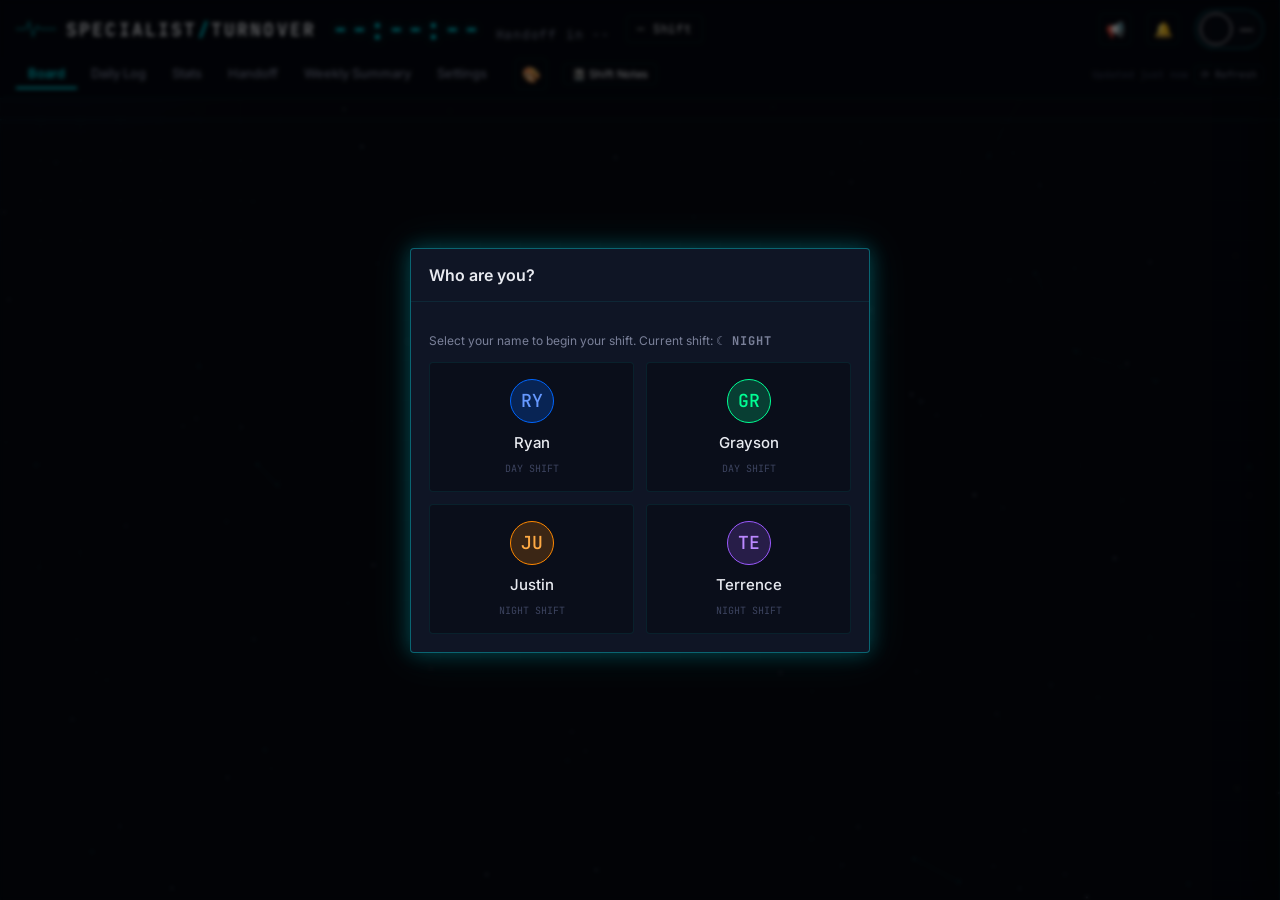
==== commit 4b93be2e: "QA fixes: handoff validation, Refresh rename, API key note 1) Handoff: submit button is always click" ====
--- a/padops/index.html
+++ b/padops/index.html
@@ -192,6 +192,9 @@
   outline-offset: 2px;
   box-shadow: 0 0 0 3px rgba(0,245,255,0.15);
 }
+.field-error { color: var(--neon-magenta); font-size: 12px; margin-top: 6px; }
+.editor.invalid, input.invalid, textarea.invalid {
+  border-color: var(--neon-magenta) !important; box-shadow: 0 0 0 1px var(--neon-magenta), var(--glow-magenta); }
 
 /* ============================================================================
    3. ANIMATED BACKGROUND (5-layer)
@@ -800,7 +803,7 @@
       <button class="btn sm ghost" id="notepadBtn" title="Shift Notes (P)">📓 Shift Notes</button>
       <span class="spacer"></span>
       <span class="offline-badge">⚠ OFFLINE</span>
-      <div class="sync-status"><span id="lastSynced">Last synced: just now</span><button id="syncBtn">⟳ Sync</button></div>
+      <div class="sync-status"><span id="lastSynced" title="Local data only — no cross-device sync">Updated just now</span><button id="syncBtn" title="Reload local data and refresh the view">⟳ Refresh</button></div>
     </div>
   </header>
 
@@ -1361,7 +1364,7 @@
   $('#userName').textContent = activeUser || '—';
 }
 function updateSyncLabel() {
-  const el = $('#lastSynced'); if (el) el.textContent = 'Last synced: ' + relTime(State.lastSyncedAt);
+  const el = $('#lastSynced'); if (el) el.textContent = 'Updated ' + relTime(State.lastSyncedAt);
 }
 
 /* ============================================================================
@@ -2639,7 +2642,8 @@
         <button class="tb-btn" id="aiDraftBtn" ${State.settings.anthropicApiKey?'':'disabled title="Configure API key in Settings"'} style="width:auto;padding:0 8px">✨ Draft with AI</button>
       </div>
       <div class="editor" id="batonNote" contenteditable="true" style="min-height:120px"></div>
-      <div class="mt8"><button class="btn primary" id="submitHandoff" disabled>Submit Handoff</button></div>
+      <div id="batonError" class="field-error" style="display:none">⚠ Baton pass note required</div>
+      <div class="mt8"><button class="btn primary" id="submitHandoff">Submit Handoff</button></div>
     </div>
     <div class="panel">
       <h2>Handoff History <span class="muted tiny">(last 14 days)</span></h2>
@@ -2647,10 +2651,19 @@
     </div>`;
   const baton = $('#batonNote');
   const submit = $('#submitHandoff');
-  baton.addEventListener('input', ()=>{ submit.disabled = !baton.textContent.trim(); if(batonAiDraft){ batonAiDraft=false; } });
+  const batonError = $('#batonError');
+  const clearBatonError = () => { batonError.style.display='none'; baton.classList.remove('invalid'); };
+  baton.addEventListener('input', ()=>{ if(baton.textContent.trim()) clearBatonError(); if(batonAiDraft){ batonAiDraft=false; } });
   $$('[data-baton]').forEach(b=>b.onmousedown=(e)=>{ e.preventDefault(); document.execCommand(b.dataset.baton); });
   $('#aiDraftBtn')?.addEventListener('click', ()=>aiDraftBaton(baton, submit));
-  submit.onclick = ()=>submitHandoff(baton.innerHTML, incoming);
+  submit.onclick = ()=>{
+    if (!baton.textContent.trim()) {   // required — block with visible feedback, no success toast
+      batonError.style.display='block'; baton.classList.add('invalid'); baton.focus();
+      return;
+    }
+    clearBatonError();
+    submitHandoff(baton.innerHTML, incoming);
+  };
 }
 function handoffTaskRow(t) {
   return `<div class="log-line"><span class="status-badge" style="color:var(--col-${t.status.replace('in-','')})">${COL_LABEL[t.status]}</span>
@@ -3123,7 +3136,8 @@
     <div class="field-row"><div class="field"><label>Day shift start (24h)</label><input id="s_dayStart" value="${esc(s.shiftStartDay)}"></div><div class="field"><label>Night shift start (24h)</label><input id="s_nightStart" value="${esc(s.shiftStartNight)}"></div></div>
     </div>
     <div class="panel"><h2>API & Theme</h2>
-      <div class="field"><label>Anthropic API Key</label><div class="row"><input type="password" id="s_apiKey" placeholder="${s.anthropicApiKey?'•••• saved':'sk-ant-…'}" style="flex:1"><button class="btn sm" id="s_saveKey">Save</button><button class="btn sm ghost" id="s_clearKey">Clear</button></div></div>
+      <div class="field"><label>Anthropic API Key</label><div class="row"><input type="password" id="s_apiKey" placeholder="${s.anthropicApiKey?'•••• saved':'sk-ant-…'}" style="flex:1"><button class="btn sm" id="s_saveKey">Save</button><button class="btn sm ghost" id="s_clearKey">Clear</button></div>
+        <div class="tiny muted" style="margin-top:5px">🔒 Stored locally in this browser only (per-device, in localStorage). It is never sent anywhere except directly to Anthropic. Don't enter it on a shared machine.</div></div>
       <div class="field"><label>Theme</label><div class="seg">${['dark','light','system'].map(t=>`<button data-theme-opt="${t}" class="${s.theme===t?'active':''}">${t}</button>`).join('')}</div></div>
     </div>
     <div class="panel"><h2>Bookmarkable User URLs (§37)</h2>
@@ -3360,7 +3374,7 @@
   $$('#navTabs button').forEach(b=>b.onclick=()=>navigate(b.dataset.route));
   $('#announceBtn').onclick = openAnnounceModal;
   $('#notepadBtn').onclick = openNotepad;
-  $('#syncBtn').onclick = ()=>{ State=loadAndMigrate(); rerenderAll(); updateSyncLabel(); toast('Synced','success'); };
+  $('#syncBtn').onclick = ()=>{ State=loadAndMigrate(); rerenderAll(); updateSyncLabel(); toast('Refreshed','success'); };
   $('#bellBtn').onclick = (e)=>{ e.stopPropagation(); const dd=$('#notifDropdown'); dd.classList.toggle('show'); if(dd.classList.contains('show')) renderNotifDropdown(); };
   $('#themeBtn').onclick = (e)=>{ e.stopPropagation(); const dd=$('#themeDropdown'); dd.classList.toggle('show'); if(dd.classList.contains('show')) renderThemeDropdown(); };
   $('#userPill').onclick = (e)=>{ e.stopPropagation(); const dd=$('#userDropdown'); dd.classList.toggle('show');
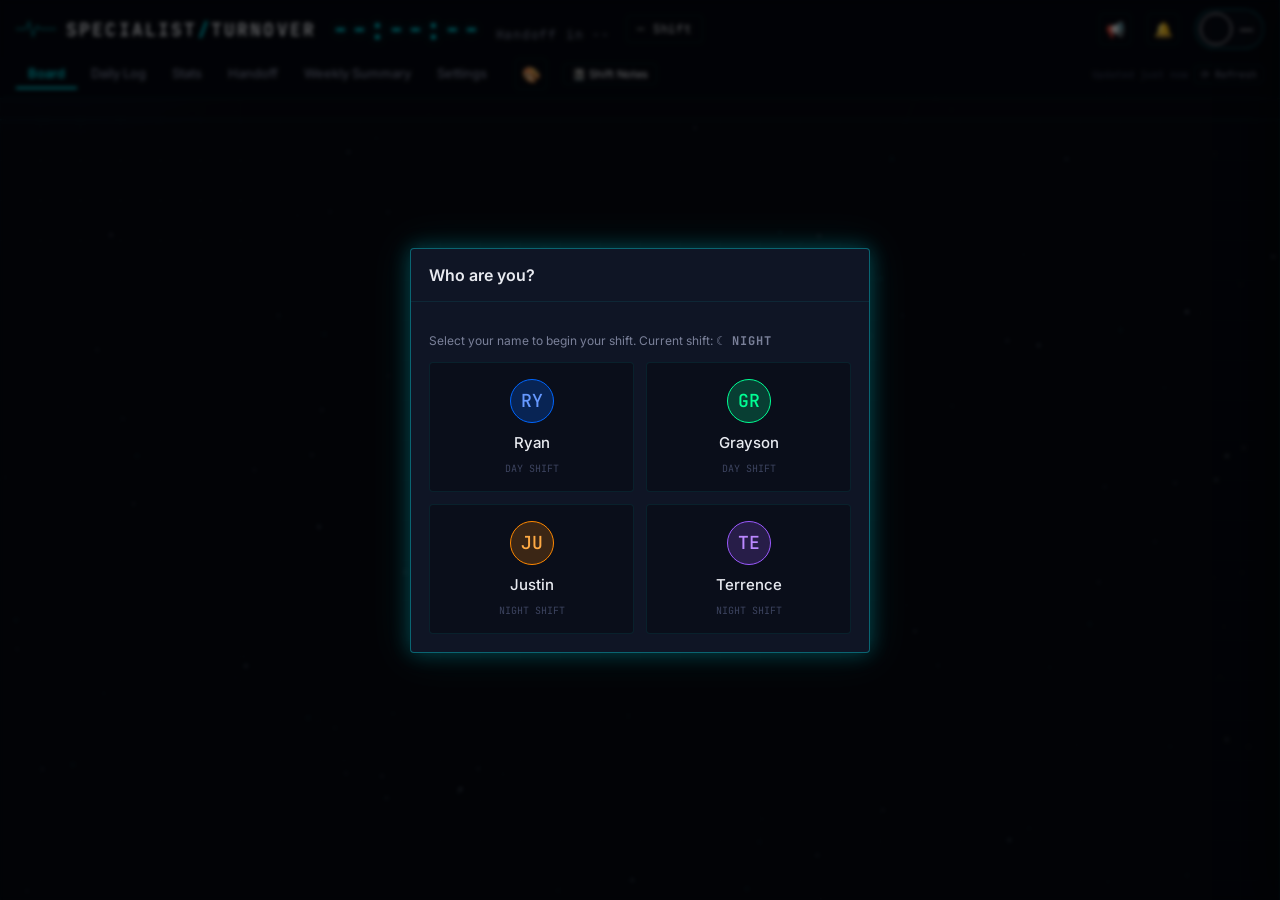
==== commit 8c4b003e: "Add explicit Acknowledge button in Handoff History Each awaiting-ack handoff now shows an "Acknowled" ====
--- a/padops/index.html
+++ b/padops/index.html
@@ -2647,7 +2647,11 @@
     </div>
     <div class="panel">
       <h2>Handoff History <span class="muted tiny">(last 14 days)</span></h2>
-      ${recent.length?recent.map(h=>`<div class="log-line"><span class="la">${esc(h.submittedBy)}</span><span class="ld">${h.fromShift} → ${h.toShift} · submitted ${fmtDateTime(h.submittedAt)} ${h.acknowledgedBy?`· ✓ ack by ${esc(h.acknowledgedBy)} ${fmtDateTime(h.acknowledgedAt)}`:'· <span style="color:var(--neon-yellow)">awaiting ack</span>'}</span></div>`).join(''):'<div class="muted">No handoffs in last 14 days</div>'}
+      ${recent.length?recent.map(h=>{
+        const canAck = !h.acknowledgedBy && h.submittedBy!==activeUser && shiftMembers(h.toShift).includes(activeUser);
+        const ownPending = !h.acknowledgedBy && h.submittedBy===activeUser;
+        return `<div class="log-line"><span class="la">${esc(h.submittedBy)}</span><span class="ld">${h.fromShift} → ${h.toShift} · submitted ${fmtDateTime(h.submittedAt)} ${h.acknowledgedBy?`· ✓ ack by ${esc(h.acknowledgedBy)} ${fmtDateTime(h.acknowledgedAt)}`:'· <span style="color:var(--neon-yellow)">awaiting ack</span>'}</span>${canAck?`<button class="btn sm primary" data-ack="${h.id}">Acknowledge</button>`:ownPending?'<span class="tiny muted">your handoff</span>':''}</div>`;
+      }).join(''):'<div class="muted">No handoffs in last 14 days</div>'}
     </div>`;
   const baton = $('#batonNote');
   const submit = $('#submitHandoff');
@@ -2664,6 +2668,7 @@
     clearBatonError();
     submitHandoff(baton.innerHTML, incoming);
   };
+  $$('[data-ack]', $('#handoffWrap')).forEach(b=>b.onclick=()=>{ const h=State.handoffs.find(x=>x.id===b.dataset.ack); if(h){ acknowledgeHandoff(h); renderHandoff(); } });
 }
 function handoffTaskRow(t) {
   return `<div class="log-line"><span class="status-badge" style="color:var(--col-${t.status.replace('in-','')})">${COL_LABEL[t.status]}</span>
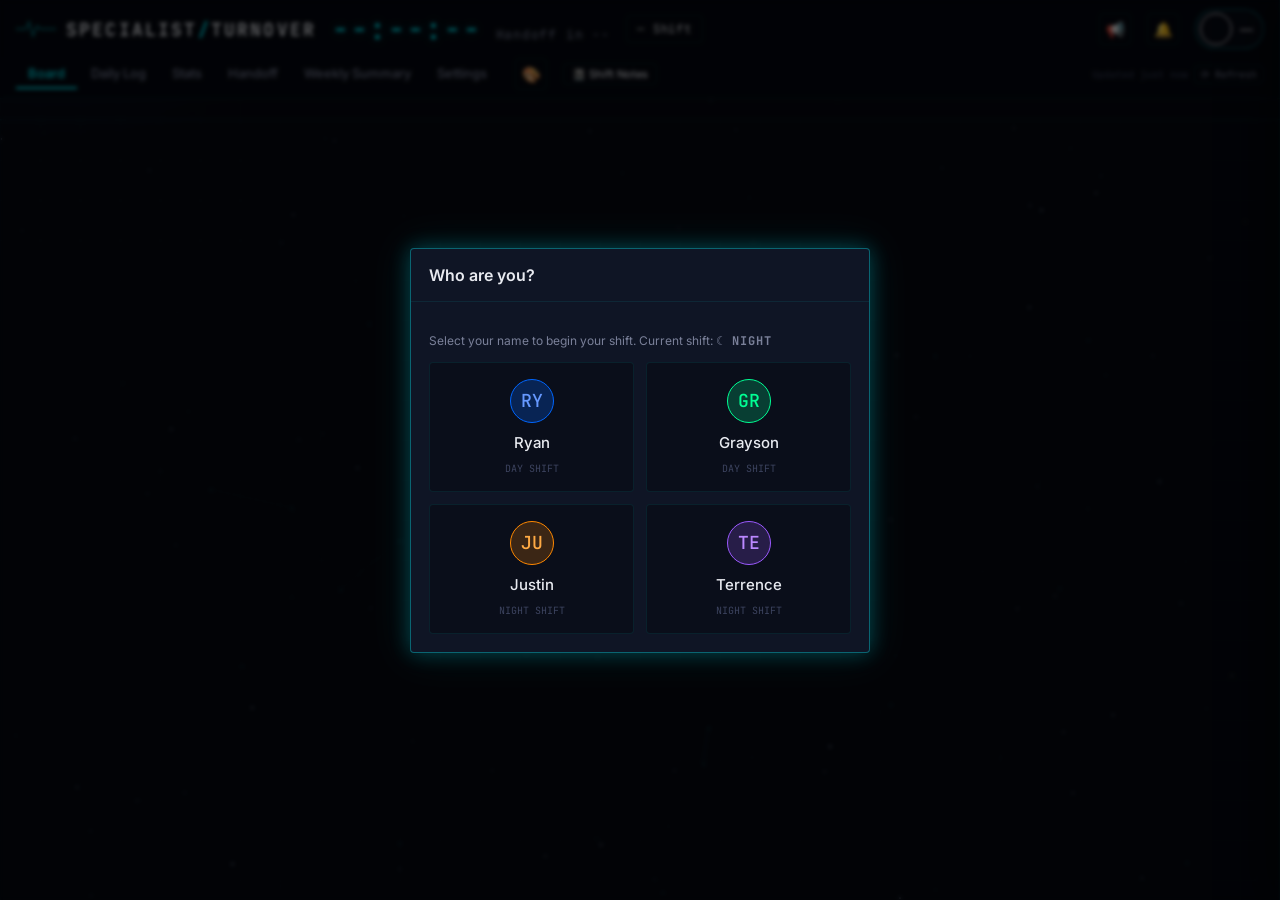
==== commit 5b5b4693: "Reorganize handoff outgoing summary + date/shift-grouped history Outgoing Summary: group open tasks " ====
--- a/padops/index.html
+++ b/padops/index.html
@@ -593,6 +593,34 @@
 .log-line .ld { color: var(--text-primary); flex: 1; }
 .log-line .snap-btn { font-size: 10px; opacity: 0; }
 .log-line:hover .snap-btn { opacity: 1; }
+
+/* Outgoing summary — grouped headers */
+.ho-group-h { display: flex; align-items: center; gap: 8px; margin: 16px 0 6px; font-family: var(--font-mono);
+  font-size: 10px; letter-spacing: 0.1em; text-transform: uppercase; color: var(--text-secondary); }
+.ho-group-h.flag { color: var(--neon-yellow); }
+.ho-count { color: var(--text-muted); }
+
+/* Handoff history — date/shift grouped, expandable */
+.hist-date { font-family: var(--font-mono); font-size: 11px; letter-spacing: 0.08em; color: var(--text-neon);
+  text-transform: uppercase; margin: 16px 0 6px; padding-bottom: 4px; border-bottom: 1px solid var(--border-default); }
+.hist-item { border: 1px solid var(--border-default); border-radius: var(--radius); margin-bottom: 6px; background: rgba(255,255,255,0.015); }
+.hist-item > summary { list-style: none; cursor: pointer; padding: 8px 12px; display: flex; align-items: center; gap: 10px; flex-wrap: wrap; }
+.hist-item > summary::-webkit-details-marker { display: none; }
+.hist-item > summary::before { content: '▸'; color: var(--text-muted); font-size: 10px; }
+.hist-item[open] > summary::before { content: '▾'; }
+.hist-item[open] { border-color: var(--border-active); }
+.shift-badge { font-family: var(--font-mono); font-size: 10px; letter-spacing: 0.06em; padding: 2px 8px;
+  border: 1px solid var(--border-default); border-radius: 3px; white-space: nowrap; }
+.shift-badge.day { color: var(--neon-yellow); border-color: rgba(255,230,0,0.3); }
+.shift-badge.night { color: var(--col-awaiting); border-color: rgba(155,89,255,0.3); }
+.hist-meta { font-size: 12px; color: var(--text-secondary); }
+.hist-ack { font-family: var(--font-mono); font-size: 10px; margin-left: auto; }
+.hist-ack.ok { color: var(--neon-green); }
+.hist-ack.pending { color: var(--neon-yellow); }
+.hist-body { padding: 8px 12px 12px; border-top: 1px solid var(--border-default); }
+.baton-readonly { background: var(--bg-void); border: 1px solid var(--border-default); border-radius: var(--radius);
+  padding: 10px; font-size: 13px; line-height: 1.55; }
+.baton-readonly ul { padding-left: 20px; margin: 4px 0; }
 
 /* Stats SVG */
 .stat-bar-row { display: flex; align-items: center; gap: 10px; margin-bottom: 8px; }
@@ -2619,16 +2647,18 @@
   const flagged = nonComplete.filter(t=>t.flagged);
   const requests = nonComplete.filter(t=>t.type==='request');
   const others = nonComplete.filter(t=>!t.flagged && t.type!=='request');
-  const recent = State.handoffs.slice().reverse().filter(h => Date.now()-new Date(h.submittedAt).getTime() < 14*86400000);
+  const histSorted = State.handoffs.slice().sort((a,b)=>new Date(b.submittedAt)-new Date(a.submittedAt));
+  const byDate = {}; histSorted.forEach(h=>{ const d=fmtDateKey(h.submittedAt); (byDate[d]=byDate[d]||[]).push(h); });
+  const histDates = Object.keys(byDate);
   const notepadKey = `${fmtDateKey(new Date())}-${sh}`;
   const notepad = State.shiftNotes[notepadKey];
   w.innerHTML = `<h1>Shift Handoff</h1>
     <div class="sub">${sh==='day'?'☀ Day':'☾ Night'} Shift — ${shiftMembers(sh).join(', ')} · Handoff in <b class="mono">${fmtDuration(nextHandoffTime()-new Date())}</b></div>
     <div class="panel">
       <h2>Outgoing Summary <span class="muted tiny">(auto-populated, editable)</span></h2>
-      ${flagged.length?`<div class="tiny sec mb8">⚑ Flagged / pinned</div>`+flagged.map(handoffTaskRow).join(''):''}
-      ${requests.length?`<div class="tiny sec mb8 mt12">📥 Requests for incoming shift</div>`+requests.map(handoffTaskRow).join(''):''}
-      ${others.length?`<div class="tiny sec mb8 mt12">Other open tasks</div>`+others.map(handoffTaskRow).join(''):''}
+      ${flagged.length?`<div class="ho-group-h flag">⚑ Flagged / pinned <span class="ho-count">${flagged.length}</span></div>`+flagged.map(t=>handoffTaskRow(t)).join(''):''}
+      ${requests.length?`<div class="ho-group-h">📥 Requests for incoming shift <span class="ho-count">${requests.length}</span></div>`+requests.map(t=>handoffTaskRow(t)).join(''):''}
+      ${handoffStatusGroups(others)}
       ${!nonComplete.length?'<div class="muted">No open tasks — clean board.</div>':''}
       ${notepad?`<div class="mt12 tiny sec">📓 Shift notes excerpt:</div><div class="panel" style="background:var(--bg-void);margin-top:4px">${esc(stripHTML(notepad).slice(0,500))}${stripHTML(notepad).length>500?'…':''}</div>`:''}
     </div>
@@ -2646,12 +2676,8 @@
       <div class="mt8"><button class="btn primary" id="submitHandoff">Submit Handoff</button></div>
     </div>
     <div class="panel">
-      <h2>Handoff History <span class="muted tiny">(last 14 days)</span></h2>
-      ${recent.length?recent.map(h=>{
-        const canAck = !h.acknowledgedBy && h.submittedBy!==activeUser && shiftMembers(h.toShift).includes(activeUser);
-        const ownPending = !h.acknowledgedBy && h.submittedBy===activeUser;
-        return `<div class="log-line"><span class="la">${esc(h.submittedBy)}</span><span class="ld">${h.fromShift} → ${h.toShift} · submitted ${fmtDateTime(h.submittedAt)} ${h.acknowledgedBy?`· ✓ ack by ${esc(h.acknowledgedBy)} ${fmtDateTime(h.acknowledgedAt)}`:'· <span style="color:var(--neon-yellow)">awaiting ack</span>'}</span>${canAck?`<button class="btn sm primary" data-ack="${h.id}">Acknowledge</button>`:ownPending?'<span class="tiny muted">your handoff</span>':''}</div>`;
-      }).join(''):'<div class="muted">No handoffs in last 14 days</div>'}
+      <h2>Handoff History <span class="muted tiny">(browse by date &amp; shift)</span></h2>
+      ${histDates.length?histDates.map(d=>`<div class="hist-date">${new Date(d+'T00:00').toLocaleDateString(undefined,{weekday:'long',month:'short',day:'numeric',year:'numeric'})}</div>${byDate[d].map(handoffHistItem).join('')}`).join(''):'<div class="muted">No handoffs yet</div>'}
     </div>`;
   const baton = $('#batonNote');
   const submit = $('#submitHandoff');
@@ -2668,11 +2694,48 @@
     clearBatonError();
     submitHandoff(baton.innerHTML, incoming);
   };
-  $$('[data-ack]', $('#handoffWrap')).forEach(b=>b.onclick=()=>{ const h=State.handoffs.find(x=>x.id===b.dataset.ack); if(h){ acknowledgeHandoff(h); renderHandoff(); } });
-}
-function handoffTaskRow(t) {
-  return `<div class="log-line"><span class="status-badge" style="color:var(--col-${t.status.replace('in-','')})">${COL_LABEL[t.status]}</span>
-    <span class="ld"><b>${esc(t.title)}</b> ${t.assignee?'· '+esc(t.assignee):''} ${t.holdReason?'· <i>'+esc(t.holdReason)+'</i>':''}</span></div>`;
+  $$('[data-ack]', $('#handoffWrap')).forEach(b=>b.onclick=(e)=>{ e.preventDefault(); e.stopPropagation(); const h=State.handoffs.find(x=>x.id===b.dataset.ack); if(h){ acknowledgeHandoff(h); renderHandoff(); } });
+}
+function colColor(status){ return ({'in-work':'--col-inwork','in-queue':'--col-queue','hold':'--col-hold','awaiting':'--col-awaiting','complete':'--col-complete','needs-planning':'--col-needs-planning'})[status]||'--text-secondary'; }
+function handoffTaskRow(t, grouped) {
+  const lead = grouped
+    ? `<span class="priority-dot priority-${t.priority}" style="margin-top:7px" title="${t.priority}"></span>`
+    : `<span class="status-badge" style="color:var(${colColor(t.status)})">${COL_LABEL[t.status]}</span>`;
+  return `<div class="log-line">${lead}<span class="ld">${t.flagged?'<span style="color:var(--neon-yellow)">⚑ </span>':''}<b>${esc(t.title)}</b> ${t.assignee?'· '+esc(t.assignee):'· <span class="muted">unassigned</span>'}${t.holdReason?' · <i class="muted">'+esc(t.holdReason)+'</i>':''}</span></div>`;
+}
+const HANDOFF_GROUP_ORDER = ['in-work','hold','awaiting','in-queue','needs-planning'];
+function handoffStatusGroups(tasks) {
+  return HANDOFF_GROUP_ORDER.map(colId => {
+    const ts = tasks.filter(t=>t.status===colId); if (!ts.length) return '';
+    return `<div class="ho-group-h"><span class="status-badge" style="color:var(${colColor(colId)})">${COL_LABEL[colId]}</span><span class="ho-count">${ts.length}</span></div>`
+      + ts.map(t=>handoffTaskRow(t, true)).join('');
+  }).join('');
+}
+function handoffHistItem(h) {
+  const canAck = !h.acknowledgedBy && h.submittedBy!==activeUser && shiftMembers(h.toShift).includes(activeUser);
+  const ownPending = !h.acknowledgedBy && h.submittedBy===activeUser;
+  const fromIcon = h.fromShift==='day'?'☀ Day':'☾ Night';
+  const toIcon = h.toShift==='day'?'☀ Day':'☾ Night';
+  const ack = h.acknowledgedBy
+    ? `<span class="hist-ack ok">✓ ack by ${esc(h.acknowledgedBy)} · ${fmtTime(h.acknowledgedAt)}</span>`
+    : `<span class="hist-ack pending">awaiting ack</span>`;
+  const snap = (h.taskSnapshot||[]).length
+    ? `<div class="tiny sec mt12 mb8">Board snapshot · ${h.taskSnapshot.length} open task${h.taskSnapshot.length>1?'s':''}</div>`
+      + h.taskSnapshot.map(s=>`<div class="log-line"><span class="status-badge" style="color:var(${colColor(s.status)})">${COL_LABEL[s.status]||s.status}</span><span class="ld">${s.flagged?'⚑ ':''}${esc(s.title)} ${s.assignee?'· '+esc(s.assignee):''}${s.holdReason?' · <i class="muted">'+esc(s.holdReason)+'</i>':''}</span></div>`).join('')
+    : '<div class="muted tiny mt8">No open tasks captured.</div>';
+  return `<details class="hist-item">
+    <summary>
+      <span class="shift-badge ${h.fromShift}">${fromIcon} → ${toIcon}</span>
+      <span class="hist-meta">${esc(h.submittedBy)} · ${fmtTime(h.submittedAt)}</span>
+      ${ack}
+      ${canAck?`<button class="btn sm primary" data-ack="${h.id}">Acknowledge</button>`:ownPending?'<span class="tiny muted">your handoff</span>':''}
+    </summary>
+    <div class="hist-body">
+      <div class="tiny sec mb8">Baton pass note${h.aiAssisted?' · <span style="color:var(--neon-cyan)">✨ AI-assisted</span>':''}</div>
+      <div class="baton-readonly">${h.batonNote||'<i class="muted">none</i>'}</div>
+      ${snap}
+    </div>
+  </details>`;
 }
 function submitHandoff(batonHTML, incoming) {
   const sh = currentShift();
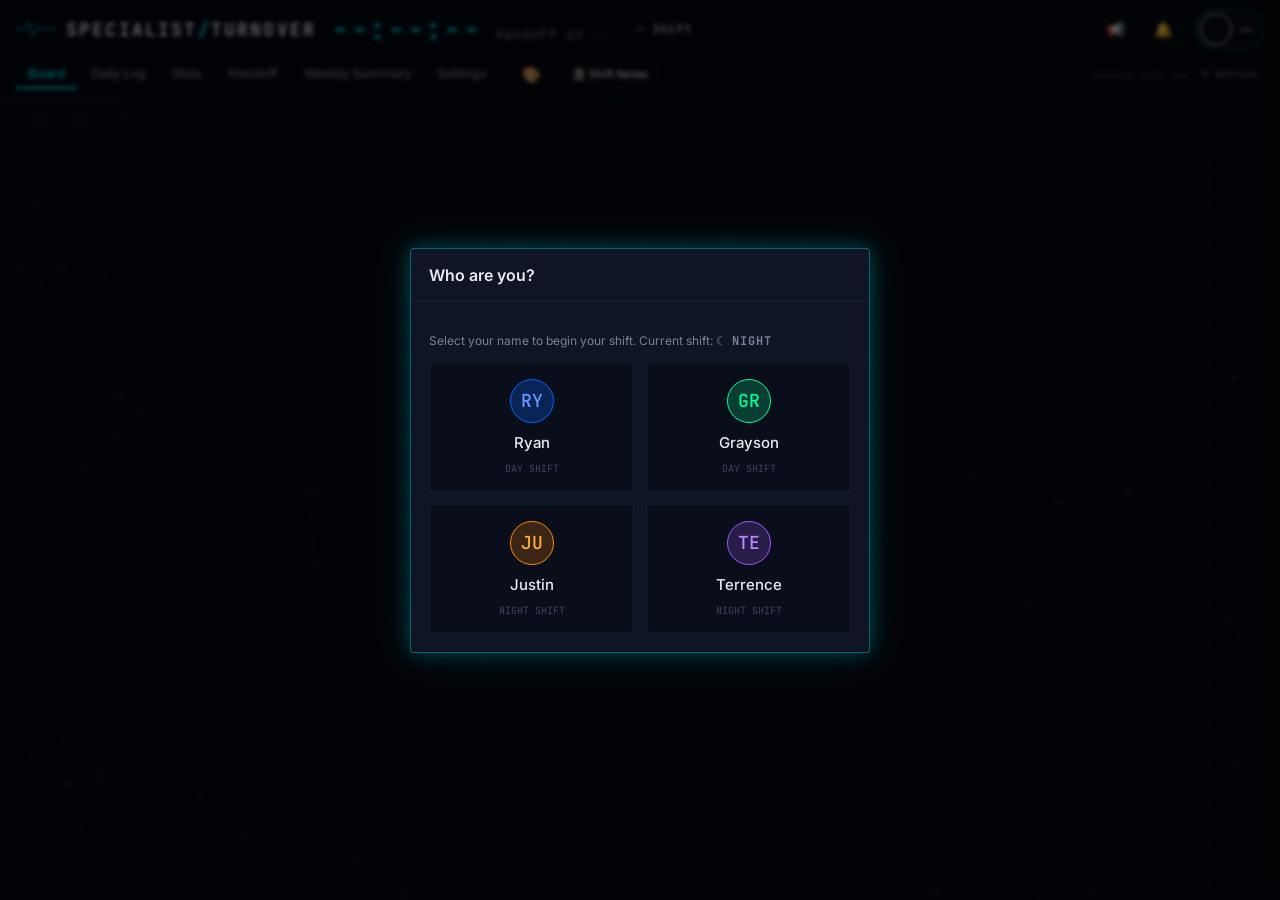
==== commit b90ae792: "Show full date+time in handoff history Add fmtFull() (year, month, day, h:m:s) and use it for the su" ====
--- a/padops/index.html
+++ b/padops/index.html
@@ -927,6 +927,7 @@
 }
 function fmtDateKey(d){ d=new Date(d); return d.getFullYear()+'-'+String(d.getMonth()+1).padStart(2,'0')+'-'+String(d.getDate()).padStart(2,'0'); }
 function fmtDateTime(d){ d=new Date(d); return d.toLocaleString(undefined,{month:'short',day:'numeric',hour:'2-digit',minute:'2-digit'}); }
+function fmtFull(d){ d=new Date(d); return d.toLocaleString(undefined,{year:'numeric',month:'short',day:'numeric',hour:'numeric',minute:'2-digit',second:'2-digit'}); }
 function fmtDuration(ms) {
   const mins = Math.floor(ms/60000);
   if (mins < 60) return mins + 'm';
@@ -2717,7 +2718,7 @@
   const fromIcon = h.fromShift==='day'?'☀ Day':'☾ Night';
   const toIcon = h.toShift==='day'?'☀ Day':'☾ Night';
   const ack = h.acknowledgedBy
-    ? `<span class="hist-ack ok">✓ ack by ${esc(h.acknowledgedBy)} · ${fmtTime(h.acknowledgedAt)}</span>`
+    ? `<span class="hist-ack ok">✓ ack by ${esc(h.acknowledgedBy)} · ${fmtFull(h.acknowledgedAt)}</span>`
     : `<span class="hist-ack pending">awaiting ack</span>`;
   const snap = (h.taskSnapshot||[]).length
     ? `<div class="tiny sec mt12 mb8">Board snapshot · ${h.taskSnapshot.length} open task${h.taskSnapshot.length>1?'s':''}</div>`
@@ -2726,7 +2727,7 @@
   return `<details class="hist-item">
     <summary>
       <span class="shift-badge ${h.fromShift}">${fromIcon} → ${toIcon}</span>
-      <span class="hist-meta">${esc(h.submittedBy)} · ${fmtTime(h.submittedAt)}</span>
+      <span class="hist-meta">Submitted by ${esc(h.submittedBy)} · ${fmtFull(h.submittedAt)}</span>
       ${ack}
       ${canAck?`<button class="btn sm primary" data-ack="${h.id}">Acknowledge</button>`:ownPending?'<span class="tiny muted">your handoff</span>':''}
     </summary>
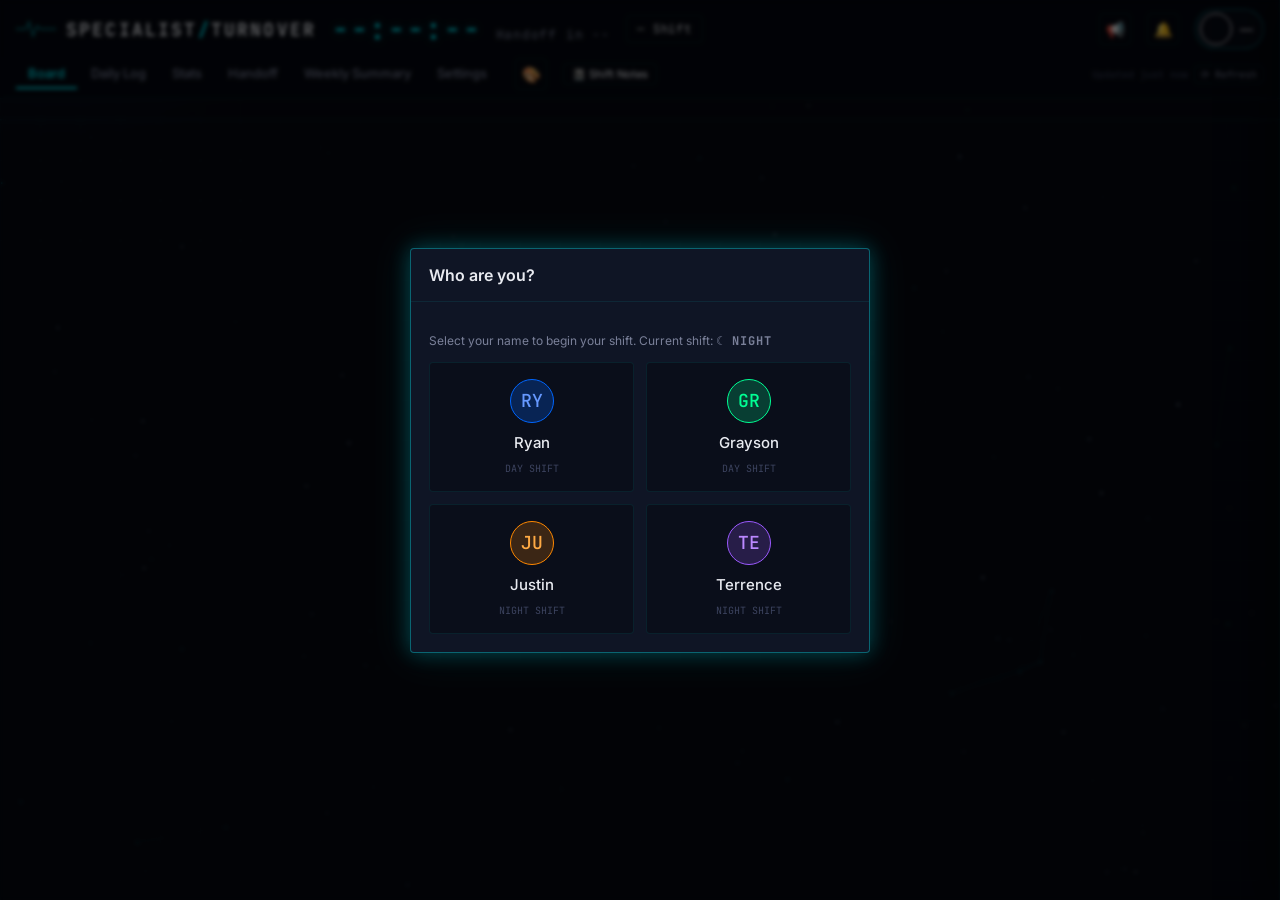
==== commit cf748c0a: "Stats: show total tasks completed (team-wide), not per person Replace the per-person "Tasks Complete" ====
--- a/padops/index.html
+++ b/padops/index.html
@@ -3026,10 +3026,9 @@
   const w = $('#statsWrap');
   const start = rangeStart().getTime();
   const tasks = State.tasks.filter(t=>!t.archived);
-  // Panel 1: completed per person
-  const completed = {}; allMembers().forEach(m=>completed[m]=0);
-  tasks.filter(t=>t.status==='complete'&&t.completedAt&&new Date(t.completedAt).getTime()>=start).forEach(t=>{ if(t.assignee) completed[t.assignee]=(completed[t.assignee]||0)+1; });
-  const maxC = Math.max(1, ...Object.values(completed));
+  // Panel 1: total completed (team-wide, not per person — avoid a leaderboard)
+  const totalCompleted = tasks.filter(t=>t.status==='complete'&&t.completedAt&&new Date(t.completedAt).getTime()>=start).length;
+  const rangeLabel = { week:'this week', lastweek:'last week', '30':'in the last 30 days' }[statsRange] || 'this period';
   // Panel 2: avg time in column
   const colTimes = {}; COLUMNS.forEach(c=>colTimes[c.id]=[]);
   tasks.forEach(t=>t.columnHistory.forEach(h=>{ const end=h.exitedAt?new Date(h.exitedAt):new Date(); const dur=(end-new Date(h.enteredAt))/3600000; if(colTimes[h.column]) colTimes[h.column].push(dur); }));
@@ -3057,9 +3056,11 @@
       <button class="btn sm right" id="statsCsv">Export CSV</button>
       <button class="btn sm" id="statsJson">Export JSON</button>
     </div>
-    <div class="panel"><h2>Tasks Completed per Person</h2>
-      ${allMembers().map(m=>{ const c=AVATAR_COLORS[m]; return `<div class="stat-bar-row"><span class="lbl">${esc(m)}</span>
-        <svg height="20" width="100%"><rect x="0" y="2" width="${(completed[m]/maxC)*80}%" height="16" fill="${c.border}" rx="2"/><text x="${(completed[m]/maxC)*80+1}%" y="14" fill="var(--text-secondary)" font-size="11" font-family="monospace">${completed[m]}</text></svg></div>`; }).join('')}
+    <div class="panel"><h2>Tasks Completed</h2>
+      <div class="row" style="align-items:baseline;gap:12px">
+        <span class="stat-num">${totalCompleted}</span>
+        <span class="sec">task${totalCompleted===1?'':'s'} completed by the team ${rangeLabel}</span>
+      </div>
     </div>
     <div class="panel"><h2>Average Time-in-Column</h2>
       ${COLUMNS.map(c=>{ const v=avgCol[c.id]; const col=v>72?'var(--neon-magenta)':v>24?'var(--col-hold)':'var(--neon-cyan)'; return `<div class="stat-bar-row"><span class="lbl">${c.label}</span>
@@ -3079,7 +3080,7 @@
       ${allMembers().map(m=>`<div class="stat-bar-row"><span class="lbl">${esc(m)}</span><span class="mono sec">${fmtDuration(timeByPerson[m])||'0m'}</span></div>`).join('')}
     </div>`;
   $('#statsRange').onchange=(e)=>{ statsRange=e.target.value; renderStats(); };
-  $('#statsJson').onclick=()=>downloadFile('stats.json', JSON.stringify({completed,avgCol,handoffs:handoffs.length,acked,topWords,timeByPerson},null,2),'application/json');
+  $('#statsJson').onclick=()=>downloadFile('stats.json', JSON.stringify({totalCompleted,avgCol,handoffs:handoffs.length,acked,topWords,timeByPerson},null,2),'application/json');
   $('#statsCsv').onclick=()=>exportStatsCsv(tasks);
 }
 function ratioColor(n,total){ if(!total) return 'var(--text-muted)'; const r=n/total; return r>0.8?'var(--neon-green)':r>0.5?'var(--neon-yellow)':'var(--neon-magenta)'; }
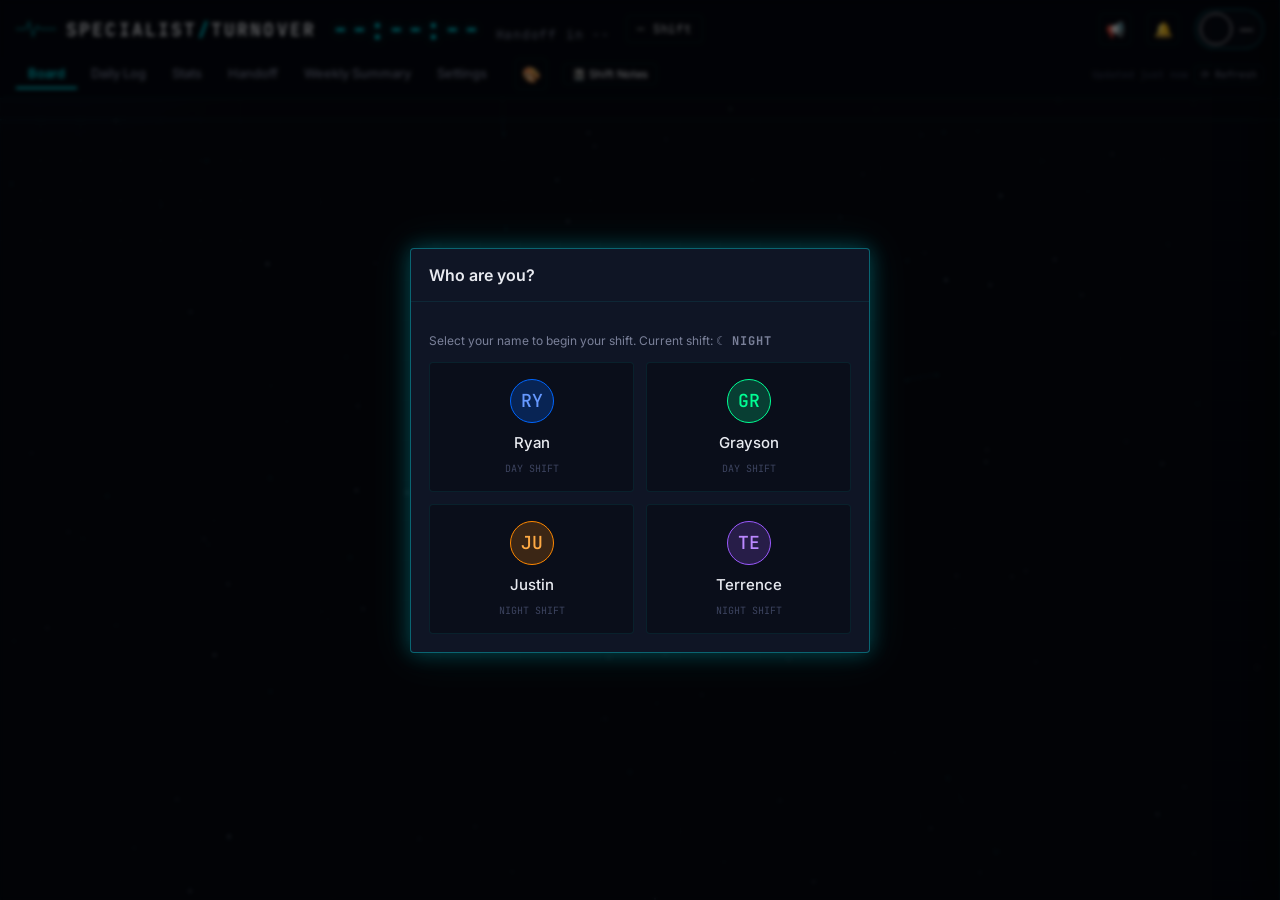
==== commit 0d9d9f13: "Stats: remove "Time Tracked per Person" panel Drop the per-person time-tracking panel (and its compu" ====
--- a/padops/index.html
+++ b/padops/index.html
@@ -3042,9 +3042,6 @@
   const words = {};
   tasks.filter(t=>t.holdReason).forEach(t=>t.holdReason.toLowerCase().split(/\W+/).filter(x=>x.length>3).forEach(x=>words[x]=(words[x]||0)+1));
   const topWords = Object.entries(words).sort((a,b)=>b[1]-a[1]).slice(0,10);
-  // time tracking per person
-  const timeByPerson = {}; allMembers().forEach(m=>timeByPerson[m]=0);
-  tasks.forEach(t=>(t.actualSessions||[]).forEach(s=>{ if(t.assignee) timeByPerson[t.assignee]+=s.ms||0; }));
 
   w.innerHTML = `<h1>Shift Statistics</h1>
     <div class="sub">Date range:
@@ -3075,12 +3072,9 @@
     </div>
     <div class="panel"><h2>Hold Reason Frequency</h2>
       ${topWords.length?topWords.map(([w2,n])=>`<div class="stat-bar-row"><span class="lbl mono">${esc(w2)}</span><span class="mono sec">${'▮'.repeat(n)} ${n}</span></div>`).join(''):'<div class="muted">No hold reasons recorded</div>'}
-    </div>
-    <div class="panel"><h2>Time Tracked per Person</h2>
-      ${allMembers().map(m=>`<div class="stat-bar-row"><span class="lbl">${esc(m)}</span><span class="mono sec">${fmtDuration(timeByPerson[m])||'0m'}</span></div>`).join('')}
     </div>`;
   $('#statsRange').onchange=(e)=>{ statsRange=e.target.value; renderStats(); };
-  $('#statsJson').onclick=()=>downloadFile('stats.json', JSON.stringify({totalCompleted,avgCol,handoffs:handoffs.length,acked,topWords,timeByPerson},null,2),'application/json');
+  $('#statsJson').onclick=()=>downloadFile('stats.json', JSON.stringify({totalCompleted,avgCol,handoffs:handoffs.length,acked,topWords},null,2),'application/json');
   $('#statsCsv').onclick=()=>exportStatsCsv(tasks);
 }
 function ratioColor(n,total){ if(!total) return 'var(--text-muted)'; const r=n/total; return r>0.8?'var(--neon-green)':r>0.5?'var(--neon-yellow)':'var(--neon-magenta)'; }
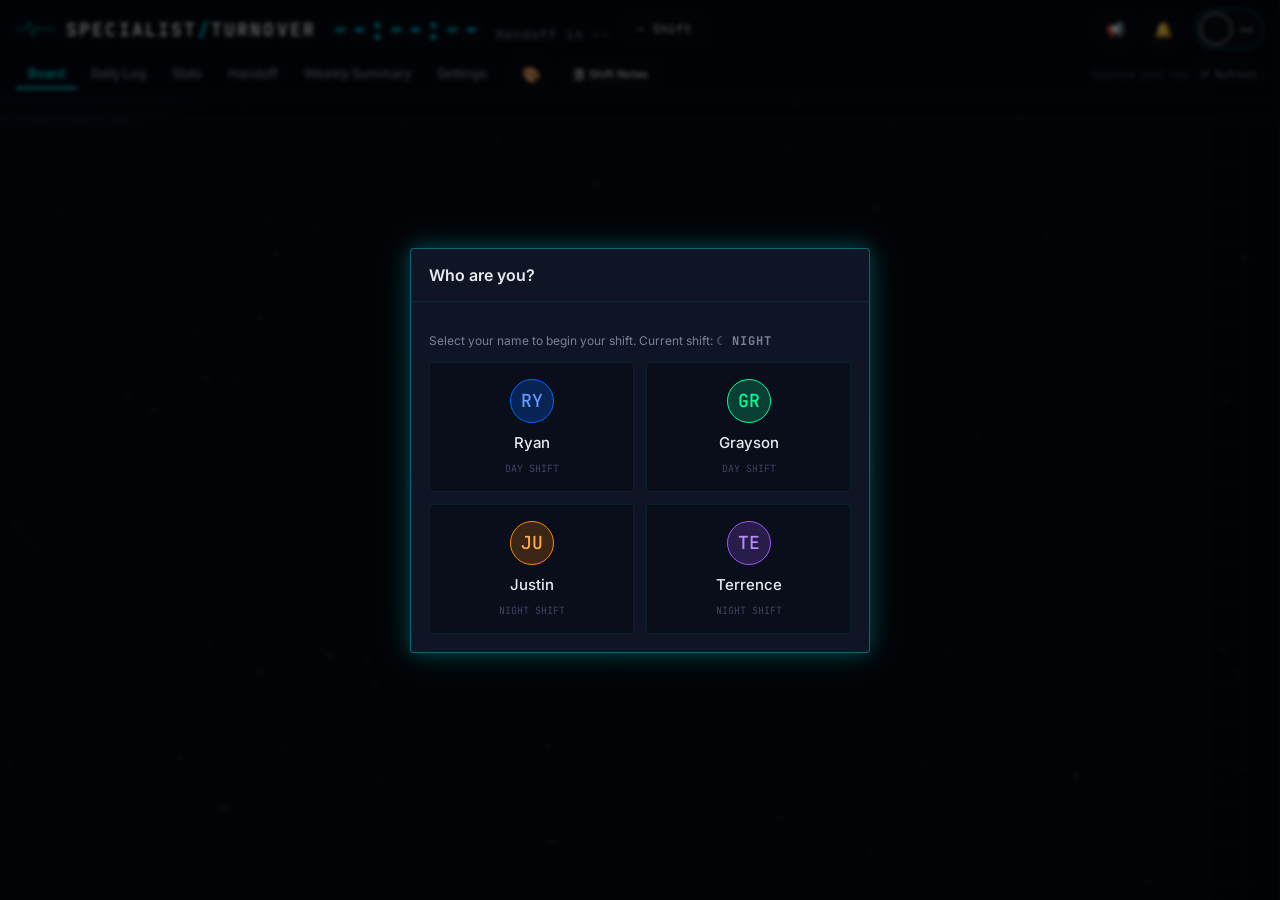
==== commit e9ed98aa: "Stats: show Average Time-in-Column as days + hours Add fmtDaysHours() and use it for the per-column " ====
--- a/padops/index.html
+++ b/padops/index.html
@@ -935,6 +935,13 @@
   if (hrs < 48) return hrs + 'h' + (rem? ' '+rem+'m':'');
   const days = Math.floor(hrs/24), rh = hrs%24;
   return days + 'd' + (rh? ' '+rh+'h':'');
+}
+function fmtDaysHours(hours) {            // express a duration-in-hours as days + hours
+  const totalMin = Math.round((hours||0)*60);
+  if (totalMin < 60) return totalMin + 'm';
+  const totalH = Math.round(hours);
+  const d = Math.floor(totalH/24), h = totalH%24;
+  return d>0 ? (d+'d' + (h? ' '+h+'h' : '')) : (h+'h');
 }
 function relTime(d) {
   const diff = Date.now() - new Date(d).getTime();
@@ -3061,8 +3068,8 @@
     </div>
     <div class="panel"><h2>Average Time-in-Column</h2>
       ${COLUMNS.map(c=>{ const v=avgCol[c.id]; const col=v>72?'var(--neon-magenta)':v>24?'var(--col-hold)':'var(--neon-cyan)'; return `<div class="stat-bar-row"><span class="lbl">${c.label}</span>
-        <svg height="20" width="100%"><rect x="0" y="2" width="${(v/maxAvg)*80}%" height="16" fill="${col}" rx="2"/><text x="${(v/maxAvg)*80+1}%" y="14" fill="var(--text-secondary)" font-size="11" font-family="monospace">${v.toFixed(1)}h</text></svg></div>`; }).join('')}
-      <div class="tiny sec mt8">Tasks get stuck in On Hold for an average of <b>${avgCol['hold'].toFixed(1)}</b> hours.</div>
+        <svg height="20" width="100%"><rect x="0" y="2" width="${(v/maxAvg)*80}%" height="16" fill="${col}" rx="2"/><text x="${(v/maxAvg)*80+1}%" y="14" fill="var(--text-secondary)" font-size="11" font-family="monospace">${fmtDaysHours(v)}</text></svg></div>`; }).join('')}
+      <div class="tiny sec mt8">Tasks get stuck in On Hold for an average of <b>${fmtDaysHours(avgCol['hold'])}</b>.</div>
     </div>
     <div class="panel"><h2>Handoff Health</h2>
       <div class="metric-row">
